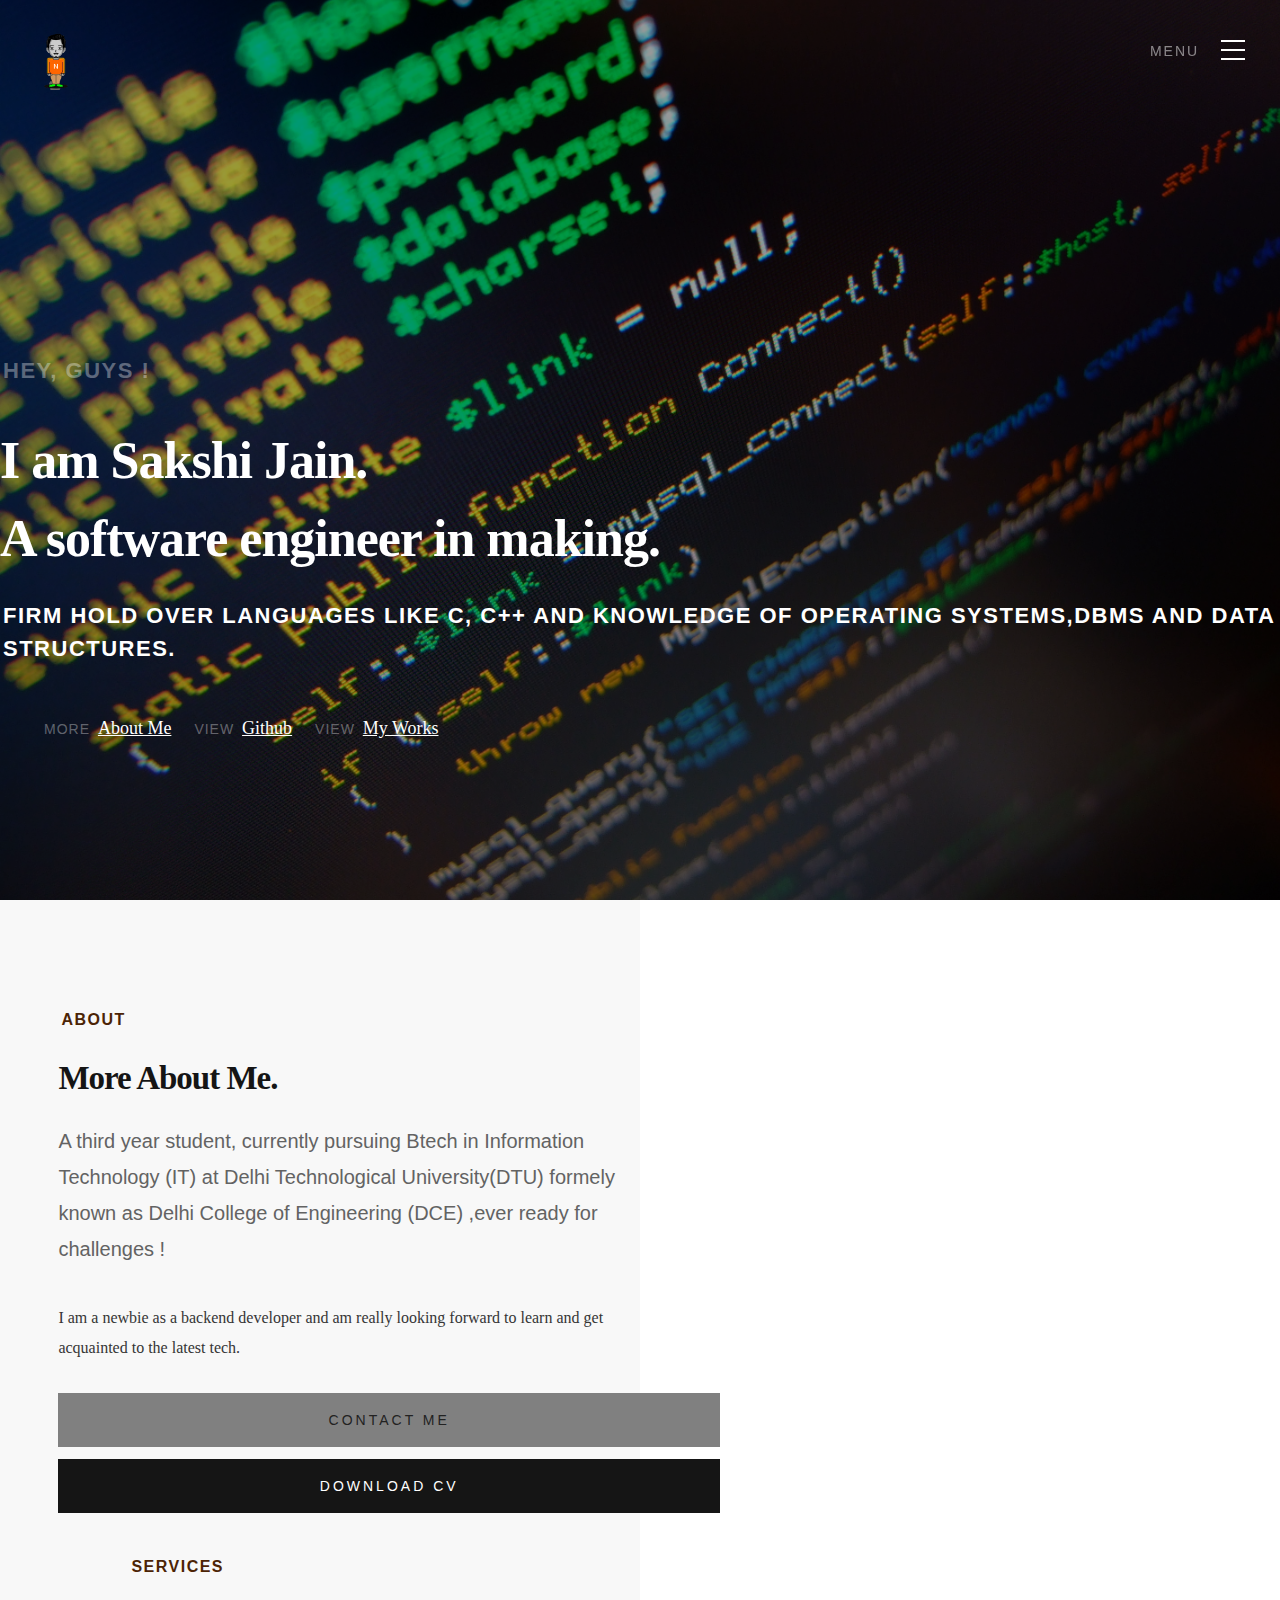
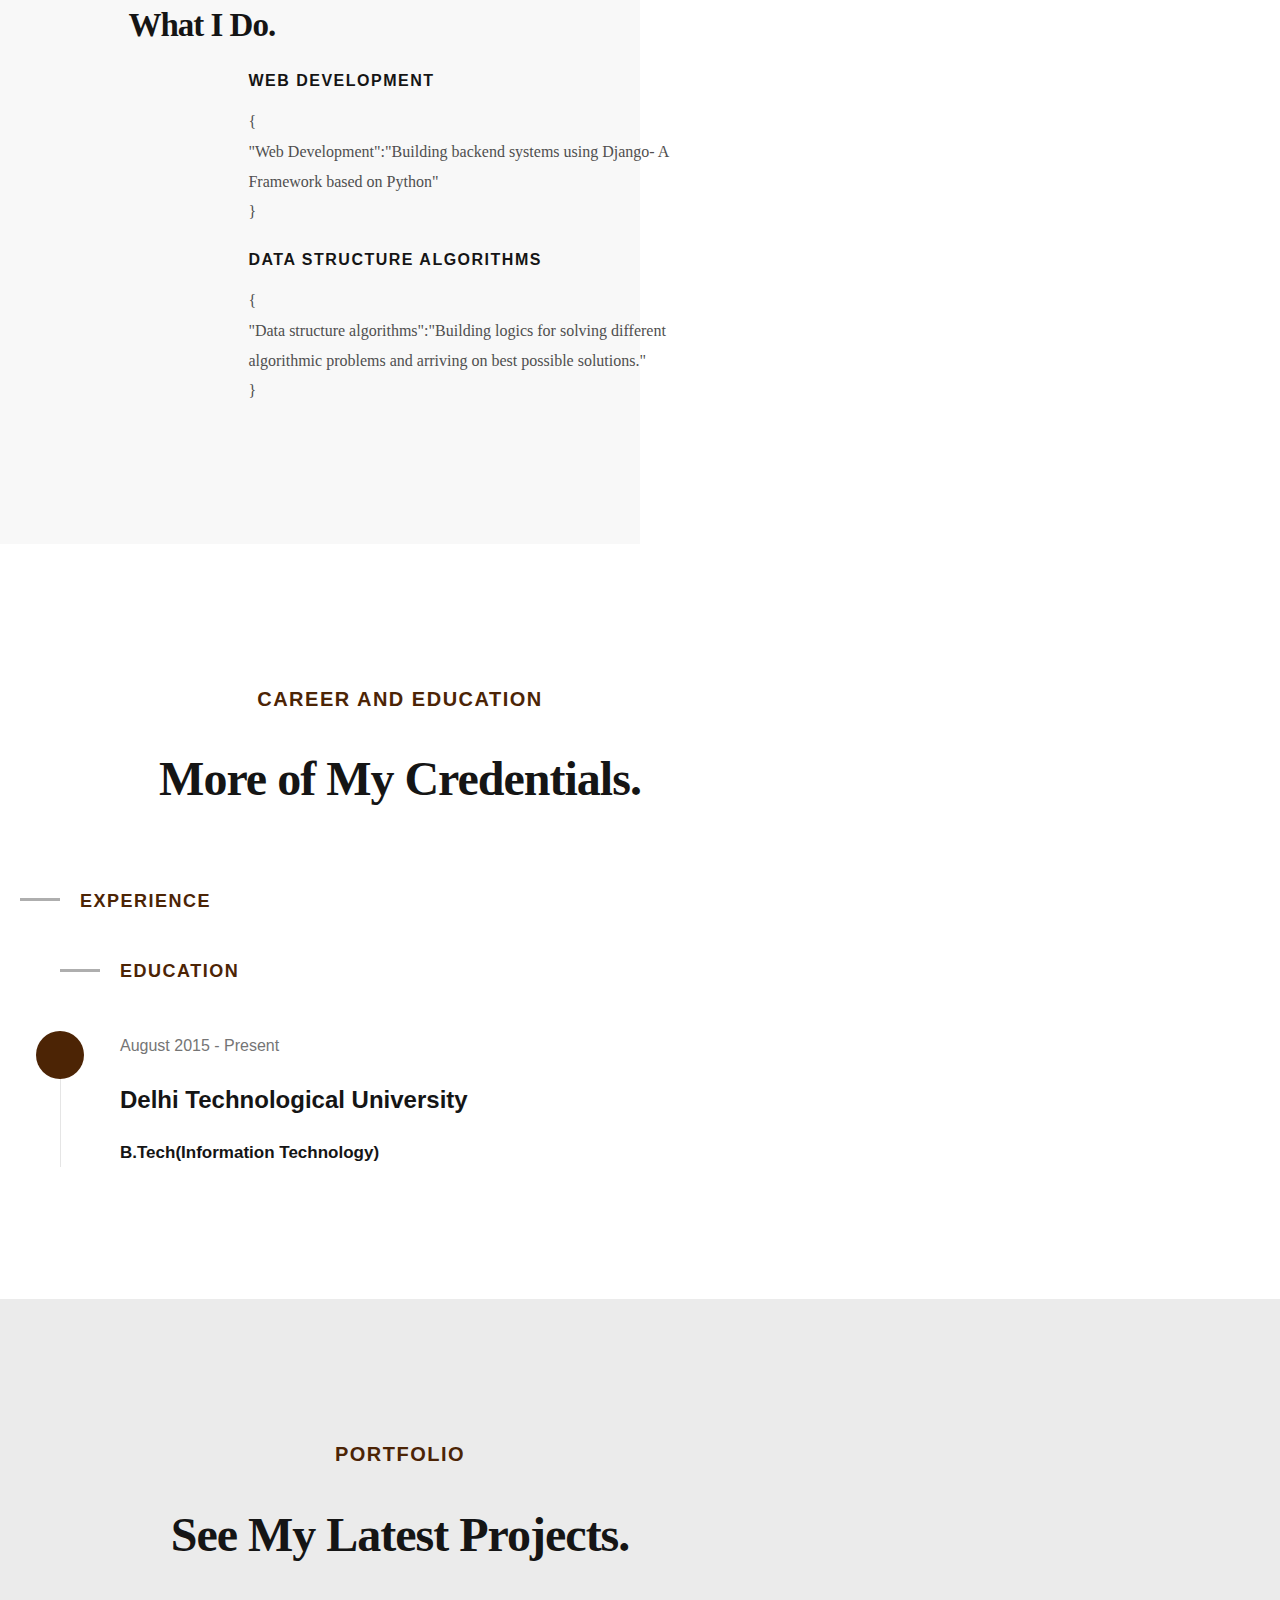
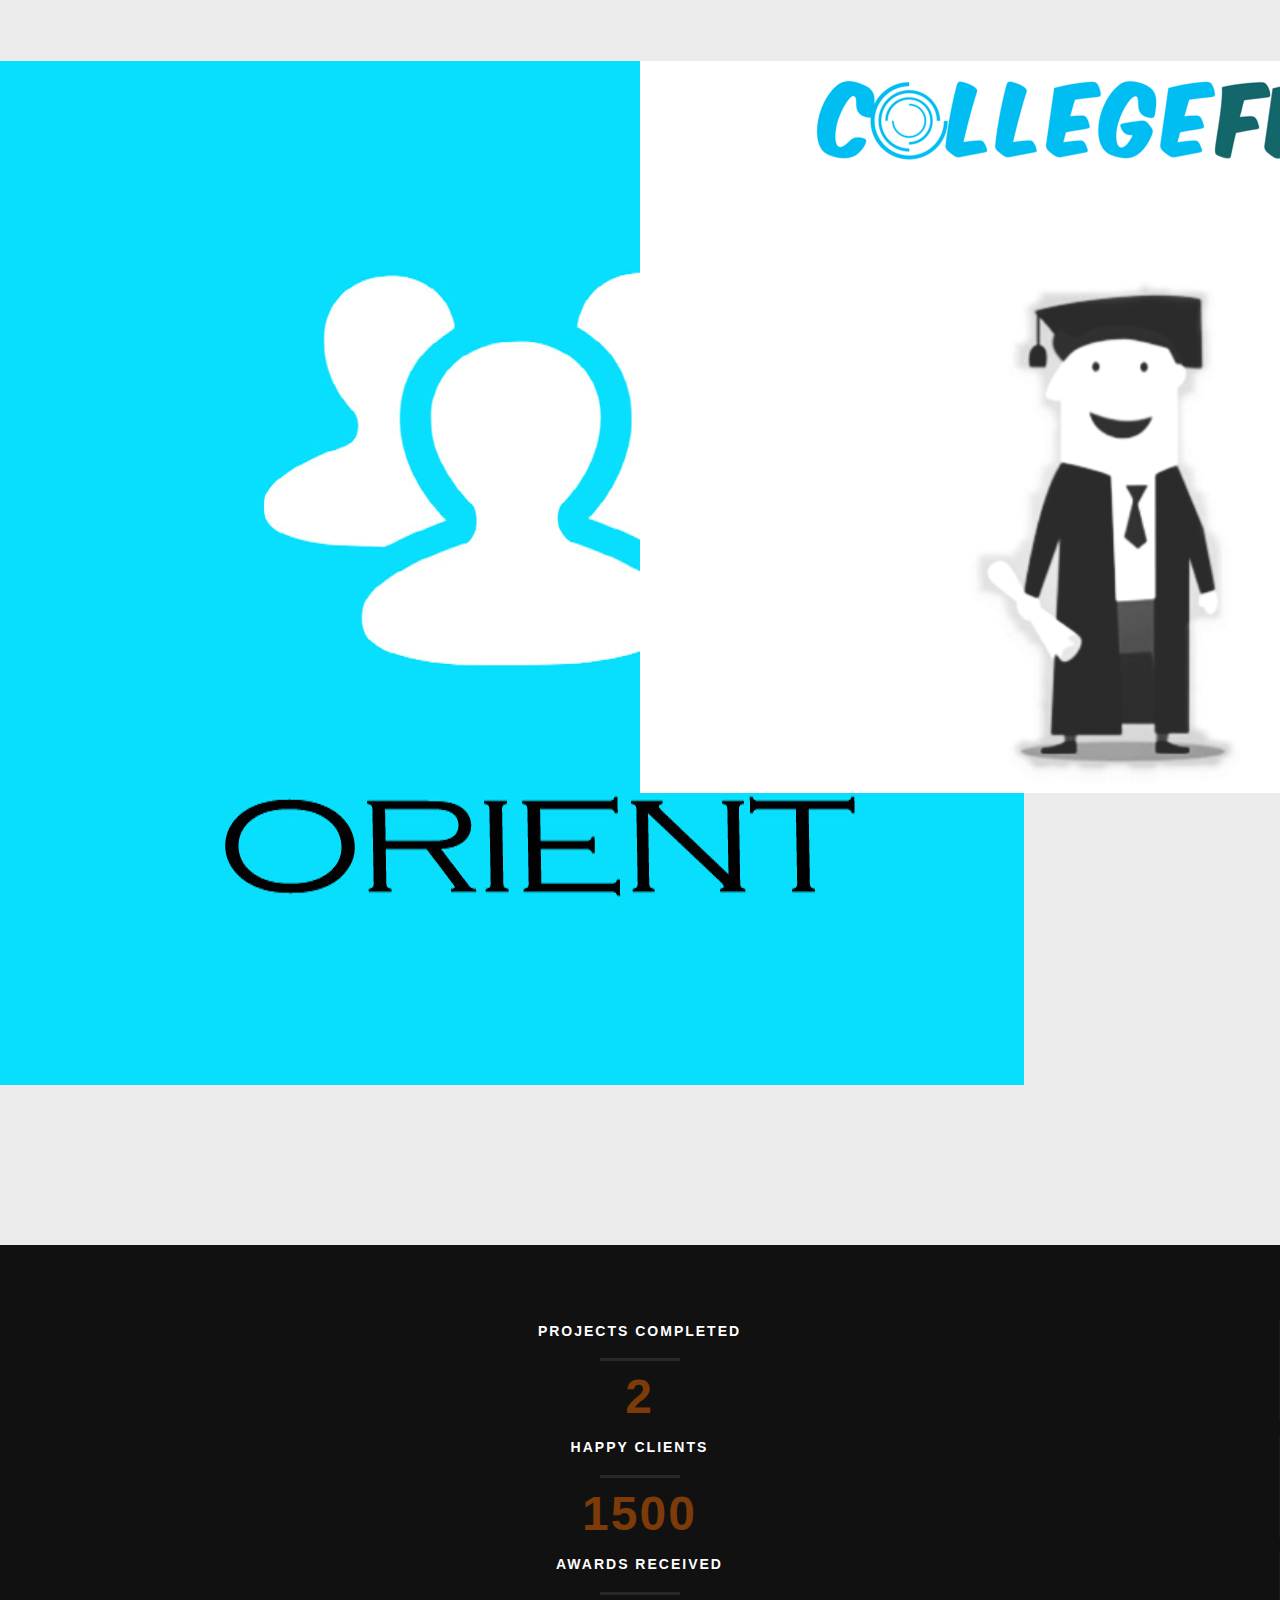
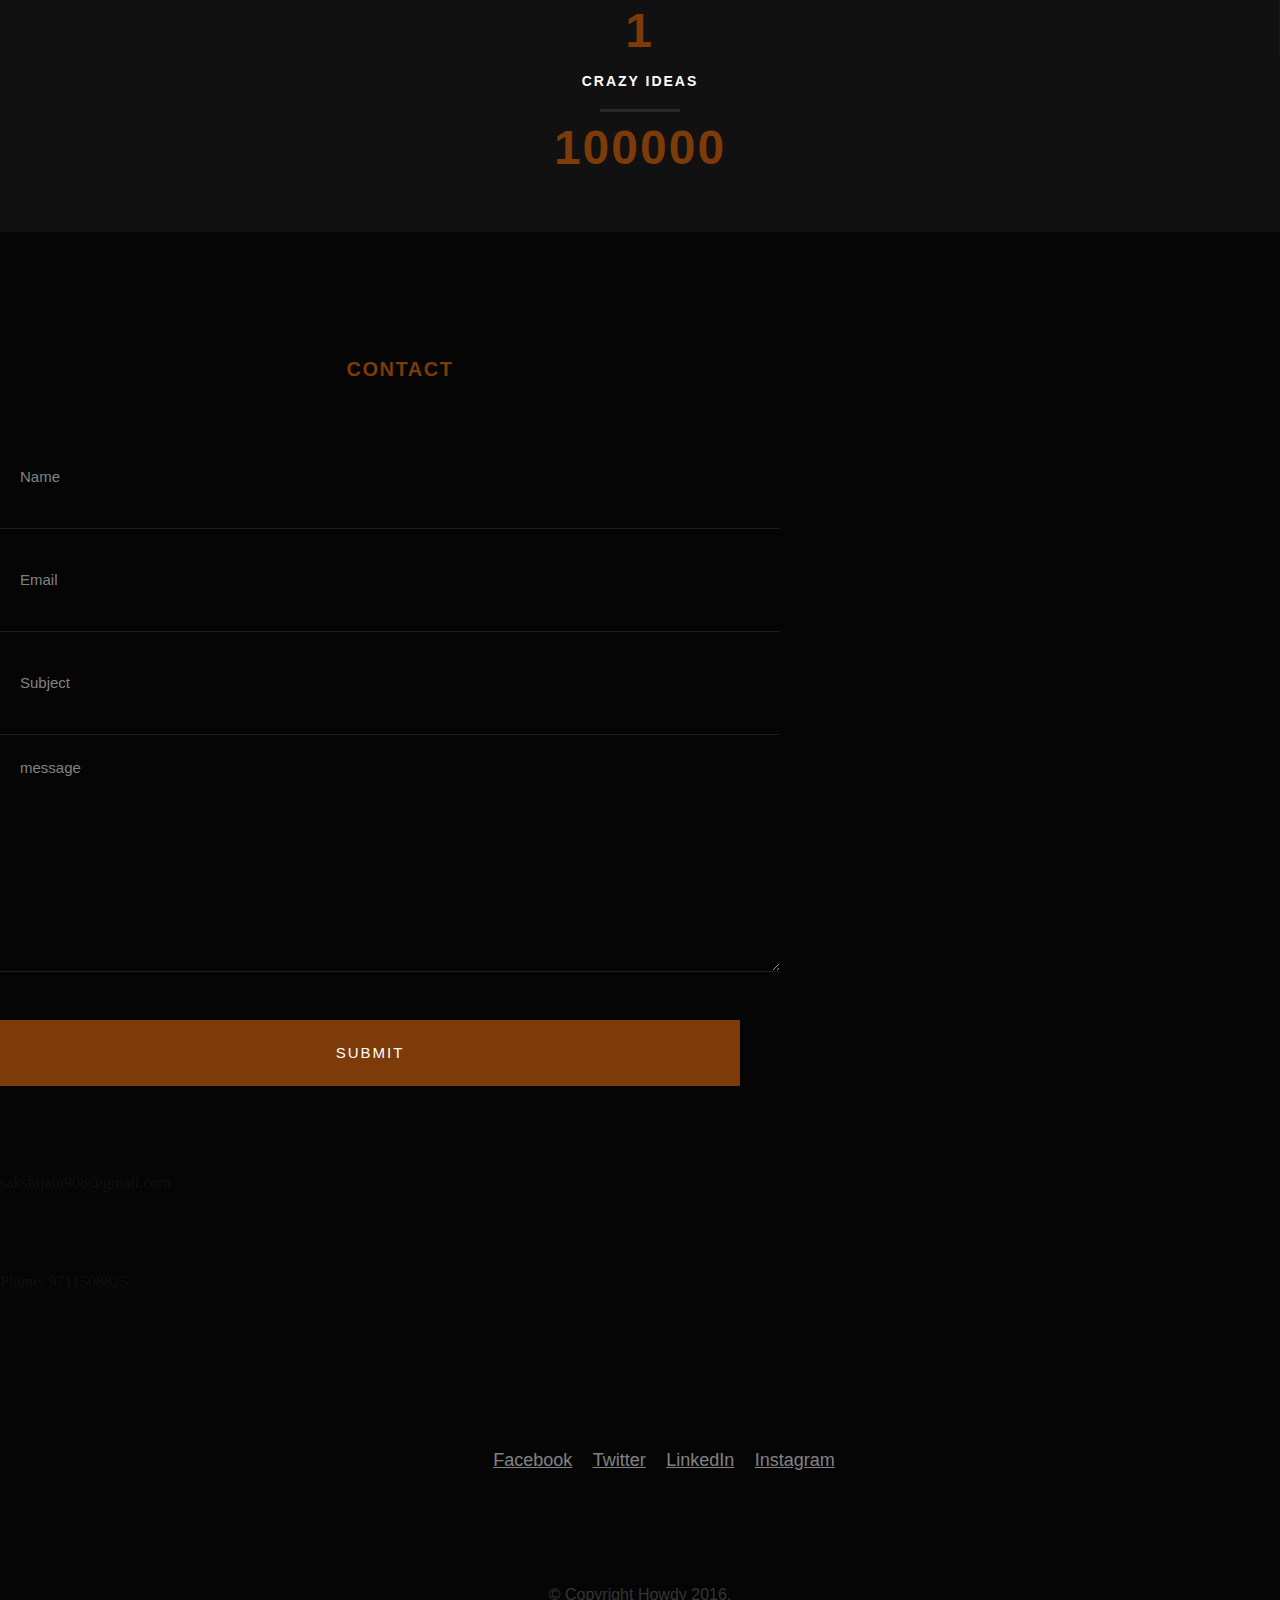
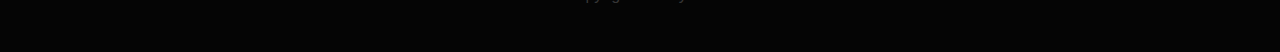
==== index.html @ ee416232 "half blood" ====
<!DOCTYPE html>
<!--[if IE 8 ]><html class="no-js oldie ie8" lang="en"> <![endif]-->
<!--[if IE 9 ]><html class="no-js oldie ie9" lang="en"> <![endif]-->
<!--[if (gte IE 9)|!(IE)]><!--><html class="no-js" lang="en"> <!--<![endif]-->
<head>

   <!--- basic page needs
   ================================================== -->
   <meta charset="utf-8">
	<title>Sakshi Jain</title>
	<meta name="description" content="">  
	<meta name="author" content="">

   <!-- mobile specific metas
   ================================================== -->
	<meta name="viewport" content="width=device-width, initial-scale=1, maximum-scale=1">

 	<!-- CSS
   ================================================== -->
   <link rel="stylesheet" href="css/base.css">
   <link rel="stylesheet" href="css/vendor.css">  
   <link rel="stylesheet" href="css/main.css">  

   <!-- script
   ================================================== -->
	<script src="js/modernizr.js"></script>
	<script src="js/pace.min.js"></script>

   <!-- favicons
	================================================== -->
	<link rel="shortcut icon" href="favicon.ico" type="image/x-icon">
	<link rel="icon" href="favicon.ico" type="image/x-icon">

</head>


<body id="top">

	<!-- header 
   ================================================== -->
   <header> 

   	<div class="header-logo">
	      <a href="index.html">Menu</a>
	   </div> 

		<a id="header-menu-trigger" href="#0">
		 	<span class="header-menu-text">Menu</span>
		  	<span class="header-menu-icon"></span>
		</a> 

		<nav id="menu-nav-wrap">

			<a href="#0" class="close-button" title="close"><span>Close</span></a>	

	   	<h3>Sakshi Jain</h3>  

			<ul class="nav-list">
				<li class="current"><a class="smoothscroll" href="#home" title="">Home</a></li>
				<li><a class="smoothscroll" href="#about" title="">About</a></li>
				<li><a class="smoothscroll" href="#skills" title="">Skills</a></li>
				<li><a class="smoothscroll" href="#credentials" title="">Experience</a></li>
				<li><a class="smoothscroll" href="#portfolio" title="">Works</a></li>
				<li><a class="smoothscroll" href="#stats" title="">Stats</a></li>				
				<li><a class="smoothscroll" href="#contact" title="">Contact</a></li>						
			</ul>	

			<ul class="header-social-list">
	         <li>
	         	<a href="https://www.facebook.com/ShWeEtSaKsHi"><i class="fa fa-facebook-square"></i></a>
	         </li>
	         <li>
	         	<a href="https://twitter.com/saaaaakshi"><i class="fa fa-twitter"></i></a>
	         </li>
   
	         <li>
	         	<a href="https://www.linkedin.com/in/sakshi-jain-4a942b12b/"><i class="fa fa-linkedin"></i></a>
	         </li>
	         <li>
	         	<a href="https://www.instagram.com/sakshi13897/"><i class="fa fa-instagram"></i></a>
	         </li>
	      </ul>		

		</nav>  <!-- end #menu-nav-wrap -->

	</header> <!-- end header -->  


   <!-- home
   ================================================== -->
   <section id="home">

   	<div class="overlay"></div><div class="gradient-overlay"></div>

   	<div class="home-content-table">		   

		   <div class="home-content-tablecell">
		   	<div class="row">
		   		<div class="col-twelve">		   			
			  			<div class="home-bottom-text">
 
			  				<h3 class="animate-intro">Hey, Guys !</h3>
				  			<h1 class="animate-intro">
							I am Sakshi Jain. <br>
							A software engineer in making.<br> 
				  			</h1>	
				  			<h3 class="animate-intro" style="color:#ffffff;">Firm hold over languages like C, C++ and knowledge of operating systems,DBMS and data structures.</h3>

							<ul class="home-section-links">
								<li class="animate-intro">More <a href="#about" class="smoothscroll">About Me</a></li>

								

								<li class="animate-intro">View <a href="http://github.com/sakshi13897">

									Github </a></li>
								<li class="animate-intro">View <a href="#portfolio" class="smoothscroll">My Works</a></li>
								<!-- <li class="animate-intro">Contact <a href="#contact" class="smoothscroll">By Email</a></li>	 -->							
							</ul>

			  			</div> <!-- end home-bottom-text -->
			   	</div> <!-- end col-twelve --> 
		   	</div> <!-- end row --> 
		   </div> <!-- end home-content-tablecell --> 		   
		</div> <!-- end home-content-table -->

		<a href="#about" class="scroll-icon smoothscroll">		
		   <span class="icon-DownArrow"></span>
		</a>	
   
   </section> <!-- end home -->


   <!-- about
   ================================================== -->
   <section id="about">

   	<div class="about-profile-bg"></div>

   	<div class="about-wrap">

   		<div class="about-profile">

   			<div class="about-profile-bg"></div>

				<div class="intro">
					<h3 class="animate-this">About</h3>
	   			<h1 class="animate-this">More About Me.</h1>

	   			<p class="lead animate-this">A third year student, currently pursuing Btech in Information Technology (IT) at Delhi Technological University(DTU) formely known as Delhi College of Engineering (DCE) ,ever ready for challenges !</p>					
				</div>   		

   			<p class="animate-this">
   			
   			</p>

   			<p class="animate-this">I am a newbie as a backend developer and am really looking forward to learn and get acquainted to the latest tech.</p>

   			<p>
   				<a href="#" class="button full-width animate-this">Contact Me</a>
   				<a href="https://drive.google.com/file/d/0B0gJQDEWYSEDSkdRMHAyT0V3T1c3TmU5MGtXV2dHanNWX2N3/view?usp=sharing" class="button button-primary full-width animate-this">Download CV</a>
   			</p>  			

   		</div> <!-- end about-profile  -->

   		<div class="about-services">

				<div class="intro">
	   			<h3 class="animate-this">Services</h3>
	   			<h1 class="animate-this">What I Do.</h1>

	   			
   			</div>

   			<ul class="services">
   				<li class="item-branding animate-this">
   					<div class="icon-wrap">
   						<i class="icon-RegisteredTrademark"></i>
   					</div>
   					<div class="service-item">
   						<h4>Web Development</h4>
   						<p>
   							{ <br>
	   				"Web Development":"Building backend systems using Django- A Framework based on Python"<br>}
   						</p>
   					</div>   					
   				</li>
   				<li class="item-photography animate-this">
   					<div class="icon-wrap">
   						<i class="icon-Picture"></i>
   					</div>
   					<div class="service-item">
   						<h4>Data structure algorithms</h4>
   						<p >
							{ <br>
					"Data structure algorithms":"Building logics for solving different algorithmic problems and arriving on best possible solutions."<br>}
						</p>
   					</div>   					
   				</li>
   				
   			</ul>   			

   		</div> <!-- end about-services  -->   		

   	</div> <!-- end about-wrap  -->

   </section> <!-- end about -->


   <!-- about
   ================================================== -->
   


   <!-- credentials
   ================================================== -->
   <section id="credentials">

   	<div class="row narrow section-intro with-bottom-sep">
   		<div class="col-twelve">
   			<h3 class="animate-this">Career and Education</h3>
	   		<h1 class="animate-this">More of My Credentials.</h1>  			
	   		
	   		   			
   		</div>   		
   	</div> <!-- end section-intro -->

		<div class="row wide credentials-content">

			<div class="col-six tab-full left">

				<h2 class="animate-this">Experience</h2>

	   		<!--<div class="timeline-wrap">

   				
	   			<div class="timeline-block animate-this">
	   				<div class="timeline-ico">
	   					<i class="fa fa-briefcase"></i>
	   				</div>
	   				<div class="timeline-header">
	   					<p class="timeframe">December 2016 - Jan 2017</p>
	   					<h3>Trion Technologies</h3>
	   					<h4>Software Developer Intern</h4>	   					
	   				</div>
	   				<div class="timeline-content">	   					
	   					<p>Developed android application utilising custom natural language processing api made on python on similar lines to IBM's Watson api</p>
	   				</div>
	   			</div> <!-- end timeline-block -->

<!--
   			</div> <!-- end timeline-wrap -->	   		
	<!--   		
	   	</div> <!-- end col-six -->
	   	<div class="col-six tab-full right">

	   		<h2 class="animate-this">Education</h2>

				<div class="timeline-wrap">

   				<div class="timeline-block animate-this">
	   				<div class="timeline-ico">
	   					<i class="fa fa-briefcase"></i>
	   				</div>
	   				<div class="timeline-header">
	   					<p class="timeframe">August 2015 - Present</p>
	   					<h3>Delhi Technological University</h3>
	   					<h4>B.Tech(Information Technology)</h4>	   					
	   				</div>
	   			</div> <!-- end timeline-block -->	

		</div> <!-- end row wide -->    	  	

   </section> <!-- end credentials -->
   

	<!-- portfolio
   ================================================== -->
   <section id="portfolio">

   	<div class="row narrow section-intro with-bottom-sep">
   		<div class="col-twelve">
   			<h3 class="animate-this">Portfolio</h3>
	   		<h1 class="animate-this">See My Latest Projects.</h1>  			
	   		
	   		<p class="lead animate-this"></p>	   			
   		</div>   		
   	</div> <!-- end row section-intro -->

   	<div class="row portfolio-content">
   		<div class="col-twelve">
   			<div id="folio-wrap" class="bricks-wrapper">					

   				<div class="brick folio-item">
	               <div class=" animate-this"  > 	
	                  <a href="https://github.com/Orient-codebit">
	                  	<img src="images/portfolio/orientlogo.jpg" alt="orient">	                     
	                                                             
	                  </a>
	                  
	               </div> <!-- end item-wrap -->
						
	        		</div> <!-- end folio-item -->
	        		<div class="brick folio-item">
	               <div class=" animate-this" > 	
	                  <a href="http://github.com/collegefeeds">
	                  	<img src="images/portfolio/collegefeed.png" alt="collegefeed">	                     
	                                                             
	                  </a>
	                  
	               </div> <!-- end item-wrap -->

	                            
	        		</div> <!-- end folio-item -->

	        		
   			</div> <!-- end folio-wrap -->
   		</div> <!-- end twelve -->
   	</div> <!-- end portfolio-content -->   	

   </section>  <!-- end portfolio -->


	<!-- stats
   ================================================== -->
   <section id="stats">

		<div class="row">
			<div class="col-twelve">
				<div class="block-1-4 block-tab-1-2 block-mob-full stats-list">

					<div class="bgrid stat">
						<div class="icon-part">
							<i class="icon-Briefcase"></i>
						</div>
						<h5 class="stat-title">
							Projects Completed
						</h5>
						<h3 class="stat-count">2</h3>
					</div> <!-- end stat -->					

					<div class="bgrid stat">
						<div class="icon-part">
							<i class="icon-AddressBook"></i>
						</div>
						<h5 class="stat-title">
							Happy Clients
						</h5>
						<h3 class="stat-count">1500</h3>
					</div> <!-- end stat -->

					<div class="bgrid stat">
						<div class="icon-part">
							<i class="icon-Diploma1"></i>
						</div>
						<h5 class="stat-title">
							Awards Received
						</h5>
						<h3 class="stat-count">1</h3>
					</div> <!-- end stat -->									

					<div class="bgrid stat">
						<div class="icon-part">
							<i class="icon-Idea"></i>
						</div>
						<h5 class="stat-title">
							Crazy Ideas
						</h5>
						<h3 class="stat-count">100000</h3>
					</div> <!-- end stat -->
					
				</div> <!-- end stats-list -->
			</div> <!-- end col-twelve -->
		</div> <!-- end row -->

   </section> <!-- end stats -->


	<!-- contact
   ================================================== -->
   <section id="contact">

      <div class="overlay"></div>

		<div class="row narrow section-intro">
   		<div class="col-twelve">
   			<h3 class="animate-this">Contact</h3>

   			<p class="lead animate-this"></p>
   		</div> 
   	</div> <!-- end section-intro -->

   	<div class="row contact-form">
   		<div class="col-twelve">

            <!-- form -->
            <form name="contactForm" id="contactForm" method="post">
      			

                  <div class="form-field animate-this">
 						   <input name="contactName" type="text" id="contactName" placeholder="Name" value="" minlength="2" required="">
                  </div>
                  <div class="form-field animate-this">
	      			   <input name="contactEmail" type="email" id="contactEmail" placeholder="Email" value="" required="">
	               </div>
                  <div class="form-field animate-this">
	     				   <input name="contactSubject" type="text" id="contactSubject" placeholder="Subject" value="">
	               </div>                       
                  <div class="form-field animate-this">
	                 	<textarea name="contactMessage" id="contactMessage" placeholder="message" rows="10" cols="50" required=""></textarea>
	               </div> 

                  <div class="form-field animate-this">
                     <button class="submitform">Submit</button>

                     <div id="submit-loader">
                        <div class="text-loader">Sending...</div>                             
       				      <div class="s-loader">
								  	<div class="bounce1"></div>
								  	<div class="bounce2"></div>
								  	<div class="bounce3"></div>
								</div>
							</div>
                  </div>

      			
      		</form> <!-- Form End -->

            <!-- contact-warning -->
            <div id="message-warning"></div> 

            <!-- contact-success -->
      		<div id="message-success">
               <i class="fa fa-check"></i>Your message was sent, thank you!<br>
      		</div>

         </div> <!-- end col-twelve -->   		
   	</div> <!-- end row contact-form -->

   		<div class="col-four tab-full collapse">
   			<h5 class="animate-this">Email Me At</h5>

   			<p class="animate-this">
			   	sakshijain908@gmail.com		     
			   </p>
   		</div> <!-- end col-four -->

   		<div class="col-four tab-full">
   			<h5 class="animate-this">Call Me At</h5>

   			<p class="animate-this">
   				Phone: 9711508825<br>
			   	
			   </p>
   		</div> <!-- end col-four -->
   		
   	</div> <!-- end row contact-info -->
		
	</section> <!-- end contact -->


	<!-- footer
   ================================================== -->
	<footer>
     	<div class="row">

     		<div class="col-twelve tab-full social">
     			<ul class="footer-social">        
			      <li><a href="https://www.facebook.com/ShWeEtSaKsHi">Facebook</a></li>
			      <li><a href="https://twitter.com/saaaaakshi">Twitter</a></li>
			      <li><a href="https://www.linkedin.com/in/sakshi-jain-4a942b12b/">LinkedIn</a></li>
			      <li><a href="https://www.instagram.com/sakshi13897/">Instagram</a></li>
			   </ul> 	      		
	      </div>

      	<div class="col-twelve tab-full">
	      	<div class="copyright">
		        	<span>© Copyright Howdy 2016.</span> 		        	         	
		      </div>		                  
	      </div>      	

      </div> <!-- end row -->

      <div id="go-top">
		   <a class="smoothscroll" title="Back to Top" href="#top"><i class="icon-UpArrow"></i></a>
		</div>		
   </footer>

   <div id="preloader"> 
    	<div id="loader"></div>
   </div> 

   <!-- Java Script
   ================================================== --> 
   <script src="js/jquery-2.1.3.min.js"></script>
   <script src="js/plugins.js"></script>
   <script src="js/main.js"></script>

</body>

</html>
---- css/main.css ----
/* =================================================================== 
 *
 *  Howdy v1.0 Main Stylesheet
 *  08-13-2016
 *  ------------------------------------------------------------------
 *
 *  TOC:
 *  01. webfonts and iconfonts
 *  02. base style overrides
 *  03. typography & general theme styles
 *  04. forms 
 *  05. buttons
 *  06. other components
 *  07. common and reusable styles
 *  08. header styles
 *  09. home
 *  10. about
 *  11. skills
 *  12. credentials
 *  13. portfolio
 *  14. stats
 *  15. contact
 *  16. footer
 *
 * =================================================================== */


/* ===================================================================
 *  01. webfonts and iconfonts - (_document-setup)
 *
 * ------------------------------------------------------------------- */
@import url("font-awesome/css/font-awesome.min.css");
@import url("windows10/windows10.css");

/* montserrat */
@font-face {
	font-family: "montserrat-regular";
	src: url("../fonts/montserrat/montserrat-regular-webfont.woff2") format("woff2"), 
	     url("../fonts/montserrat/montserrat-regular-webfont.woff") format("woff");
	font-style: normal;
	font-weight: normal;
}
@font-face {
	font-family: "montserrat-bold";
	src: url("../fonts/montserrat/montserrat-bold-webfont.woff2") format("woff2"), 
	     url("../fonts/montserrat/montserrat-bold-webfont.woff") format("woff");
	font-style: normal;
	font-weight: normal;
}

/* libre baskerville */
@font-face {
	font-family: "librebaskerville-regular";
	src: url("../fonts/librebaskerville/librebaskerville-regular-webfont.woff2") format("woff2"), 
	     url("../fonts/librebaskerville/librebaskerville-regular-webfont.woff") format("woff");
	font-style: normal;
	font-weight: normal;
}
@font-face {
	font-family: "librebaskerville-italic";
	src: url("../fonts/librebaskerville/librebaskerville-italic-webfont.woff2") format("woff2"), 
	     url("../fonts/librebaskerville/librebaskerville-italic-webfont.woff") format("woff");
	font-style: normal;
	font-weight: normal;
}
@font-face {
	font-family: "librebaskerville-bold";
	src: url("../fonts/librebaskerville/librebaskerville-bold-webfont.woff2") format("woff2"), 
	     url("../fonts/librebaskerville/librebaskerville-bold-webfont.woff") format("woff");
	font-style: normal;
	font-weight: normal;
}

/* ===================================================================
 *  02. base style overrides - (_document-setup)
 *
 * ------------------------------------------------------------------- */
html {
	font-size: 10px;
}
@media only screen and (max-width:1024px) {
	html {
		font-size: 9.375px;
	}
}
@media only screen and (max-width:768px) {
	html {
		font-size: 10px;
	}
}
@media only screen and (max-width:400px) {
	html {
		font-size: 9.375px;
	}
}

html,
body {
	height: 100%;
}

body {
	background: #050505;
	font-family: "librebaskerville-regular", serif;
	font-size: 1.6rem;
	line-height: 3rem;
	color: #353535;
	margin: 0;
	padding: 0;
}

/* ------------------------------------------------------------------- 
 * links - (_document-setup) 
 * ------------------------------------------------------------------- */
a,
a:visited {
	color: #f0a359;
	-moz-transition: all 0.3s ease-in-out;
	-o-transition: all 0.3s ease-in-out;
	-webkit-transition: all 0.3s ease-in-out;
	-ms-transition: all 0.3s ease-in-out;
	transition: all 0.3s ease-in-out;
}

a:hover,
a:focus {
	color: #000000;
}

/* ===================================================================
 *  03. typography & general theme styles - (_document-setup.scss) 
 *
 * ------------------------------------------------------------------- */
h1, h2, h3, h4, h5, h6, .h01, .h02, .h03, .h04, .h05, .h06 {
	font-family: "montserrat-bold", sans-serif;
	color: #151515;
	font-style: normal;
	text-rendering: optimizeLegibility;
	margin-bottom: 2.1rem;
}

h3, .h03, h4, .h04 {
	margin-bottom: 1.8rem;
}

h5, .h05, h6, .h06 {
	margin-bottom: 1.2rem;
}

h1, .h01 {
	font-size: 3.1rem;
	line-height: 1.35;
	letter-spacing: -.1rem;
}

@media only screen and (max-width:600px) {
	h1, .h01 {
		font-size: 2.6rem;
		letter-spacing: -.07rem;
	}
}

h2, .h02 {
	font-size: 2.4rem;
	line-height: 1.25;
}
h3, .h03 {
	font-size: 2rem;
	line-height: 1.5;
}
h4, .h04 {
	font-size: 1.7rem;
	line-height: 1.76;
}
h5, .h05 {
	font-size: 1.4rem;
	line-height: 1.7;
	text-transform: uppercase;
	letter-spacing: .2rem;
}
h6, .h06 {
	font-size: 1.3rem;
	line-height: 1.85;
	text-transform: uppercase;
	letter-spacing: .2rem;
}

p img {
	margin: 0;
}

p.lead {
	font-family: "montserrat-regular", sans-serif;
	font-size: 2rem;
	line-height: 1.8;
	color: #4f4f4f;
	margin-bottom: 3.6rem;
}

@media only screen and (max-width:768px) {
	p.lead {
		font-size: 1.8rem;
	}

}

em, i, strong, b {
	font-size: 1.6rem;
	line-height: 3rem;
	font-style: normal;
	font-weight: normal;
}
em, i {
	font-family: "librebaskerville-italic", serif;
}
strong, b {
	font-family: "librebaskerville-bold", serif;
}

small {
	font-size: 1.1rem;
	line-height: inherit;
}

blockquote {
	margin: 3rem 0;
	padding-left: 5rem;
	position: relative;
}

blockquote:before {
	content: "\201C";
	font-size: 10rem;
	line-height: 0px;
	margin: 0;
	color: rgba(0, 0, 0, 0.3);
	font-family: arial, sans-serif;
	position: absolute;
	top: 3.6rem;
	left: 0;
}

blockquote p {
	font-family: "librebaskerville-italic", georgia, serif;
	font-style: italic;
	padding: 0;
	font-size: 1.9rem;
	line-height: 1.895;
}

blockquote cite {
	display: block;
	font-size: 1.3rem;
	font-style: normal;
	line-height: 1.615;
}

blockquote cite:before {
	content: "\2014 \0020";
}

blockquote cite a,
blockquote cite a:visited {
	color: #4f4f4f;
	border: none;
}

abbr {
	font-family: "librebaskerville-bold", serif;
	font-variant: small-caps;
	text-transform: lowercase;
	letter-spacing: .05rem;
	color: #4f4f4f;
}

var, kbd, samp, code, pre {
	font-family: Consolas, "Andale Mono", Courier, "Courier New", monospace;
}

pre {
	padding: 2.4rem 3rem 3rem;
	background: #F1F1F1;
}

code {
	font-size: 1.4rem;
	margin: 0 .2rem;
	padding: .3rem .6rem;
	white-space: nowrap;
	background: #F1F1F1;
	border: 1px solid #E1E1E1;
	border-radius: 3px;
}

pre > code {
	display: block;
	white-space: pre;
	line-height: 2;
	padding: 0;
	margin: 0;
}

pre.prettyprint > code {
	border: none;
}

del {
	text-decoration: line-through;
}

abbr[title],
dfn[title] {
	border-bottom: 1px dotted;
	cursor: help;
}

mark {
	background: #FFF49B;
	color: #000;
}

hr {
	border: solid #d2d2d2;
	border-width: 1px 0 0;
	clear: both;
	margin: 2.4rem 0 1.5rem;
	height: 0;
}

/* ------------------------------------------------------------------- 
 * Lists - (_document-setup.scss)  
 * ------------------------------------------------------------------- */
ol {
	list-style: decimal;
}
ul {
	list-style: disc;
}
li {
	display: list-item;
}
ol, ul {
	margin-left: 1.7rem;
}
ul li {
	padding-left: .4rem;
}
ul ul, ul ol, ol ol, ol ul {
	margin: .6rem 0 .6rem 1.7rem;
}

ul.disc li {
	display: list-item;
	list-style: none;
	padding: 0 0 0 .8rem;
	position: relative;
}

ul.disc li::before {
	content: "";
	display: inline-block;
	width: 8px;
	height: 8px;
	border-radius: 50%;
	background: #4C2405;
	position: absolute;
	left: -17px;
	top: 11px;
	vertical-align: middle;
}

dt {
	margin: 0;
	color: #4C2405;
}

dd {
	margin: 0 0 0 2rem;
}

/* ------------------------------------------------------------------- 
 * Spacing - (_document-setup)  
 * ------------------------------------------------------------------- */
button,
.button {
	margin-bottom: 1.2;
}

fieldset {
	margin-bottom: 1.5rem;
}

input,
textarea,
select,
pre,
blockquote,
figure,
table,
p,
ul,
ol,
dl,
form,
.fluid-video-wrapper,
.ss-custom-select {
	margin-bottom: 3rem;
}

/* ------------------------------------------------------------------- 
 * floated image - (_document-setup)  
 * ------------------------------------------------------------------- */
img.pull-right {
	margin: 1.5rem 0 0 3rem;
}

img.pull-left {
	margin: 1.5rem 3rem 0 0;
}

/* ------------------------------------------------------------------- 
 * block grids paddings
 * ------------------------------------------------------------------- */
.bgrid {
	padding: 0 20px;
}

@media only screen and (max-width:1024px) {
	.bgrid {
		padding: 0 18px;
	}
}

@media only screen and (max-width:768px) {
	.bgrid {
		padding: 0 15px;
	}
}

@media only screen and (max-width:600px) {
	.bgrid {
		padding: 0 10px;
	}
}

@media only screen and (max-width:400px) {
	.bgrid {
		padding: 0;
	}
}

/* ------------------------------------------------------------------- 
 * tables - (_document-setup.scss)  
 * ------------------------------------------------------------------- */
table {
	border-width: 0;
	width: 100%;
	max-width: 100%;
	font-family: "librebaskerville-regular", sans-serif;
}

th, td {
	padding: 1.5rem 3rem;
	text-align: left;
	border-bottom: 1px solid #E8E8E8;
}
th {
	color: #151515;
	font-family: "montserrat-bold", sans-serif;
}
td {
	line-height: 1.5;
}
th:first-child, td:first-child {
	padding-left: 0;
}
th:last-child, td:last-child {
	padding-right: 0;
}

.table-responsive {
	overflow-x: auto;
	-webkit-overflow-scrolling: touch;
}

/* ------------------------------------------------------------------- 
 * pace.js styles - minimal  - (_document-setup.scss)
 * ------------------------------------------------------------------- */
.pace {
	-webkit-pointer-events: none;
	pointer-events: none;
	-webkit-user-select: none;
	-moz-user-select: none;
	user-select: none;
}

.pace-inactive {
	display: none;
}

.pace .pace-progress {
	background: #FFFFFF;
	position: fixed;
	z-index: 900;
	top: 0;
	right: 100%;
	width: 100%;
	height: 6px;
}


/* ===================================================================
 *  04. preloader - (_preloader-1.scss)
 *
 * ------------------------------------------------------------------- */
#preloader {
	position: fixed;
	top: 0;
	left: 0;
	right: 0;
	bottom: 0;
	background: #050505;
	z-index: 800;
	height: 100%;
	width: 100%;
}

.no-js #preloader,
.oldie #preloader {
	display: none;
}

#loader {
	position: absolute;
	left: 50%;
	top: 50%;
	width: 60px;
	height: 60px;
	margin: -30px 0 0 -30px;
	padding: 0;
}

#loader:before {
	content: "";
	border-top: 6px solid rgba(255, 255, 255, 0.1);
	border-right: 6px solid rgba(255, 255, 255, 0.1);
	border-bottom: 6px solid rgba(255, 255, 255, 0.1);
	border-left: 6px solid #FFFFFF;
	-webkit-animation: load 1.1s infinite linear;
	animation: load 1.1s infinite linear;
	display: block;
	border-radius: 50%;
	width: 60px;
	height: 60px;
}

@-webkit-keyframes load {
	0% {
		-webkit-transform: rotate(0deg);
		transform: rotate(0deg);
	}

	100% {
		-webkit-transform: rotate(360deg);
		transform: rotate(360deg);
	}

}

@keyframes load {
	0% {
		-webkit-transform: rotate(0deg);
		transform: rotate(0deg);
	}

	100% {
		-webkit-transform: rotate(360deg);
		transform: rotate(360deg);
	}

}


/* ===================================================================
 *  04. forms - (_forms.scss)
 *
 * ------------------------------------------------------------------- */
fieldset {
	border: none;
}

input[type="email"],
input[type="number"],
input[type="search"],
input[type="text"],
input[type="tel"],
input[type="url"],
input[type="password"],
textarea,
select {
	display: block;
	height: 6rem;
	padding: 1.5rem 0;
	border: 0;
	outline: none;
	vertical-align: middle;
	color: #313131;
	font-family: "montserrat-regular", sans-serif;
	font-size: 1.5rem;
	line-height: 3rem;
	max-width: 100%;
	background: transparent;
	border-bottom: 1px solid rgba(0, 0, 0, 0.3);
	-moz-transition: all 0.3s ease-in-out;
	-o-transition: all 0.3s ease-in-out;
	-webkit-transition: all 0.3s ease-in-out;
	-ms-transition: all 0.3s ease-in-out;
	transition: all 0.3s ease-in-out;
}

.ss-custom-select {
	position: relative;
	padding: 0;
}

.ss-custom-select select {
	-webkit-appearance: none;
	-moz-appearance: none;
	-ms-appearance: none;
	-o-appearance: none;
	appearance: none;
	text-indent: 0.01px;
	text-overflow: '';
	margin: 0;
	line-height: 3rem;
	vertical-align: middle;
}

.ss-custom-select select option {
	padding-left: 2rem;
	padding-right: 2rem;
}

.ss-custom-select select::-ms-expand {
	display: none;
}

.ss-custom-select::after {
	content: '\f0d7';
	font-family: 'FontAwesome';
	position: absolute;
	top: 50%;
	right: 1.5rem;
	margin-top: -10px;
	bottom: auto;
	width: 20px;
	height: 20px;
	line-height: 20px;
	font-size: 18px;
	text-align: center;
	pointer-events: none;
	color: #252525;
}

/* IE9 and below */
.oldie .ss-custom-select::after {
	display: none;
}

textarea {
	min-height: 25rem;
}

input[type="email"]:focus,
input[type="number"]:focus,
input[type="search"]:focus,
input[type="text"]:focus,
input[type="tel"]:focus,
input[type="url"]:focus,
input[type="password"]:focus,
textarea:focus,
select:focus {
	color: #1c0d02;
	border-bottom: 1px solid #4C2405;
}

label,
legend {
	font-family: "montserrat-bold", sans-serif;
	font-size: 1.4rem;
	margin-bottom: .6rem;
	color: #020202;
	display: block;
}

input[type="checkbox"],
input[type="radio"] {
	display: inline;
}

label > .label-text {
	display: inline-block;
	margin-left: 1rem;
	font-family: "montserrat-regular", sans-serif;
	line-height: inherit;
}

label > input[type="checkbox"],
label > input[type="radio"] {
	margin: 0;
	position: relative;
	top: .15rem;
}

/* -----------------------------------------------------------
 * Style Placeholder Text  
 * ----------------------------------------------------------- */
::-webkit-input-placeholder {
	color: #828282;
}

:-moz-placeholder {
	color: #828282;  /* Firefox 18- */
}

::-moz-placeholder {
	color: #828282;  /* Firefox 19+ */
}

:-ms-input-placeholder {
	color: #828282;
}

.placeholder {
	color: #828282 !important;
}

/* -----------------------------------------------------------
 * Change Autocomplete styles in Chrome
 * ----------------------------------------------------------- */
input:-webkit-autofill,
input:-webkit-autofill:hover,
input:-webkit-autofill:focus
input:-webkit-autofill,
textarea:-webkit-autofill,
textarea:-webkit-autofill:hover
textarea:-webkit-autofill:focus,
select:-webkit-autofill,
select:-webkit-autofill:hover,
select:-webkit-autofill:focus {
	border: none;
	-webkit-text-fill-color: #7c3b08;
	transition: background-color 5000s ease-in-out 0s;
}


/* ===================================================================
 *  05.  buttons - (_button-essentials.scss)
 *
 * ------------------------------------------------------------------- */
.button,
a.button,
button,
input[type="submit"],
input[type="reset"],
input[type="button"] {
	display: inline-block;
	font-family: "montserrat-bold", sans-serif;
	font-size: 1.4rem;
	text-transform: uppercase;
	letter-spacing: .3rem;
	height: 5.4rem;
	line-height: 5.4rem;
	padding: 0 3rem;
	margin: 0 .3rem 1.2rem 0;
	background: #808080;
	color: #222222;
	text-decoration: none;
	cursor: pointer;
	text-align: center;
	white-space: nowrap;
	border: none;
	-moz-transition: all 0.3s ease-in-out;
	-o-transition: all 0.3s ease-in-out;
	-webkit-transition: all 0.3s ease-in-out;
	-ms-transition: all 0.3s ease-in-out;
	transition: all 0.3s ease-in-out;
}

.button:hover,
a.button:hover,
button:hover,
input[type="submit"]:hover,
input[type="reset"]:hover,
input[type="button"]:hover,
.button:focus,
button:focus,
input[type="submit"]:focus,
input[type="reset"]:focus,
input[type="button"]:focus {
	background: #737373;
	color: #000000;
	outline: 0;
}

.button.button-primary,
a.button.button-primary,
button.button-primary,
input[type="submit"].button-primary,
input[type="reset"].button-primary,
input[type="button"].button-primary {
	background: #151515;
	color: #FFFFFF;
}

.button.button-primary:hover,
a.button.button-primary:hover,
button.button-primary:hover,
input[type="submit"].button-primary:hover,
input[type="reset"].button-primary:hover,
input[type="button"].button-primary:hover,
.button.button-primary:focus,
button.button-primary:focus,
input[type="submit"].button-primary:focus,
input[type="reset"].button-primary:focus,
input[type="button"].button-primary:focus {
	background: #030303;
}

button.full-width,
.button.full-width {
	width: 100%;
	margin-right: 0;
}

button.medium,
.button.medium {
	height: 5.7rem !important;
	line-height: 5.7rem !important;
	padding: 0 1.8rem !important;
}

button.large,
.button.large {
	height: 6rem !important;
	line-height: 6rem !important;
	padding: 0rem 3rem !important;
}

button.stroke,
.button.stroke {
	background: transparent !important;
	border: 3px solid #313131;
	line-height: 4.8rem;
}

button.stroke.medium,
.button.stroke.medium {
	line-height: 5.1rem !important;
}

button.stroke.large,
.button.stroke.large {
	line-height: 5.4rem !important;
}

button.stroke:hover,
.button.stroke:hover {
	border: 3px solid #4C2405;
	color: #4C2405;
}

button::-moz-focus-inner,
input::-moz-focus-inner {
	border: 0;
	padding: 0;
}


/* ===================================================================
 *  06. other components - (_others.scss)
 *
 * ------------------------------------------------------------------- */ 

/* -------------------------------------------------------------------
 * alert box - (_alert-box.scss)
 * ------------------------------------------------------------------- */
.alert-box {
	padding: 2.1rem 4rem 2.1rem 3rem;
	position: relative;
	margin-bottom: 3rem;
	border-radius: 3px;
	font-family: "montserrat-regular", sans-serif;
	font-size: 1.5rem;
}

.alert-box .close {
	position: absolute;
	right: 1.8rem;
	top: 1.8rem;
	cursor: pointer;
}

.ss-error {
	background-color: #ffd1d2;
	color: #e65153;
}

.ss-success {
	background-color: #c8e675;
	color: #758c36;
}

.ss-info {
	background-color: #d7ecfb;
	color: #4a95cc;
}

.ss-notice {
	background-color: #fff099;
	color: #bba31b;
}

/* ------------------------------------------------------------------- 
 * additional typo styles - (_additional-typo.scss)
 * ------------------------------------------------------------------- */

/* drop cap 
 * ----------------------------------------------- */
.drop-cap:first-letter {
	float: left;
	margin: 0;
	padding: 1.5rem .6rem 0 0;
	font-size: 8.4rem;
	font-family: "montserrat-bold", sans-serif;
	line-height: 6rem;
	text-indent: 0;
	background: transparent;
	color: #151515;
}

/* line definition style 
 * ----------------------------------------------- */
.lining dt,
.lining dd {
	display: inline;
	margin: 0;
}

.lining dt + dt:before,
.lining dd + dt:before {
	content: "\A";
	white-space: pre;
}

.lining dd + dd:before {
	content: ", ";
}

.lining dd + dd:before {
	content: ", ";
}

.lining dd:before {
	content: ": ";
	margin-left: -0.2em;
}

/* dictionary definition style 
 * ----------------------------------------------- */
.dictionary-style dt {
	display: inline;
	counter-reset: definitions;
}

.dictionary-style dt + dt:before {
	content: ", ";
	margin-left: -0.2em;
}

.dictionary-style dd {
	display: block;
	counter-increment: definitions;
}

.dictionary-style dd:before {
	content: counter(definitions, decimal) ". ";
}

/** 
 * Pull Quotes
 * -----------
 * markup:
 *
 * <aside class="pull-quote">
 *		<blockquote>
 *			<p></p>
 *		</blockquote>
 *	</aside>
 *
 * --------------------------------------------------------------------- */
.pull-quote {
	position: relative;
	padding: 2.1rem 3rem 2.1rem 0px;
}

.pull-quote:before,
.pull-quote:after {
	height: 1em;
	position: absolute;
	font-size: 10rem;
	font-family: Arial, Sans-Serif;
	color: rgba(0, 0, 0, 0.3);
}

.pull-quote:before {
	content: "\201C";
	top: 33px;
	left: 0;
}

.pull-quote:after {
	content: '\201D';
	bottom: -33px;
	right: 0;
}

.pull-quote blockquote {
	margin: 0;
}

.pull-quote blockquote:before {
	content: none;
}

/** 
 * Stats Tab
 * ---------
 * markup:
 *
 * <ul class="stats-tabs">
 *		<li><a href="#">[value]<em>[name]</em></a></li>
 *	</ul>
 *
 * Extend this object into your markup.
 *
 * --------------------------------------------------------------------- */
.stats-tabs {
	padding: 0;
	margin: 3rem 0;
}

.stats-tabs li {
	display: inline-block;
	margin: 0 1.5rem 3rem 0;
	padding: 0 1.5rem 0 0;
	border-right: 1px solid #ccc;
}

.stats-tabs li:last-child {
	margin: 0;
	padding: 0;
	border: none;
}

.stats-tabs li a {
	display: inline-block;
	font-size: 2.5rem;
	font-family: "montserrat-bold", sans-serif;
	border: none;
	color: #252525;
}

.stats-tabs li a:hover {
	color: #4C2405;
}

.stats-tabs li a em {
	display: block;
	margin: .6rem 0 0 0;
	font-size: 1.4rem;
	font-family: "montserrat-regular", sans-serif;
	color: #4f4f4f;
}

/**
 * skillbars - (_skillbars.scss)
 * -------------------------------------------------------------------
 */
.skill-bars {
	list-style: none;
	margin: 6rem 0 3rem;
}

.skill-bars li {
	height: .6rem;
	background: #a1a1a1;
	width: 100%;
	margin-bottom: 6rem;
	padding: 0;
	position: relative;
}

.skill-bars li strong {
	position: absolute;
	left: 0;
	top: -3rem;
	font-family: "montserrat-bold", sans-serif;
	color: #313131;
	text-transform: uppercase;
	letter-spacing: .2rem;
	font-size: 1.5rem;
	line-height: 2.4rem;
}

.skill-bars li .progress {
	background: #313131;
	position: relative;
	height: 100%;
}

.skill-bars li .progress span {
	position: absolute;
	right: 0;
	top: -3.6rem;
	display: block;
	font-family: "montserrat-regular", sans-serif;
	color: white;
	font-size: 1.1rem;
	line-height: 1;
	background: #313131;
	padding: .6rem .6rem;
	border-radius: 3px;
}

.skill-bars li .progress span::after {
	position: absolute;
	left: 50%;
	bottom: -5px;
	margin-left: -5px;
	border-right: 5px solid transparent;
	border-left: 5px solid transparent;
	border-top: 5px solid #313131;
	content: "";
}

.skill-bars li .percent5 {
	width: 5%;
}

.skill-bars li .percent10 {
	width: 10%;
}

.skill-bars li .percent15 {
	width: 15%;
}

.skill-bars li .percent20 {
	width: 20%;
}

.skill-bars li .percent25 {
	width: 25%;
}

.skill-bars li .percent30 {
	width: 30%;
}

.skill-bars li .percent35 {
	width: 35%;
}

.skill-bars li .percent40 {
	width: 40%;
}

.skill-bars li .percent45 {
	width: 45%;
}

.skill-bars li .percent50 {
	width: 50%;
}

.skill-bars li .percent55 {
	width: 55%;
}

.skill-bars li .percent60 {
	width: 60%;
}

.skill-bars li .percent65 {
	width: 65%;
}

.skill-bars li .percent70 {
	width: 70%;
}

.skill-bars li .percent75 {
	width: 75%;
}

.skill-bars li .percent80 {
	width: 80%;
}

.skill-bars li .percent85 {
	width: 85%;
}

.skill-bars li .percent90 {
	width: 90%;
}

.skill-bars li .percent95 {
	width: 95%;
}

.skill-bars li .percent100 {
	width: 100%;
}

/* ===================================================================
 *  07. common and reusable styles 
 *
 * ------------------------------------------------------------------- */
.section-intro {
	text-align: center;
	position: relative;
	margin-bottom: 1.5rem;
}

.section-intro h1 {
	font-family: "librebaskerville-bold", serif;
	font-size: 4.8rem;
	line-height: 1.375;
	color: #151515;
}

.section-intro h3 {
	font-family: "montserrat-bold", sans-serif;
	font-size: 2rem;
	color: #4C2405;
	text-transform: uppercase;
	letter-spacing: .15rem;
	margin-bottom: 0;
}

.section-intro.with-bottom-sep {
	padding-bottom: 4.2rem;
	position: relative;
}

.section-intro.with-bottom-sep::after {
	display: inline-block;
	height: 1px;
	width: 240px;
	background-color: #dedede;
	text-align: center;
}

/* ------------------------------------------------------------------- 
 * responsive:
 * section-intro
 * ------------------------------------------------------------------- */
@media only screen and (max-width:768px) {
	.section-intro h1 {
		font-size: 4.2rem;
	}

	.section-intro h3 {
		font-size: 1.8rem;
	}

}

@media only screen and (max-width:600px) {
	.section-intro h1 {
		font-size: 3.6rem;
	}

	.section-intro h3 {
		font-size: 1.7rem;
	}

}

@media only screen and (max-width:400px) {
	.section-intro h1 {
		font-size: 3.3rem;
	}

	.section-intro h3 {
		font-size: 1.6rem;
	}

}

.wide {
	max-width: 1300px;
}

.narrow {
	max-width: 800px;
}

.js .animate-this,
.js .animate-intro {
	opacity: 0;
}

.oldie .animate-this,
.oldie .animate-intro
.no-cssanimations .animate-this,
.no-cssanimations .animate-intro {
	opacity: 1;
}


/* ===================================================================
 *  08. header styles - (_layout.scss)
 *
 * ------------------------------------------------------------------- */
header {
	width: 100%;
	height: auto;
	position: absolute;
	left: 0;
	top: 0;
	z-index: 700;
}

header .row {
	height: auto;
	max-width: 1300px;
	position: relative;
}

/* ------------------------------------------------------------------- 
 * header logo - (_layout.css) 
 * ------------------------------------------------------------------- */
header .header-logo {
	position: absolute;
	left: 26px;
	top: 30px;
	-moz-transition: all 1s ease-in-out;
	-o-transition: all 1s ease-in-out;
	-webkit-transition: all 1s ease-in-out;
	-ms-transition: all 1s ease-in-out;
	transition: all 1s ease-in-out;
}

header .header-logo a {
	display: block;
	margin: 0;
	padding: 0;
	outline: 0;
	border: none;
	width: 60px;
	height: 60px;
	background: url("../images/avatar.png") no-repeat center;
	background-size: 60px 60px;
	font: 0/0 a;
	text-shadow: none;
	color: transparent;
	-moz-transition: all 0.5s ease-in-out;
	-o-transition: all 0.5s ease-in-out;
	-webkit-transition: all 0.5s ease-in-out;
	-ms-transition: all 0.5s ease-in-out;
	transition: all 0.5s ease-in-out;
}

/* ------------------------------------------------------------------- 
 * menu trigger - (_layout.css) 
 * ------------------------------------------------------------------- */
#header-menu-trigger {
	display: block;
	position: fixed;
	right: 26px;
	top: 30px;
	height: 42px;
	width: 42px;
	line-height: 42px;
	font-family: "montserrat-regular", sans-serif;
	font-size: 1.4rem;
	text-transform: uppercase;
	letter-spacing: .2rem;
	color: rgba(255, 255, 255, 0.5);
	-moz-transition: all 0.3s ease-in-out;
	-o-transition: all 0.3s ease-in-out;
	-webkit-transition: all 0.3s ease-in-out;
	-ms-transition: all 0.3s ease-in-out;
	transition: all 0.3s ease-in-out;
}

#header-menu-trigger.opaque {
	background-color: #000000;
}

#header-menu-trigger.opaque .header-menu-text {
	background-color: #000000;
}

#header-menu-trigger:hover,
#header-menu-trigger:focus {
	color: #FFFFFF;
}

#header-menu-trigger .header-menu-text {
	display: block;
	position: absolute;
	top: 0;
	left: -75px;
	width: 75px;
	text-align: center;
	background-color: transparent;
	-moz-transition: all 0.3s ease-in-out;
	-o-transition: all 0.3s ease-in-out;
	-webkit-transition: all 0.3s ease-in-out;
	-ms-transition: all 0.3s ease-in-out;
	transition: all 0.3s ease-in-out;
}

#header-menu-trigger .header-menu-icon {
	display: block;
	height: 2px;
	width: 24px;
	background-color: #FFFFFF;
	position: absolute;
	top: 50%;
	right: 9px;
	margin-top: -2px;
}

#header-menu-trigger .header-menu-icon::before,
#header-menu-trigger .header-menu-icon::after {
	content: '';
	width: 100%;
	height: 100%;
	background-color: inherit;
	position: absolute;
	left: 0;
}

#header-menu-trigger .header-menu-icon::before {
	top: -9px;
}

#header-menu-trigger .header-menu-icon::after {
	bottom: -9px;
}

/* ------------------------------------------------------------------- 
 * off-canvas menu - (_layout.scss) 
 * ------------------------------------------------------------------- */
#menu-nav-wrap {
	background: #111111;
	color: rgba(255, 255, 255, 0.25);
	font-family: "montserrat-regular", sans-serif;
	font-size: 1.5rem;
	line-height: 1.6;
	padding: 3.6rem 3rem;
	height: 100%;
	width: 240px;
	position: fixed;
	right: 0;
	top: 0;
	visibility: hidden;
	z-index: 800;
	overflow-y: auto;
	-webkit-transform: translateZ(0);
	-webkit-backface-visibility: hidden;
	-webkit-transform: translateX(100%);
	-ms-transform: translateX(100%);
	transform: translateX(100%);
	-moz-transition: all 0.4s ease-in-out;
	-o-transition: all 0.4s ease-in-out;
	-webkit-transition: all 0.4s ease-in-out;
	-ms-transition: all 0.4s ease-in-out;
	transition: all 0.4s ease-in-out;
}

#menu-nav-wrap a,
#menu-nav-wrap a:visited {
	color: rgba(255, 255, 255, 0.5);
}

#menu-nav-wrap a:hover,
#menu-nav-wrap a:focus,
#menu-nav-wrap a:active {
	color: white;
}

#menu-nav-wrap h3 {
	color: white;
	font-family: "montserrat-regular", sans-serif;
	font-size: 2rem;
	line-height: 1.5;
	margin-bottom: 1.5rem;
}

#menu-nav-wrap .nav-list {
	margin: 3.6rem 0 1.5rem 0;
	padding: 0 0 1.8rem 0;
	list-style: none;
	line-height: 3.6rem;
}

#menu-nav-wrap .nav-list li {
	padding-left: 0;
	border-bottom: 1px dotted rgba(255, 255, 255, 0.03);
	line-height: 4.2rem;
}

#menu-nav-wrap .nav-list li:first-child {
	border-top: 1px dotted rgba(255, 255, 255, 0.03);
}

#menu-nav-wrap .nav-list li a {
	color: rgba(255, 255, 255, 0.25);
	display: block;
}

#menu-nav-wrap .nav-list li a:hover,
#menu-nav-wrap .nav-list li a:focus {
	color: white;
}

#menu-nav-wrap .header-social-list {
	list-style: none;
	display: inline-block;
	margin: 0;
	font-size: 2.1rem;
}

#menu-nav-wrap .header-social-list li {
	margin-right: 12px;
	padding-left: 0;
	display: inline-block;
}

#menu-nav-wrap .header-social-list li a {
	color: rgba(255, 255, 255, 0.15);
}

#menu-nav-wrap .header-social-list li a:hover,
#menu-nav-wrap .header-social-list li a:focus {
	color: white;
}

#menu-nav-wrap .header-social-list li:last-child {
	margin: 0;
}

#menu-nav-wrap .close-button {
	display: block;
	height: 30px;
	width: 30px;
	border-radius: 3px;
	background-color: rgba(0, 0, 0, 0.3);
	position: absolute;
	top: 36px;
	right: 30px;
	font: 0/0 a;
	text-shadow: none;
	color: transparent;
}

#menu-nav-wrap .close-button span::before,
#menu-nav-wrap .close-button span::after {
	content: "";
	display: block;
	height: 2px;
	width: 12px;
	background-color: #fff;
	position: absolute;
	top: 50%;
	left: 9px;
	margin-top: -1px;
}

#menu-nav-wrap .close-button span::before {
	-webkit-transform: rotate(-45deg);
	-ms-transform: rotate(-45deg);
	transform: rotate(-45deg);
}

#menu-nav-wrap .close-button span::after {
	-webkit-transform: rotate(45deg);
	-ms-transform: rotate(45deg);
	transform: rotate(45deg);
}

/* menu is open */
.menu-is-open #menu-nav-wrap {
	-webkit-transform: translateX(0);
	-ms-transform: translateX(0);
	transform: translateX(0);
	visibility: visible;
	-webkit-overflow-scrolling: touch;
}

/* ------------------------------------------------------------------- 
 * responsive:
 * header section 
 * ------------------------------------------------------------------- */
@media only screen and (max-width:768px) {
	header .header-logo {
		top: 27px;
	}

	header .header-logo a {
		width: 54px;
		height: 54px;
		background-size: 54px 54px;
	}

}

@media only screen and (max-width:400px) {
	#header-menu-trigger .header-menu-text {
		display: none;
	}

}

/* ===================================================================
 *  09. home - (_layout.scss)
 *
 * ------------------------------------------------------------------- */
#home {
	background: #151515;
	width: 100%;
	height: 100%;
	background-image: url(../images/intro-bg.jpg);
	background-repeat: no-repeat;
	background-position: center;
	-webkit-background-size: cover;
	-moz-background-size: cover;
	background-size: cover;
	min-height: 804px;
	position: relative;
}

#home .gradient-overlay {
	position: absolute;
	top: 0;
	left: 0;
	width: 100%;
	height: 100%;
	opacity: 0;
	background: -moz-linear-gradient(left, black 0%, black 20%, transparent 100%);  /* FF3.6-15 */
	background: -webkit-linear-gradient(left, black 0%, black 20%, transparent 100%);  /* Chrome10-25,Safari5.1-6 */
	background: linear-gradient(to right, black 0%, black 20%, transparent 100%);  /* W3C, IE10+, FF16+, Chrome26+, Opera12+, Safari7+ */
	filter: progid:DXImageTransform.Microsoft.gradient(startColorstr='#000000', endColorstr='#00000000', GradientType=1);  /* IE6-9 */
}

#home .overlay {
	position: absolute;
	top: 0;
	left: 0;
	width: 100%;
	height: 100%;
	opacity: .4;
	background-color: #000000;
}

.home-content-table {
	width: 100%;
	height: 100%;
	display: table;
	position: relative;
}

.home-content-tablecell {
	display: table-cell;
	vertical-align: bottom;
	z-index: 500;
}

.home-content-tablecell .row {
	position: relative;
	padding-top: 4.2rem;
	padding-bottom: 15rem;
}

.home-content-tablecell h3 {
	font-family: "montserrat-bold", sans-serif;
	font-size: 2.2rem;
	color: rgba(255, 255, 255, 0.35);
	text-transform: uppercase;
	letter-spacing: .15rem;
	margin: 0 0 0 .3rem;
}

.home-content-tablecell h1 {
	font-family: "librebaskerville-bold", serif;
	font-size: 5.2rem;
	line-height: 1.5;
	color: #FFFFFF;
}

.home-content-tablecell .home-section-links {
	display: inline-block;
	list-style: none;
	margin: 4.8rem 0 0 0;
}

.home-content-tablecell .home-section-links li {
	display: inline-block;
	font-family: "montserrat-bold", sans-serif;
	font-size: 1.4rem;
	text-transform: uppercase;
	letter-spacing: .1rem;
	color: rgba(255, 255, 255, 0.35);
	margin-right: 1.5rem;
	margin-bottom: .6rem;
}

.home-content-tablecell .home-section-links li:last-child {
	margin-right: 0;
}

.home-content-tablecell .home-section-links a {
	font-family: "librebaskerville-regular", serif;
	font-size: 1.8rem;
	text-transform: none;
	letter-spacing: 0;
	color: #FFFFFF;
	margin-left: .3rem;
}

.scroll-icon {
	position: absolute;
	width: 60px;
	height: 48px;
	font-size: 3.3rem;
	bottom: 30px;
	right: 20px;
	color: #FFFFFF !important;
	-webkit-animation: vertical 3s ease infinite;
	animation: vertical 3s ease infinite;
}

/* vertical animation */
@-webkit-keyframes vertical {
	0%,
	60%,
	80%,
	100% {
		-webkit-transform: translateY(0);
	}

	20% {
		-webkit-transform: translateY(-5px);
	}

	40% {
		-webkit-transform: translateY(20px);
	}

}

@keyframes vertical {
	0%,
	60%,
	80%,
	100% {
		-webkit-transform: translateY(0);
	}

	20% {
		-webkit-transform: translateY(-5px);
	}

	40% {
		-webkit-transform: translateY(20px);
	}

}

/* ------------------------------------------------------------------- 
 * responsive:
 * home section 
 * ------------------------------------------------------------------- */
@media only screen and (max-width:1200px) {
	.home-content-tablecell h3 {
		font-size: 2.1rem;
	}

	.home-content-tablecell h1 {
		font-size: 5rem;
	}

}

@media only screen and (max-width:1024px) {
	.home-content-tablecell h3 {
		font-size: 2rem;
	}

	.home-content-tablecell h1 {
		font-size: 4.8rem;
	}

}

@media only screen and (max-width:768px) {
	.home-content-tablecell .row {
		padding-bottom: 11.4rem;
	}

	.home-content-tablecell .home-bottom-text {
		padding-right: 15%;
	}

	.home-content-tablecell h3 {
		font-size: 1.8rem;
	}

	.home-content-tablecell h1 {
		font-size: 4rem;
	}

	.home-content-tablecell h1 br {
		display: none;
	}

	.home-content-tablecell .home-section-links {
		margin: 4.2rem 0 0 0;
	}

	.home-content-tablecell .home-section-links li {
		font-size: 1.3rem;
	}

	.home-content-tablecell .home-section-links a {
		font-size: 1.6rem;
	}

	.scroll-icon {
		right: 15px;
	}

}

@media only screen and (max-width:600px) {
	#home {
		min-height: 702px;
	}

	.home-content-tablecell {
		vertical-align: middle;
	}

	.home-content-tablecell .row {
		padding-top: 9rem;
		padding-bottom: 3rem;
	}

	.home-content-tablecell .home-bottom-text {
		padding-right: 10%;
	}

	.home-content-tablecell h3 {
		font-size: 1.7rem;
	}

	.home-content-tablecell h1 {
		font-size: 3.8rem;
	}

	.scroll-icon {
		right: 10px;
	}

}

@media only screen and (max-width:500px) {
	.home-content-tablecell .home-bottom-text {
		padding-right: 5%;
	}

	.home-content-tablecell h3 {
		font-size: 1.5rem;
	}

	.home-content-tablecell h1 {
		font-size: 3.4rem;
	}

}

@media only screen and (max-width:400px) {
	#home {
		min-height: 654px;
	}

	.home-content-tablecell .home-bottom-text {
		padding-right: 0;
	}

	.home-content-tablecell h3 {
		font-size: 1.4rem;
	}

	.home-content-tablecell h1 {
		font-size: 3.2rem;
	}

	.home-content-tablecell .home-section-links {
		margin: 1.5rem 0 0 0;
	}

}

/* ===================================================================
 *  10. about - (_layout.scss)
 *
 * ------------------------------------------------------------------- */
#about {
	position: relative;
	padding: 10.8rem 0 10.8rem;
	background-color: #FFFFFF;
	min-height: 700px;
}

#about h3 {
	font-family: "montserrat-bold", sans-serif;
	font-size: 1.6rem;
	color: #4C2405;
	text-transform: uppercase;
	letter-spacing: .15rem;
	margin: 0 0 0 .3rem;
}

#about h1 {
	font-family: "librebaskerville-bold", serif;
	font-size: 3.3rem;
	line-height: 1.455;
}

.about-profile-bg {
	position: absolute;
	top: 0;
	left: 0;
	width: 100%;
	height: 100%;
	background: #EBEBEB;
	width: 50%;
	background-image: url(../images/profile-bg.jpg);
	background-repeat: no-repeat;
	background-position: center;
	-webkit-background-size: cover;
	-moz-background-size: cover;
	background-size: cover;
	opacity: .35;
}

.about-wrap {
	width: 94%;
	max-width: 1300px;
	margin: 0 auto;
}

.about-wrap:before,
.about-wrap:after {
	content: "";
	display: table;
}

.about-wrap:after {
	clear: both;
}

.about-profile,
.about-services {
	float: left;
	width: 50%;
	padding-left: 20px;
	padding-right: 20px;
}

.about-profile {
	padding-right: 9rem;
	position: relative;
	z-index: 2;
}

.about-profile p.lead {
	color: #636363;
}

.about-profile .about-profile-bg {
	display: none;
}

.about-services {
	padding-left: 9rem;
	position: relative;
}

.about-services p.lead {
	color: #757575;
}

.about-services ul.services {
	list-style: none;
	margin-left: 0;
}

.about-services ul.services li {
	padding-left: 0;
	margin-bottom: .6rem;
	position: relative;
}

.about-services ul.services li h4 {
	font-size: 1.6rem;
	text-transform: uppercase;
	letter-spacing: .15rem;
	line-height: 1.313;
	margin-bottom: .6rem;
}

.about-services ul.services li p {
	margin-bottom: 1.5rem;
	color: #4f4f4f;
}

.about-services ul.services .icon-wrap {
	position: absolute;
	top: 0;
	left: 0;
	color: rgba(46, 22, 3, 0.4);
	color: #4C2405;
}

.about-services ul.services .icon-wrap i {
	font-size: 5rem;
}

.about-services ul.services .item-photography .icon-wrap {
	top: -.3rem;
}

.about-services ul.services .item-webdesign .icon-wrap {
	top: -.7rem;
}

.about-services ul.services .item-uiux .icon-wrap {
	top: -.1rem;
}

.about-services ul.services .service-item {
	padding-left: 8rem;
}

/* ------------------------------------------------------------------- 
 * responsive:
 * about 
 * ------------------------------------------------------------------- */
@media only screen and (max-width:1024px) {
	.about-profile {
		padding-right: 5rem;
	}

	.about-services {
		padding-left: 5rem;
	}

}

@media only screen and (max-width:900px) {
	.about-profile {
		padding-right: 4rem;
	}

	.about-services {
		padding-left: 4rem;
	}

}

@media only screen and (max-width:768px) {
	#about {
		padding-top: 0;
	}

	.about-wrap {
		padding: 0;
		width: 100%;
	}

	.about-profile-bg {
		display: none;
	}

	.about-profile,
	.about-services {
		float: none;
		width: 100%;
		padding-top: 10.8rem;
		padding-left: 45px;
		padding-right: 45px;
	}

	.about-profile .intro,
	.about-services .intro {
		text-align: center;
	}

	.about-profile {
		padding-bottom: 9rem;
	}

	.about-profile .about-profile-bg {
		display: block;
		width: 100%;
	}

}

@media only screen and (max-width:600px) {
	.about-profile,
	.about-services {
		padding-left: 35px;
		padding-right: 35px;
	}

}

@media only screen and (max-width:400px) {
	.about-profile,
	.about-services {
		padding-left: 25px;
		padding-right: 25px;
	}

	.about-services {
		text-align: center;
	}

	.about-services ul.services .icon-wrap {
		position: static;
		margin-bottom: .6rem;
	}

	.about-services ul.services .icon-wrap i {
		font-size: 6rem;
	}

	.about-services ul.services .service-item {
		padding-left: 0;
		margin-bottom: 3rem;
	}

	.about-services ul.services .service-item h4 {
		margin-bottom: 1.5rem;
	}

}

/* ===================================================================
 *  11. skills - (_layout.scss)
 *
 * ------------------------------------------------------------------- */
#skills {
	background-color: #1f0e01;
	background-image: url(../images/skills-bg.jpg);
	background-repeat: no-repeat;
	background-position: center;
	-webkit-background-size: cover;
	-moz-background-size: cover;
	background-size: cover;
	min-height: 800px;
	position: relative;
	padding: 12rem 0 9.6rem;
	color: rgba(255, 255, 255, 0.3);
}

#skills .overlay {
	position: absolute;
	top: 0;
	left: 0;
	width: 100%;
	height: 100%;
	opacity: .7;
	background-color: #000000;
}

#skills .gradient-overlay {
	position: absolute;
	top: 0;
	left: 0;
	width: 100%;
	height: 100%;
	opacity: .2;
	background: -moz-linear-gradient(left, black 0%, black 20%, transparent 100%);  /* FF3.6-15 */
	background: -webkit-linear-gradient(left, black 0%, black 20%, transparent 100%);  /* Chrome10-25,Safari5.1-6 */
	background: linear-gradient(to right, black 0%, black 20%, transparent 100%);  /* W3C, IE10+, FF16+, Chrome26+, Opera12+, Safari7+ */
	filter: progid:DXImageTransform.Microsoft.gradient(startColorstr='#000000', endColorstr='#00000000', GradientType=1);  /* IE6-9 */
}

#skills .row {
	position: relative;
}

#skills [class="col-skills"] {
	width: 50%;
	padding-right: 0;
}

#skills .section-intro {
	text-align: left;
}

#skills .section-intro h3 {
	color: rgba(255, 255, 255, 0.35);
	color: #7c3b08;
}

#skills .section-intro h1 {
	color: #FFFFFF;
}

#skills .skill-bars {
	margin-top: 8.4rem;
}

#skills .skill-bars li {
	background: #7c3b08;
	margin-bottom: 7.2rem;
}

#skills .skill-bars li strong {
	color: #FFFFFF;
}

#skills .skill-bars li .progress {
	background: #FFFFFF;
}

/* ------------------------------------------------------------------- 
 * responsive:
 * skills
 * ------------------------------------------------------------------- */
@media only screen and (max-width:1024px) {
	#skills [class="col-skills"] {
		width: 75%;
	}

}

@media only screen and (max-width:768px) {
	#skills .section-intro {
		text-align: center;
	}

	#skills [class="col-skills"] {
		width: 100%;
		padding-right: 15px;
	}

}

@media only screen and (max-width:600px) {
	#skills [class="col-skills"] {
		padding-right: 10px;
	}

}

@media only screen and (max-width:400px) {
	#skills [class="col-skills"] {
		padding-right: 0;
	}

}

/* ===================================================================
 *  12. credentials - (_layout.scss)
 *
 * ------------------------------------------------------------------- */
#credentials {
	background: #FFFFFF;
	position: relative;
	padding: 12rem 0 9rem;
}

#credentials .credentials-content h2 {
	margin-bottom: 4.8rem;
	color: #4C2405;
	padding-left: 8rem;
	font-size: 1.8rem;
	text-transform: uppercase;
	letter-spacing: .15rem;
	position: relative;
}

#credentials .credentials-content h2::before {
	display: block;
	content: "";
	height: 3px;
	width: 4rem;
	background-color: #aeaeae;
	position: absolute;
	top: 50%;
	left: 2rem;
	margin-top: -3px;
}

#credentials .left {
	padding-right: 40px;
}

#credentials .right {
	padding-left: 40px;
}

#credentials .timeline-wrap {
	position: relative;
	text-align: left;
}

#credentials .timeline-wrap::before {
	content: "";
	display: block;
	width: 1px;
	height: 100%;
	background-color: rgba(0, 0, 0, 0.1);
	position: absolute;
	left: 2rem;
	top: 0;
}

#credentials .timeline-block {
	position: relative;
	padding-left: 8rem;
	margin-bottom: 4.2rem;
}

#credentials .timeline-ico {
	height: 4.8rem;
	width: 4.8rem;
	line-height: 4.8rem;
	background: #4C2405;
	border-radius: 50%;
	text-align: center;
	color: #FFFFFF;
	position: absolute;
	left: 2rem;
	top: 0;
	margin-left: -2.4rem;
}

#credentials .timeline-header .timeframe {
	font-family: "montserrat-regular", sans-serif;
	font-size: 1.6rem;
	color: #757575;
	margin-bottom: 0;
}

#credentials .timeline-header h3 {
	font-size: 2.4rem;
	line-height: 1.25;
	margin-bottom: 0;
}

/* ------------------------------------------------------------------- 
 * responsive:
 * credentials
 * ------------------------------------------------------------------- */
@media only screen and (max-width:1024px) {
	#credentials .left {
		padding-right: 20px;
	}

	#credentials .right {
		padding-left: 20px;
	}

}

@media only screen and (max-width:768px) {
	#credentials .credentials-content h2 {
		padding: 0;
		text-align: center;
	}

	#credentials .credentials-content h2::before {
		display: none;
	}

	#credentials .left {
		padding-right: 10px;
	}

	#credentials .right {
		padding-left: 10px;
	}

}

@media only screen and (max-width:600px) {
	#credentials .timeline-block {
		padding-left: 7rem;
	}

}

@media only screen and (max-width:400px) {
	#credentials .timeline-header .timeframe {
		font-size: 1.5rem;
	}

	#credentials .timeline-header h3 {
		font-size: 2.2rem;
	}

	#credentials .timeline-block {
		padding-left: 6rem;
	}

}

/* ===================================================================
 *  13. portfolio - (_layout.scss)
 *
 * ------------------------------------------------------------------- */
#portfolio {
	background: #EBEBEB;
	min-height: 800px;
	position: relative;
	padding: 12rem 0 15rem;
}

#portfolio .bricks-wrapper:before,
#portfolio .bricks-wrapper:after {
	content: "";
	display: table;
}

#portfolio .bricks-wrapper:after {
	clear: both;
}

#portfolio .bricks-wrapper .brick {
	float: left;
	width: 50%;
	padding: 0;
	margin: 0;
}

#portfolio .bricks-wrapper .brick:nth-child(2n+1) {
	clear: both;
}

/* ------------------------------------------------------------------- 
 * masonry entries - (_layout.css) 
 * ------------------------------------------------------------------- */
.bricks-wrapper .item-wrap {
	position: relative;
	overflow: hidden;
}

.bricks-wrapper .item-wrap .overlay {
	cursor: zoom-in;
}

.bricks-wrapper .item-wrap .overlay img {
	vertical-align: bottom;
	-moz-transition: all 0.3s ease-in-out;
	-o-transition: all 0.3s ease-in-out;
	-webkit-transition: all 0.3s ease-in-out;
	-ms-transition: all 0.3s ease-in-out;
	transition: all 0.3s ease-in-out;
}

.bricks-wrapper .item-wrap .overlay::before {
	content: "";
	display: block;
	background: rgba(0, 0, 0, 0.8);
	opacity: 0;
	visibility: hidden;
	position: absolute;
	top: 0;
	left: 0;
	width: 100%;
	height: 100%;
	-moz-transition: all 0.5s ease-in-out;
	-o-transition: all 0.5s ease-in-out;
	-webkit-transition: all 0.5s ease-in-out;
	-ms-transition: all 0.5s ease-in-out;
	transition: all 0.5s ease-in-out;
	z-index: 1;
}

.bricks-wrapper .item-wrap .overlay::after {
	content: "+";
	font-family: sans-serif;
	font-size: 2.4rem;
	z-index: 1;
	display: block;
	height: 30px;
	width: 30px;
	line-height: 30px;
	margin-left: -15px;
	margin-top: -15px;
	position: absolute;
	left: 50%;
	top: 50%;
	text-align: center;
	color: #FFFFFF;
	opacity: 0;
	visibility: hidden;
	-moz-transition: all 0.3s ease-in-out;
	-o-transition: all 0.3s ease-in-out;
	-webkit-transition: all 0.3s ease-in-out;
	-ms-transition: all 0.3s ease-in-out;
	transition: all 0.3s ease-in-out;
	-webkit-transform: scale(0.5);
	-ms-transform: scale(0.5);
	transform: scale(0.5);
}

.bricks-wrapper .item-wrap .item-text {
	position: absolute;
	top: 0;
	left: 0;
	padding: 3rem 0 0 3rem;
	margin-right: 5rem;
	z-index: 3;
}

.bricks-wrapper .item-wrap .item-text .folio-title {
	color: #FFFFFF;
	font-size: 2.2rem;
	line-height: 1.364;
}

.bricks-wrapper .item-wrap .item-text .folio-types {
	font-family: "montserrat-regular", sans-serif;
	font-size: 1.2rem;
	text-transform: uppercase;
	letter-spacing: .1rem;
	color: rgba(255, 255, 255, 0.7);
}

.bricks-wrapper .item-wrap .details-link {
	display: block;
	background-color: #FFFFFF;
	height: 4.6rem;
	width: 4.6rem;
	line-height: 4.6rem;
	color: #000000;
	text-align: center;
	z-index: 2;
	position: absolute;
	top: 3.6rem;
	right: 0;
}

.bricks-wrapper .item-wrap .details-link i {
	font-size: 2rem;
	line-height: 4.6rem;
}

.bricks-wrapper .item-wrap .details-link:hover,
.bricks-wrapper .item-wrap .details-link:focus {
	background-color: #000000;
	color: #FFFFFF;
}

.bricks-wrapper .item-wrap .item-text,
.bricks-wrapper .item-wrap .details-link {
	opacity: 0;
	visibility: hidden;
	-webkit-transform: translateY(100%);
	-ms-transform: translateY(100%);
	transform: translateY(100%);
	-moz-transition: all 0.3s ease-in-out;
	-o-transition: all 0.3s ease-in-out;
	-webkit-transition: all 0.3s ease-in-out;
	-ms-transition: all 0.3s ease-in-out;
	transition: all 0.3s ease-in-out;
}

.bricks-wrapper .item-wrap:hover .overlay::before {
	opacity: 1;
	visibility: visible;
}

.bricks-wrapper .item-wrap:hover .overlay::after {
	opacity: 1;
	visibility: visible;
	-webkit-transform: scale(1);
	-ms-transform: scale(1);
	transform: scale(1);
}

.bricks-wrapper .item-wrap:hover .overlay img {
	-webkit-transform: scale(1.05);
	-ms-transform: scale(1.05);
	transform: scale(1.05);
}

.bricks-wrapper .item-wrap:hover .item-text,
.bricks-wrapper .item-wrap:hover .details-link {
	opacity: 1;
	visibility: visible;
	-webkit-transform: translateX(0);
	-ms-transform: translateX(0);
	transform: translateX(0);
}

/* ------------------------------------------------------------------- 
 * Light Gallery Overrides - (_layout.css) 
 * ------------------------------------------------------------------- */
.lg-sub-html {
	padding: 12px 20% 15px;
}

.lg-sub-html a:hover,
.lg-sub-html a:focus {
	color: #FFFFFF;
}

@media only screen and (max-width:1024px) {
	.lg-sub-html {
		padding: 12px 15% 15px;
	}

}

@media only screen and (max-width:768px) {
	.lg-sub-html {
		padding: 12px 40px 15px;
	}

}

.lg-sub-html h4 {
	color: #FFFFFF;
	font-family: "montserrat-regular", sans-serif;
	font-size: 1.8rem;
	line-height: 1.333;
}

.lg-sub-html p {
	font-family: "montserrat-regular", sans-serif;
	font-size: 1.3rem;
	line-height: 2.4rem;
	margin: .6rem 0 0;
	color: rgba(255, 255, 255, 0.6);
}

.lg-outer .lg-thumb-item.active,
.lg-outer .lg-thumb-item:hover {
	border-color: #7c3b08;
}

.lg-progress-bar .lg-progress {
	background-color: #FFFFFF;
}

#lg-counter {
	font-family: "montserrat-regular", sans-serif;
}

/* ------------------------------------------------------------------- 
 * responsive:
 * portfolio
 * ------------------------------------------------------------------- */
@media only screen and (max-width:600px) {
	#portfolio .bricks-wrapper .brick {
		float: none;
		width: 100%;
	}

}


/* ===================================================================
 *  14. stats - (_layout.scss)
 *
 * ------------------------------------------------------------------- */
#stats {
	background-color: #111111;
	position: relative;
	padding: 6rem 0 6rem;
}

#stats .stat {
	text-align: center;
	border-right: 1px solid rgba(255, 255, 255, 0.04);
}

#stats .stat:last-child {
	border: none;
}

#stats .stat .icon-part {
	color: #333;
}

#stats .stat .icon-part i {
	font-size: 6rem;
}

#stats .stat h5 {
	color: #FFFFFF;
	margin-top: 1.5rem;
	font-size: 1.4rem;
}

#stats .stat h3 {
	color: #7c3b08;
	font-size: 4.8rem;
	text-transform: uppercase;
	letter-spacing: .2rem;
	margin: 1.5rem 0 0 0;
	padding-top: 1.5rem;
	line-height: 1;
	font-family: "montserrat-bold", sans-serif;
	position: relative;
	text-align: center;
}

#stats .stat h3::before {
	content: "";
	display: inline-block;
	width: 80px;
	height: 3px;
	background-color: rgba(5, 100, 139, 0.1);
	background-color: rgba(255, 255, 255, 0.1);
	text-align: center;
	position: absolute;
	top: 0;
	left: 50%;
	margin-left: -40px;
}

/* ------------------------------------------------------------------- 
 * responsive:
 * stats
 * ------------------------------------------------------------------- */
@media only screen and (max-width:768px) {
	#stats .stat:nth-child(n) {
		border: none;
		padding-bottom: 2.4rem;
	}

}


/* ===================================================================
 *  15. contact - (_layout.scss)
 *
 * ------------------------------------------------------------------- */
#contact {
	background-color: #111111;
	background-image: url(../images/profile-bg.jpg);
	background-repeat: no-repeat;
	background-position: center;
	-webkit-background-size: cover;
	-moz-background-size: cover;
	background-size: cover;
	padding-top: 10.2rem;
	padding-bottom: 6rem;
	position: relative;
}

#contact .overlay {
	position: absolute;
	top: 0;
	left: 0;
	width: 100%;
	height: 100%;
	opacity: .7;
	background-color: #000000;
}

#contact .section-intro h1 {
	color: white;
}

#contact .section-intro h3 {
	color: #7c3b08;
}

#contact .section-intro p.lead {
	color: rgba(255, 255, 255, 0.3);
}

/* contact form */
.contact-form {
	max-width: 740px;
	margin-top: 4.2rem;
	position: relative;
}

.contact-form::-webkit-input-placeholder {
	color: rgba(255, 255, 255, 0.7);
}

.contact-form:-moz-placeholder {
	color: rgba(255, 255, 255, 0.7);  /* Firefox 18- */
}

.contact-form::-moz-placeholder {
	color: rgba(255, 255, 255, 0.7);  /* Firefox 19+ */
}

.contact-form:-ms-input-placeholder {
	color: rgba(255, 255, 255, 0.7);
}

.contact-form .placeholder {
	color: rgba(255, 255, 255, 0.7) !important;
}

#contact form {
	margin-top: 0;
	margin-bottom: 3rem;
}

#contact form .form-field {
	position: relative;
}

#contact form .form-field:before,
#contact form .form-field:after {
	content: "";
	display: table;
}

#contact form .form-field:after {
	clear: both;
}

#contact form .form-field label {
	font-family: "montserrat-bold", sans-serif;
	font-size: 1.1rem;
	line-height: 2.4rem;
	position: absolute;
	bottom: -1.2rem;
	right: .6rem;
	text-transform: uppercase;
	letter-spacing: .1rem;
	padding: 0 2rem;
	margin: 0;
	color: #FFFFFF;
	background: #4C2405;
}

#contact form .form-field label::after {
	position: absolute;
	left: -5px;
	top: 50%;
	margin-top: -6px;
	border-top: 5px solid transparent;
	border-bottom: 5px solid transparent;
	border-right: 5px solid #4C2405;
	content: "";
}

#contact input[type="text"],
#contact input[type="password"],
#contact input[type="email"],
#contact textarea {
	width: 100%;
	color: rgba(255, 255, 255, 0.7);
	margin-bottom: 0;
	border: none;
	border-bottom: 1px solid rgba(255, 255, 255, 0.1);
}

#contact input[type="text"],
#contact input[type="password"],
#contact input[type="email"] {
	height: 6.6rem;
	padding: 1.8rem 2rem;
}

#contact input[type="text"]:focus,
#contact input[type="password"]:focus,
#contact input[type="email"]:focus {
	border-color: #4C2405;
	color: #FFFFFF;
}

#contact textarea {
	min-height: 20rem;
	padding: 1.8rem 2rem;
}

#contact textarea:focus {
	border-color: #4C2405;
	color: #FFFFFF;
}

#contact button.submitform {
	font-size: 1.5rem;
	display: block;
	letter-spacing: .2rem;
	height: 6.6rem;
	line-height: 6.6rem;
	padding: 0 3rem;
	margin-top: 4.8rem;
	width: 100%;
	background: #7c3b08;
	color: #FFFFFF;
}

#contact button.submitform:hover,
#contact button.submitform:focus {
	background: #4C2405;
}

#message-warning,
#message-success {
	display: none;
	background: black;
	padding: 3rem;
	margin-bottom: 3.6rem;
	width: 100%;
}

#message-warning {
	color: #D32B2E;
}

#message-success {
	color: #7c3b08;
}

#message-warning i,
#message-success i {
	margin-right: 10px;
}

/* form loader */
#submit-loader {
	display: none;
	position: relative;
	left: 0;
	top: 1.8rem;
	width: 100%;
	text-align: center;
	margin-bottom: 4.2rem;
}

#submit-loader .text-loader {
	display: none;
	font-family: "montserrat-bold", sans-serif;
	color: #FFFFFF;
	letter-spacing: .2rem;
	text-transform: uppercase;
}

.oldie #submit-loader .s-loader {
	display: none;
}

.oldie #submit-loader .text-loader {
	display: block;
}

.contact-info {
	margin: 4.8rem auto 0;
	font-family: "montserrat-regular", sans-serif;
	font-size: 1.6rem;
	text-align: center;
	position: relative;
}

.contact-info p {
	color: #555;
}

.contact-info .collapse {
	padding: 0;
}

.contact-info .icon {
	margin-bottom: 2.1rem;
}

.contact-info .icon i {
	font-size: 4.2rem;
	color: #FFFFFF;
}

.contact-info h5 {
	color: #FFFFFF;
}

/* --------------------------------------------------------------- 
 * loader animation - (_layout.scss)
 * --------------------------------------------------------------- */
.s-loader {
	margin: 1.2rem auto 3rem;
	width: 70px;
	text-align: center;
	-webkit-transform: translateX(0.45rem);
	-ms-transform: translateX(0.45rem);
	transform: translateX(0.45rem);
}

.s-loader > div {
	width: .6rem;
	height: .6rem;
	background-color: #FFFFFF;
	border-radius: 100%;
	display: inline-block;
	margin-right: .9rem;
	-webkit-animation: sk-bouncedelay 1.4s infinite ease-in-out both;
	animation: sk-bouncedelay 1.4s infinite ease-in-out both;
}

.s-loader .bounce1 {
	-webkit-animation-delay: -0.32s;
	animation-delay: -0.32s;
}

.s-loader .bounce2 {
	-webkit-animation-delay: -0.16s;
	animation-delay: -0.16s;
}

@-webkit-keyframes sk-bouncedelay {
	0%,
	80%,
	100% {
		-webkit-transform: scale(0);
		-ms-transform: scale(0);
		transform: scale(0);
	}

	40% {
		-webkit-transform: scale(1);
		-ms-transform: scale(1);
		transform: scale(1);
	}

}

@keyframes sk-bouncedelay {
	0%,
	80%,
	100% {
		-webkit-transform: scale(0);
		-ms-transform: scale(0);
		transform: scale(0);
	}

	40% {
		-webkit-transform: scale(1);
		-ms-transform: scale(1);
		transform: scale(1);
	}

}

/* ===================================================================
 *  16. footer - (_layout.scss)
 *
 * ------------------------------------------------------------------- */
footer {
	padding-top: 4.2rem;
	padding-bottom: 4.2rem;
	text-align: center;
	font-family: "montserrat-regular", sans-serif;
	font-size: 1.6rem;
	position: relative;
}

footer .footer-social {
	list-style: none;
	display: inline-block;
	margin-left: 0;
	margin-bottom: 9rem;
}

footer .footer-social li {
	display: inline-block;
	padding-left: 0;
	margin: 0 8px 1.5rem 8px;
	font-family: "montserrat-bold", sans-serif;
	font-size: 1.8rem;
}

footer .footer-social li a,
footer .footer-social li a:visited {
	color: rgba(255, 255, 255, 0.5);
}

footer .footer-social li a:hover,
footer .footer-social li a:focus {
	color: #FFFFFF;
}

footer .footer-social li:last-child {
	margin-right: 0;
}

#go-top {
	position: fixed;
	bottom: 42px;
	right: 30px;
	z-index: 700;
	display: none;
}

#go-top a {
	text-decoration: none;
	border: 0 none;
	display: block;
	height: 63px;
	width: 60px;
	line-height: 63px;
	text-align: center;
	background-color: #000000;
	color: #888;
	text-align: center;
	text-transform: uppercase;
	-moz-transition: all 0.3s ease-in-out;
	-o-transition: all 0.3s ease-in-out;
	-webkit-transition: all 0.3s ease-in-out;
	-ms-transition: all 0.3s ease-in-out;
	transition: all 0.3s ease-in-out;
}

#go-top a i {
	font-size: 21px;
	line-height: inherit;
}

#go-top a:visited {
	background: #000000;
	color: #888;
}

#go-top a:hover,
#go-top a:focus {
	background: #000000;
	color: #FFFFFF;
}

/* ------------------------------------------------------------------- 
 * responsive:
 * footer
 * ------------------------------------------------------------------- */
@media only screen and (max-width:768px) {
	#go-top {
		bottom: 0;
		right: 0;
	}

}
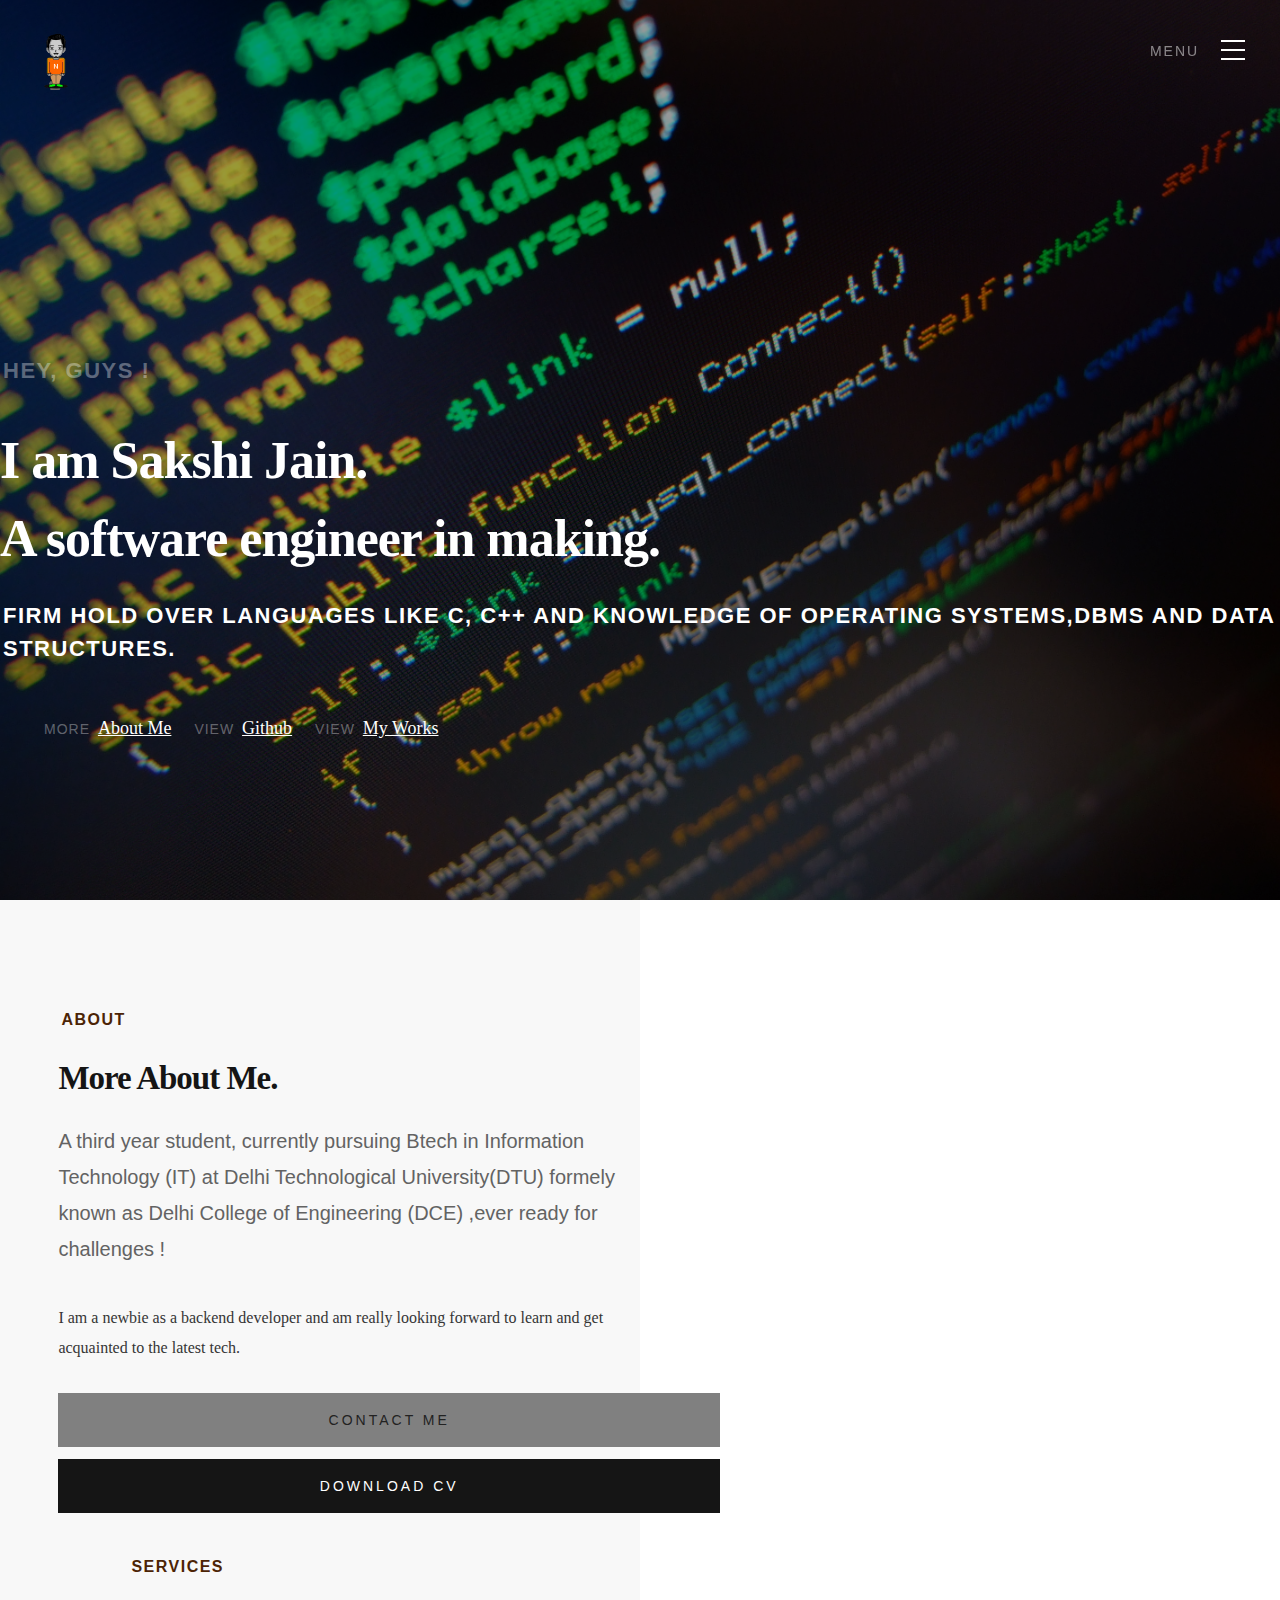
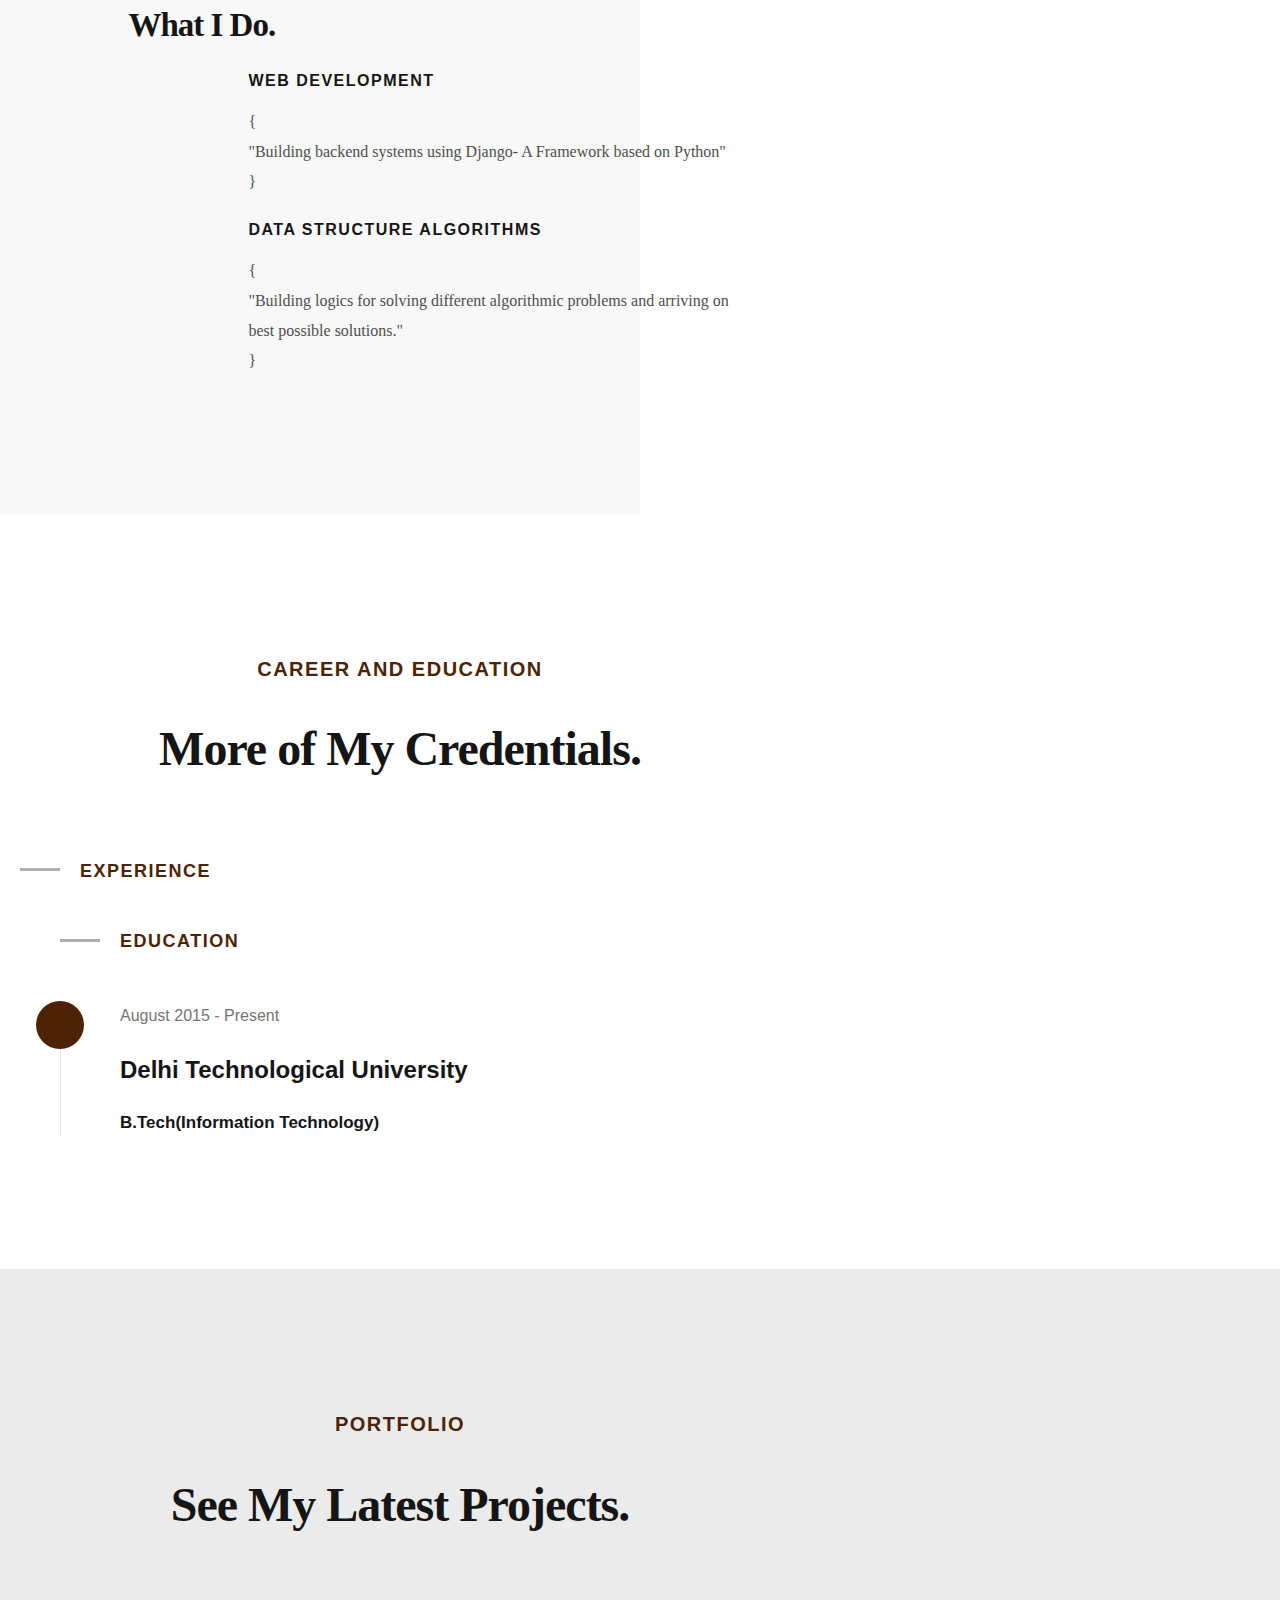
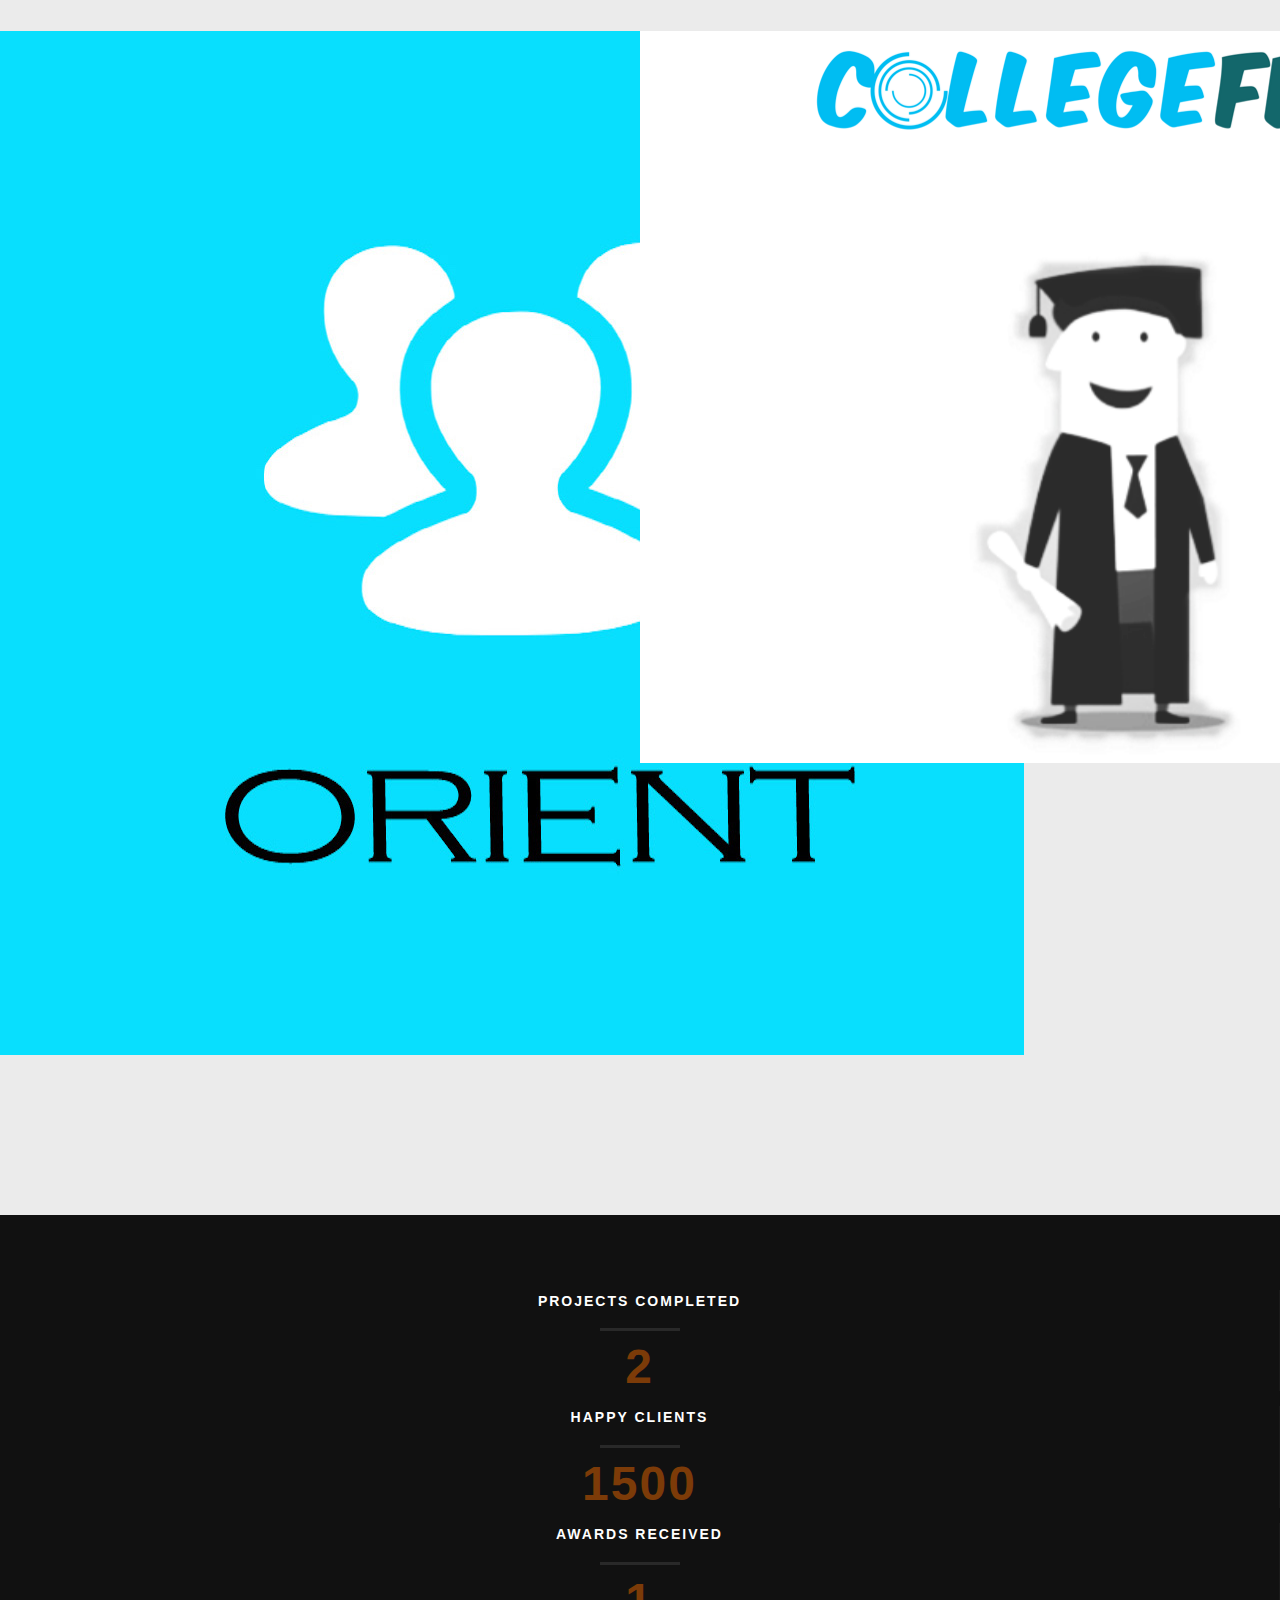
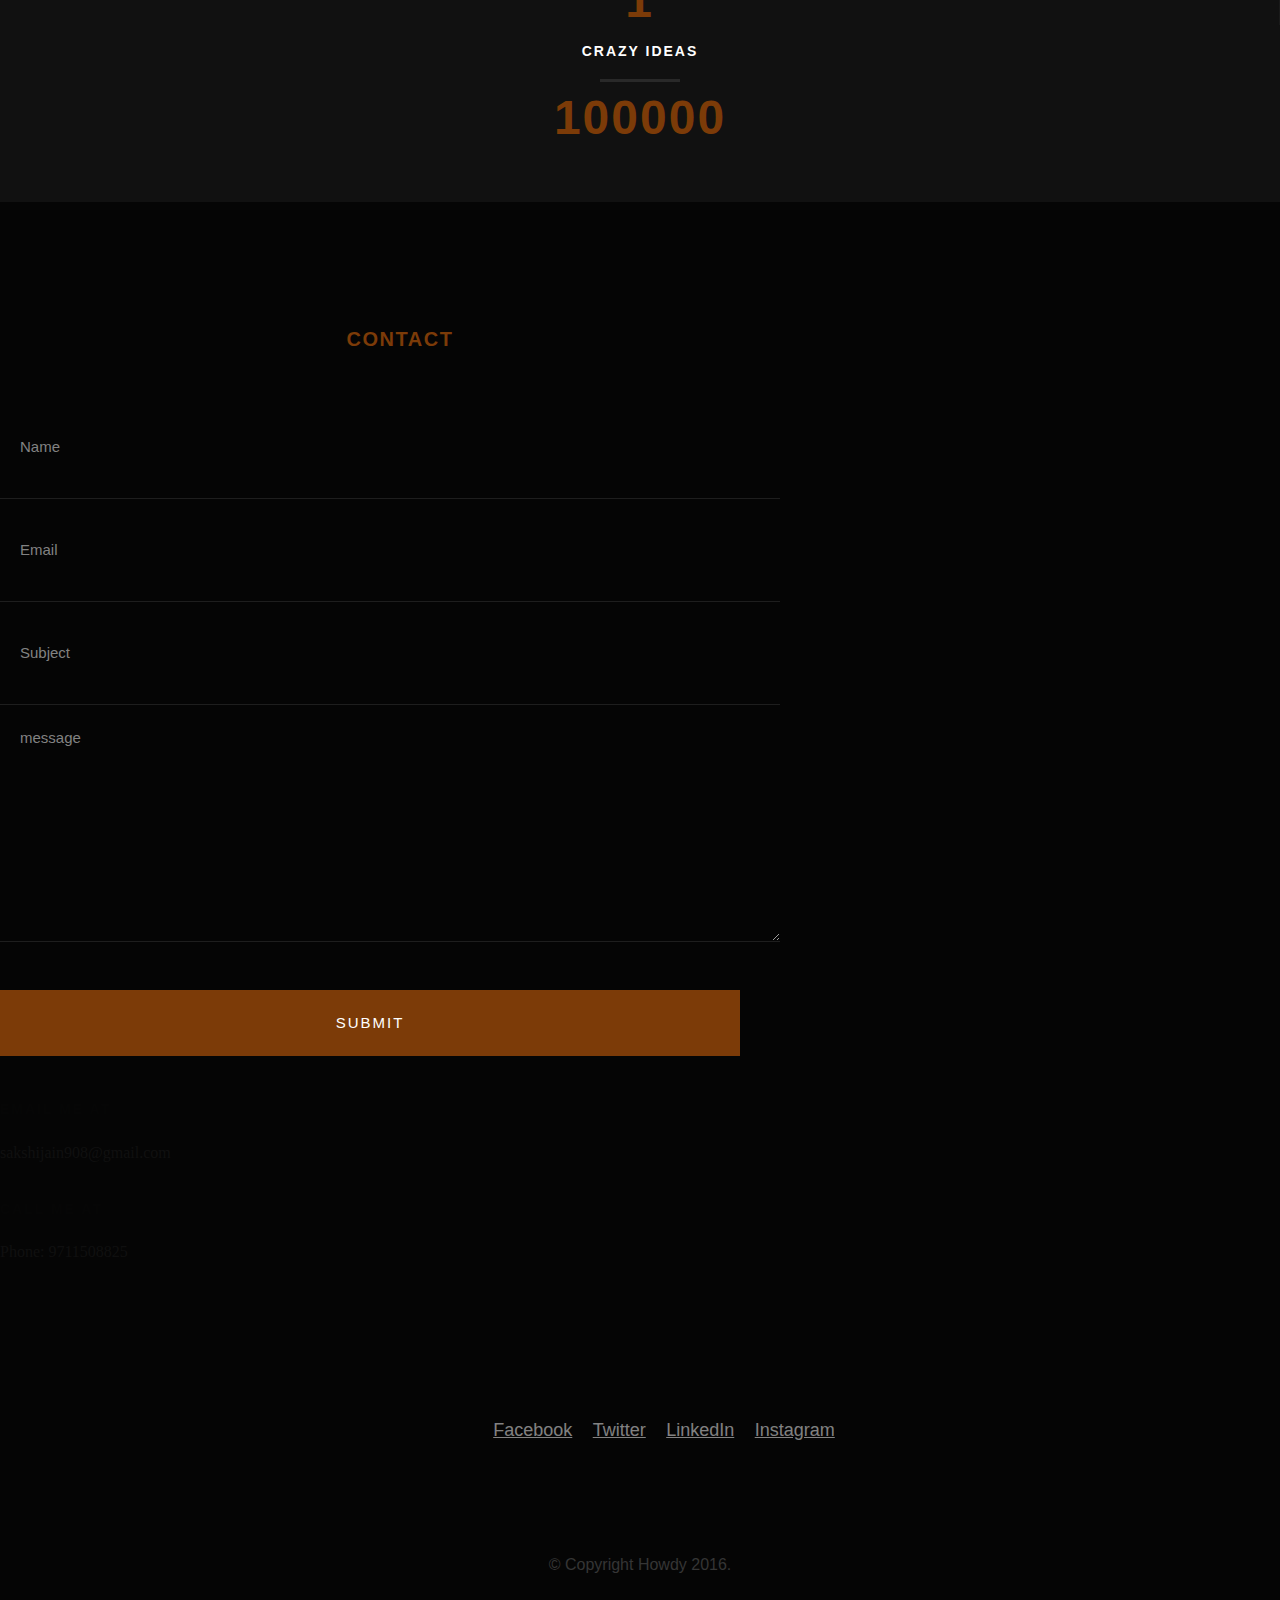
==== commit d2173cb6: "half blood" ====
--- a/index.html
+++ b/index.html
@@ -67,7 +67,7 @@
 
 			<ul class="header-social-list">
 	         <li>
-	         	<a href="https://www.facebook.com/ShWeEtSaKsHi"><i class="fa fa-facebook-square"></i></a>
+	         	<a href="https://www.facebook.com/ShWeEtSaKsHi?ref=br_rs"><i class="fa fa-facebook-square"></i></a>
 	         </li>
 	         <li>
 	         	<a href="https://twitter.com/saaaaakshi"><i class="fa fa-twitter"></i></a>
@@ -181,7 +181,7 @@
    						<h4>Web Development</h4>
    						<p>
    							{ <br>
-	   				"Web Development":"Building backend systems using Django- A Framework based on Python"<br>}
+	   				"Building backend systems using Django- A Framework based on Python"<br>}
    						</p>
    					</div>   					
    				</li>
@@ -193,7 +193,7 @@
    						<h4>Data structure algorithms</h4>
    						<p >
 							{ <br>
-					"Data structure algorithms":"Building logics for solving different algorithmic problems and arriving on best possible solutions."<br>}
+					"Building logics for solving different algorithmic problems and arriving on best possible solutions."<br>}
 						</p>
    					</div>   					
    				</li>
@@ -466,7 +466,7 @@
 
      		<div class="col-twelve tab-full social">
      			<ul class="footer-social">        
-			      <li><a href="https://www.facebook.com/ShWeEtSaKsHi">Facebook</a></li>
+			      <li><a href="https://www.facebook.com/ShWeEtSaKsHi?ref=br_rs">Facebook</a></li>
 			      <li><a href="https://twitter.com/saaaaakshi">Twitter</a></li>
 			      <li><a href="https://www.linkedin.com/in/sakshi-jain-4a942b12b/">LinkedIn</a></li>
 			      <li><a href="https://www.instagram.com/sakshi13897/">Instagram</a></li>
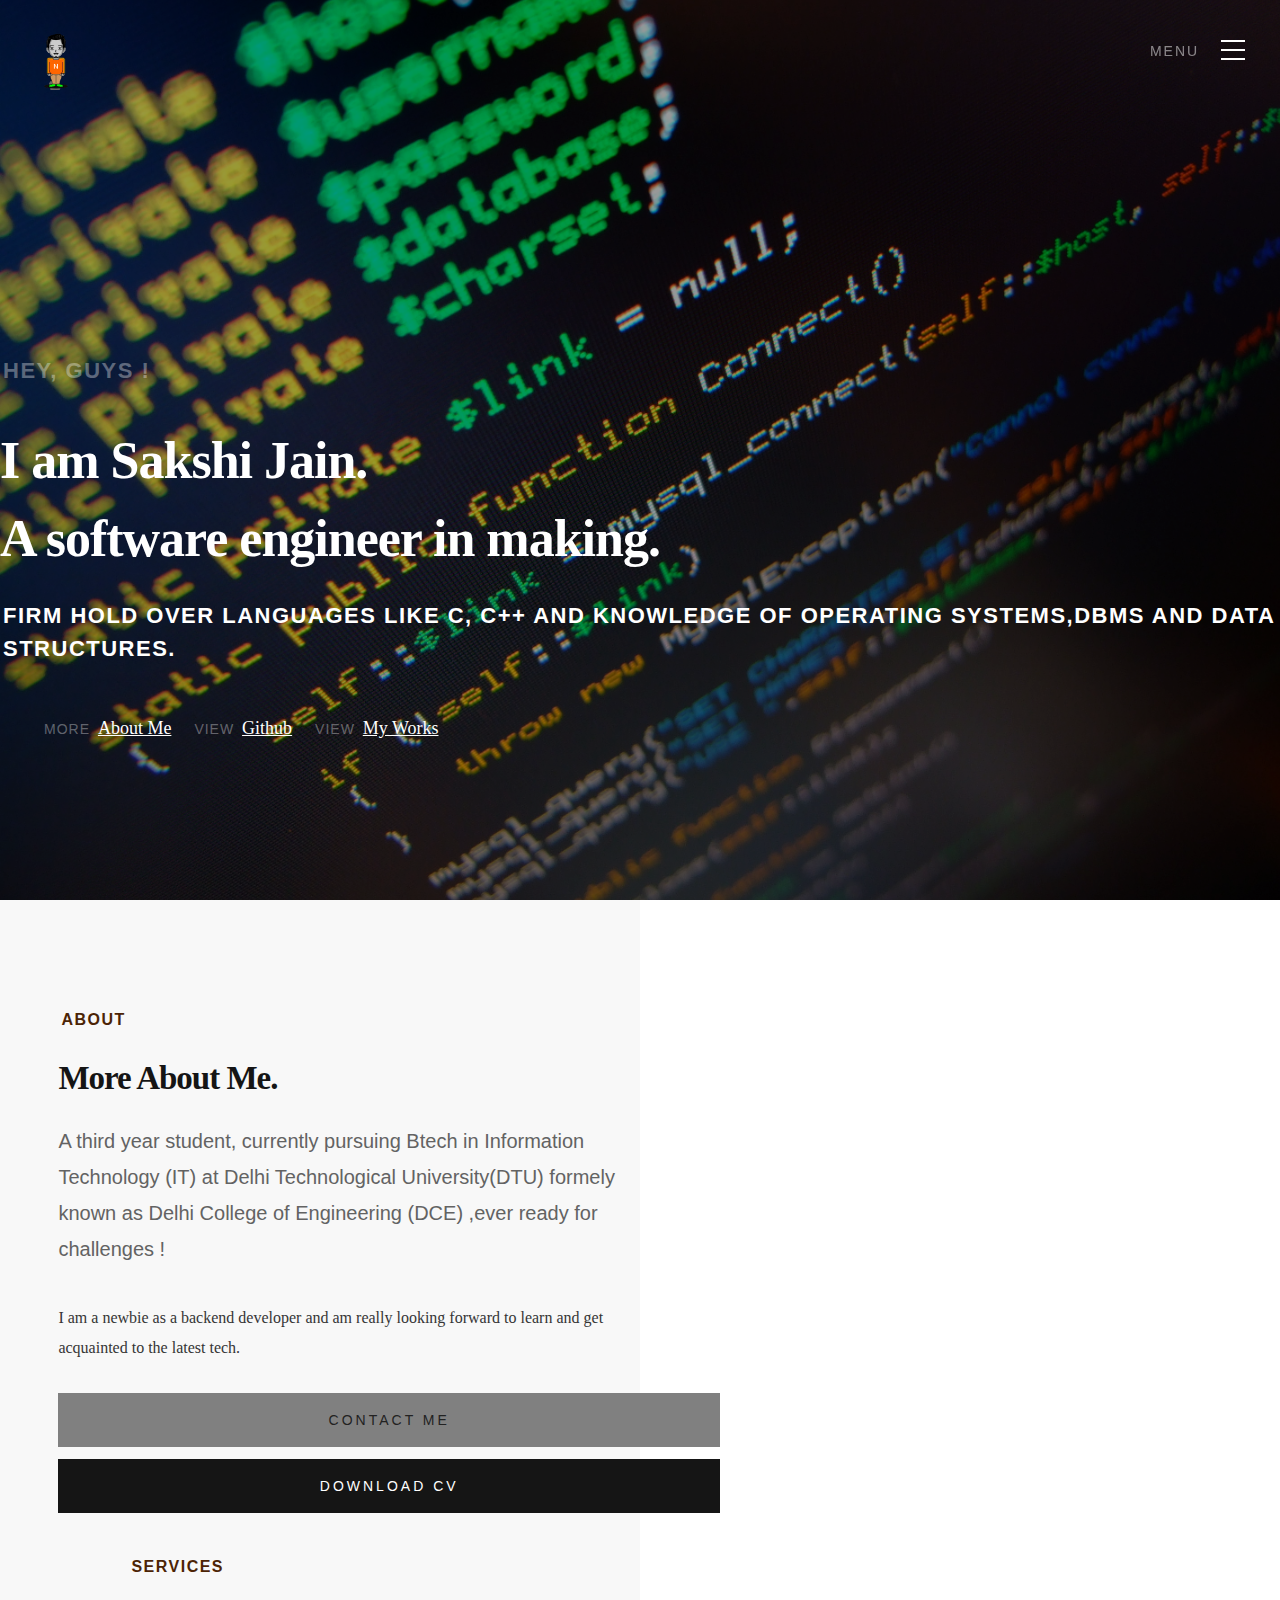
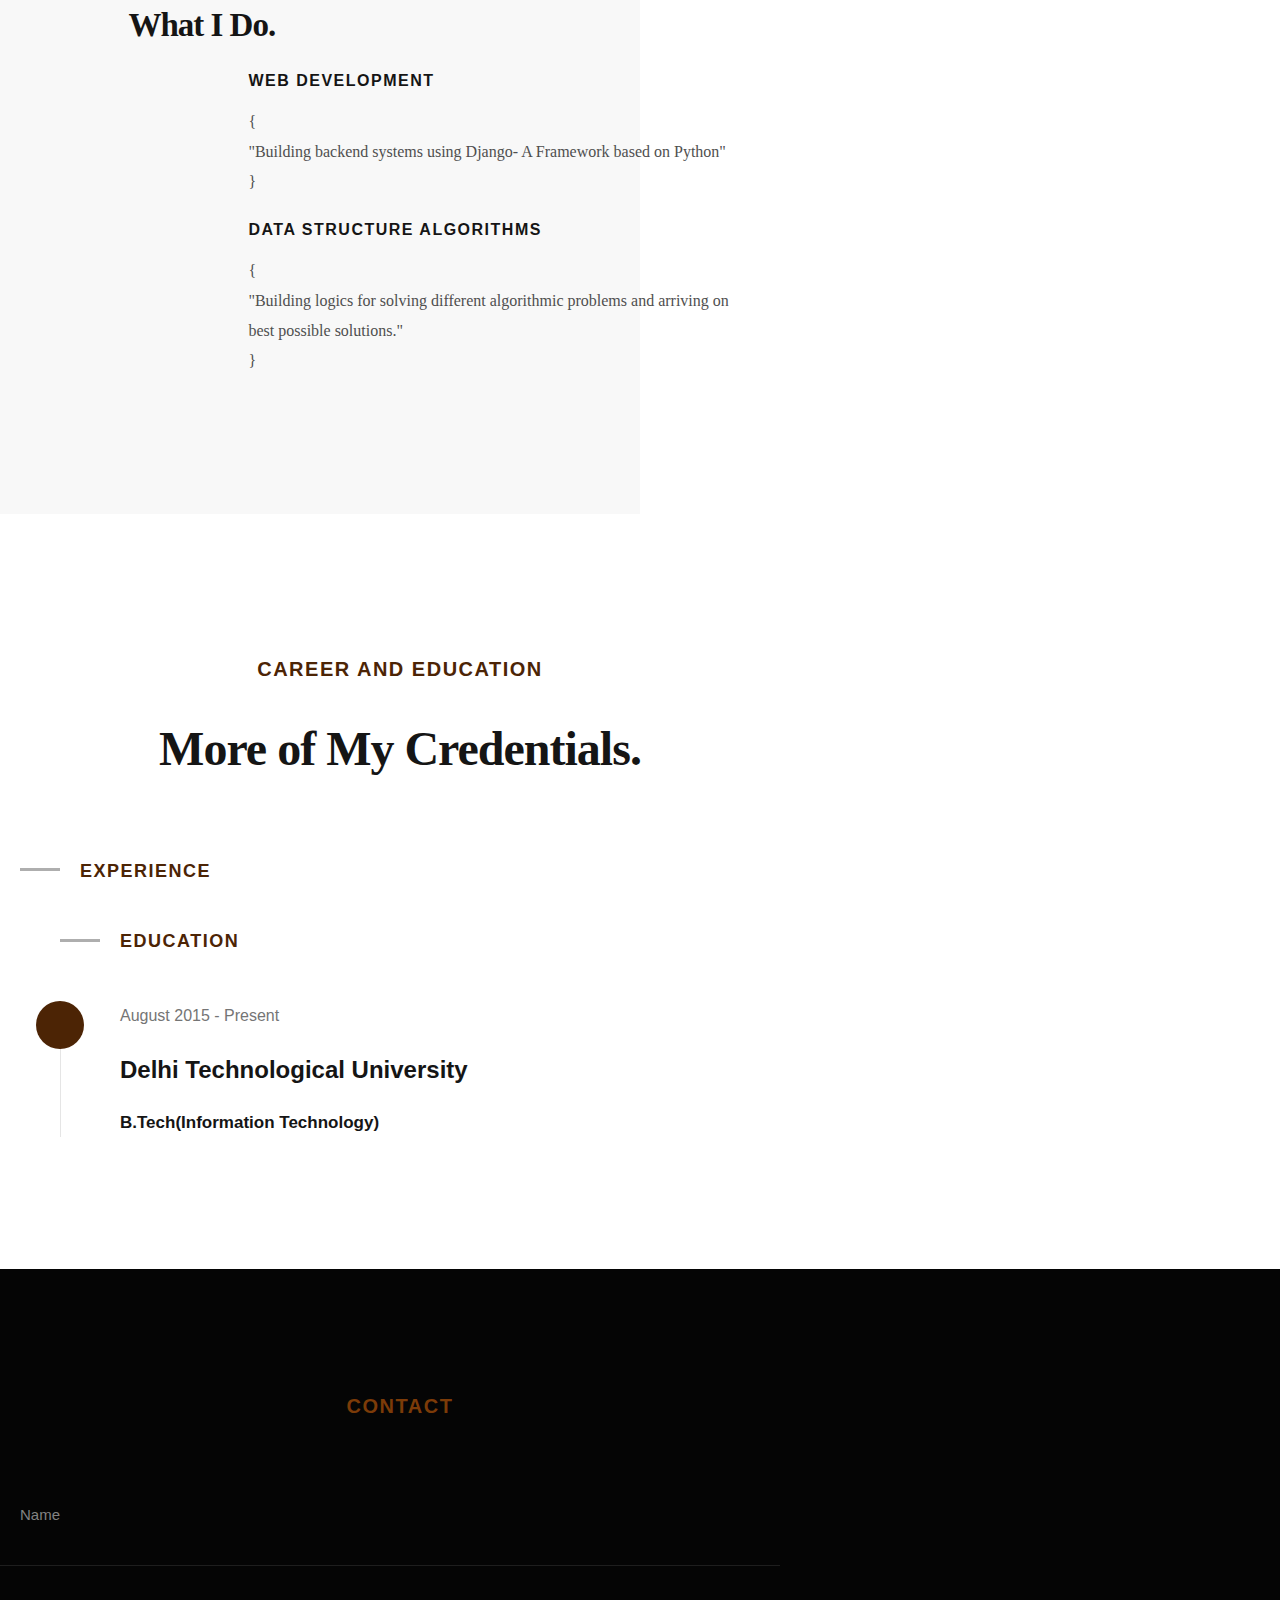
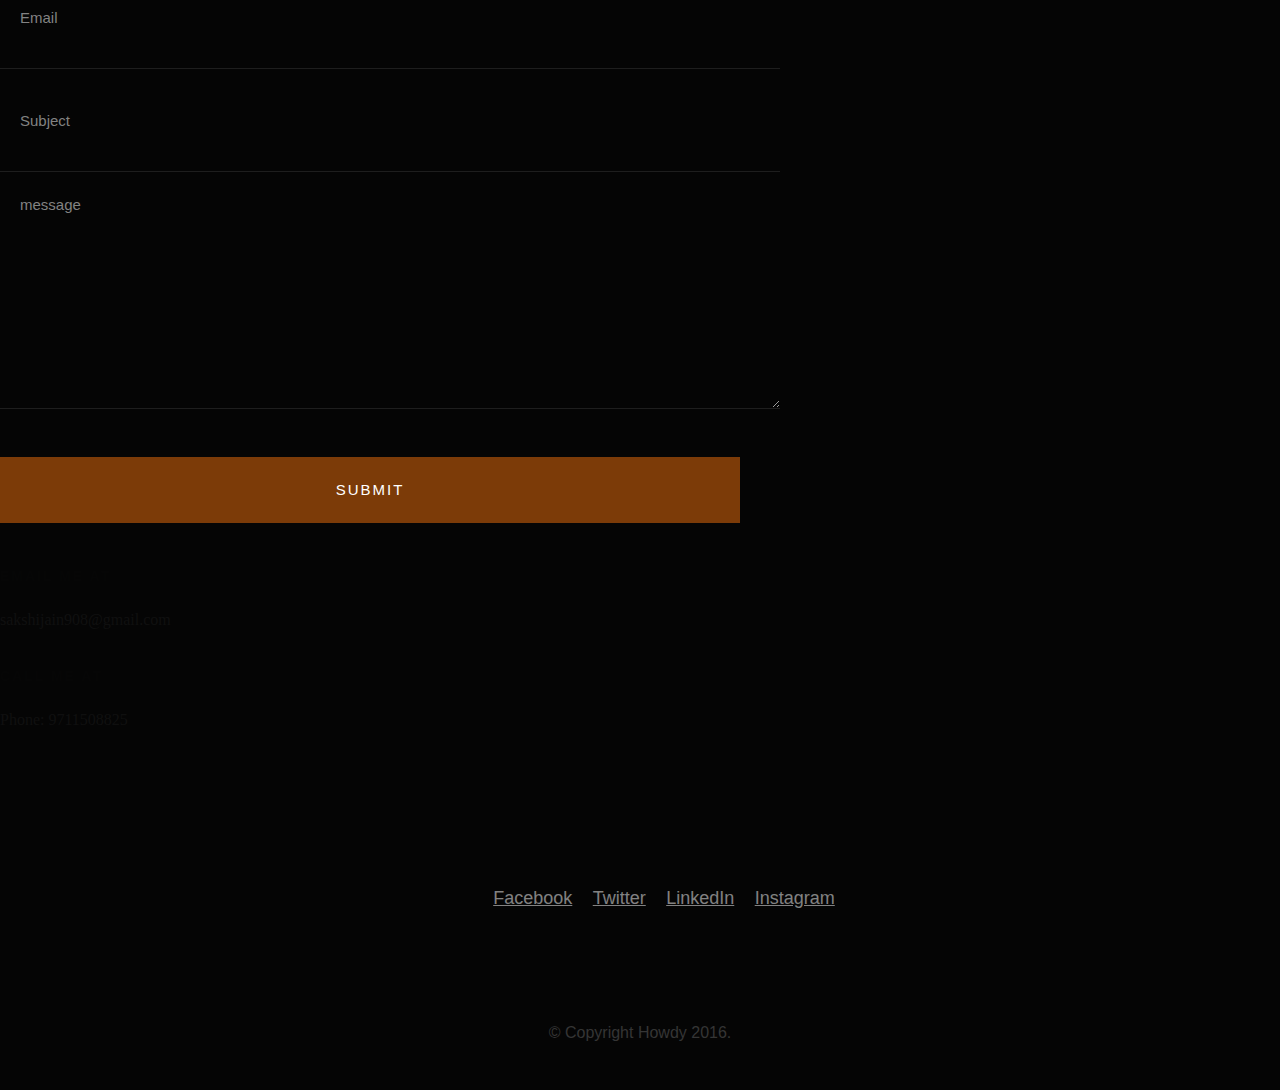
==== commit a98193b7: "half blood" ====
--- a/index.html
+++ b/index.html
@@ -275,7 +275,7 @@
    
 
 	<!-- portfolio
-   ================================================== -->
+   ================================================== 
    <section id="portfolio">
 
    	<div class="row narrow section-intro with-bottom-sep">
@@ -287,7 +287,7 @@
    		</div>   		
    	</div> <!-- end row section-intro -->
 
-   	<div class="row portfolio-content">
+   <!--	<div class="row portfolio-content">
    		<div class="col-twelve">
    			<div id="folio-wrap" class="bricks-wrapper">					
 
@@ -300,8 +300,8 @@
 	                  
 	               </div> <!-- end item-wrap -->
 						
-	        		</div> <!-- end folio-item -->
-	        		<div class="brick folio-item">
+	      <!--  		</div> <!-- end folio-item -->
+	<!--        		<div class="brick folio-item">
 	               <div class=" animate-this" > 	
 	                  <a href="http://github.com/collegefeeds">
 	                  	<img src="images/portfolio/collegefeed.png" alt="collegefeed">	                     
@@ -310,20 +310,22 @@
 	                  
 	               </div> <!-- end item-wrap -->
 
-	                            
+	<!--                            
 	        		</div> <!-- end folio-item -->
 
-	        		
+	<!--    		
    			</div> <!-- end folio-wrap -->
-   		</div> <!-- end twelve -->
-   	</div> <!-- end portfolio-content -->   	
-
+   	<!--	</div> <!-- end twelve -->
+   	
+<!--
+	</div> <!-- end portfolio-content -->   	
+<!--
    </section>  <!-- end portfolio -->
 
 
 	<!-- stats
    ================================================== -->
-   <section id="stats">
+<!--   <section id="stats">
 
 		<div class="row">
 			<div class="col-twelve">
@@ -339,7 +341,7 @@
 						<h3 class="stat-count">2</h3>
 					</div> <!-- end stat -->					
 
-					<div class="bgrid stat">
+	<!--				<div class="bgrid stat">
 						<div class="icon-part">
 							<i class="icon-AddressBook"></i>
 						</div>
@@ -349,7 +351,7 @@
 						<h3 class="stat-count">1500</h3>
 					</div> <!-- end stat -->
 
-					<div class="bgrid stat">
+	<!--				<div class="bgrid stat">
 						<div class="icon-part">
 							<i class="icon-Diploma1"></i>
 						</div>
@@ -359,7 +361,7 @@
 						<h3 class="stat-count">1</h3>
 					</div> <!-- end stat -->									
 
-					<div class="bgrid stat">
+	<!--				<div class="bgrid stat">
 						<div class="icon-part">
 							<i class="icon-Idea"></i>
 						</div>
@@ -368,11 +370,13 @@
 						</h5>
 						<h3 class="stat-count">100000</h3>
 					</div> <!-- end stat -->
-					
-				</div> <!-- end stats-list -->
-			</div> <!-- end col-twelve -->
-		</div> <!-- end row -->
-
+	<!--				
+		
+			</div> <!-- end stats-list -->
+	<!--			</div> <!-- end col-twelve -->
+		
+	<!--		</div> <!-- end row -->
+<!--
    </section> <!-- end stats -->
 
 
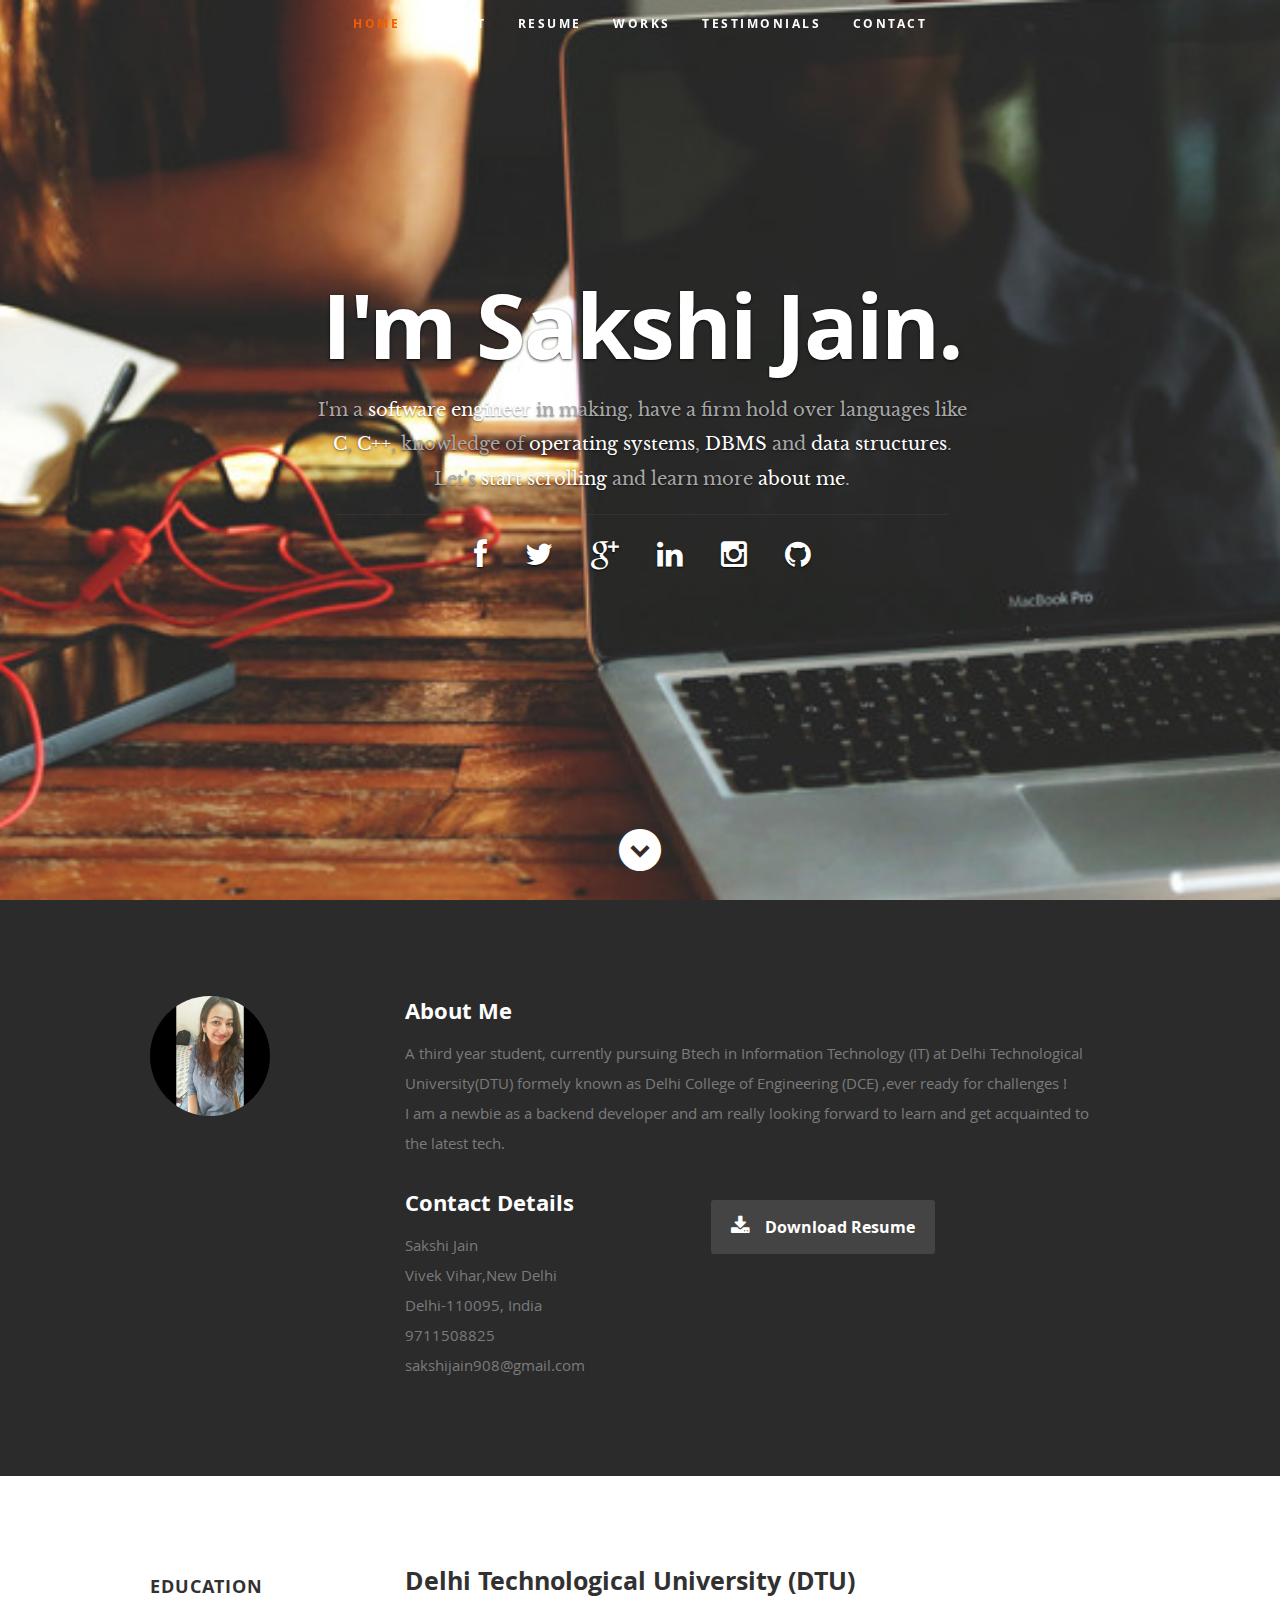
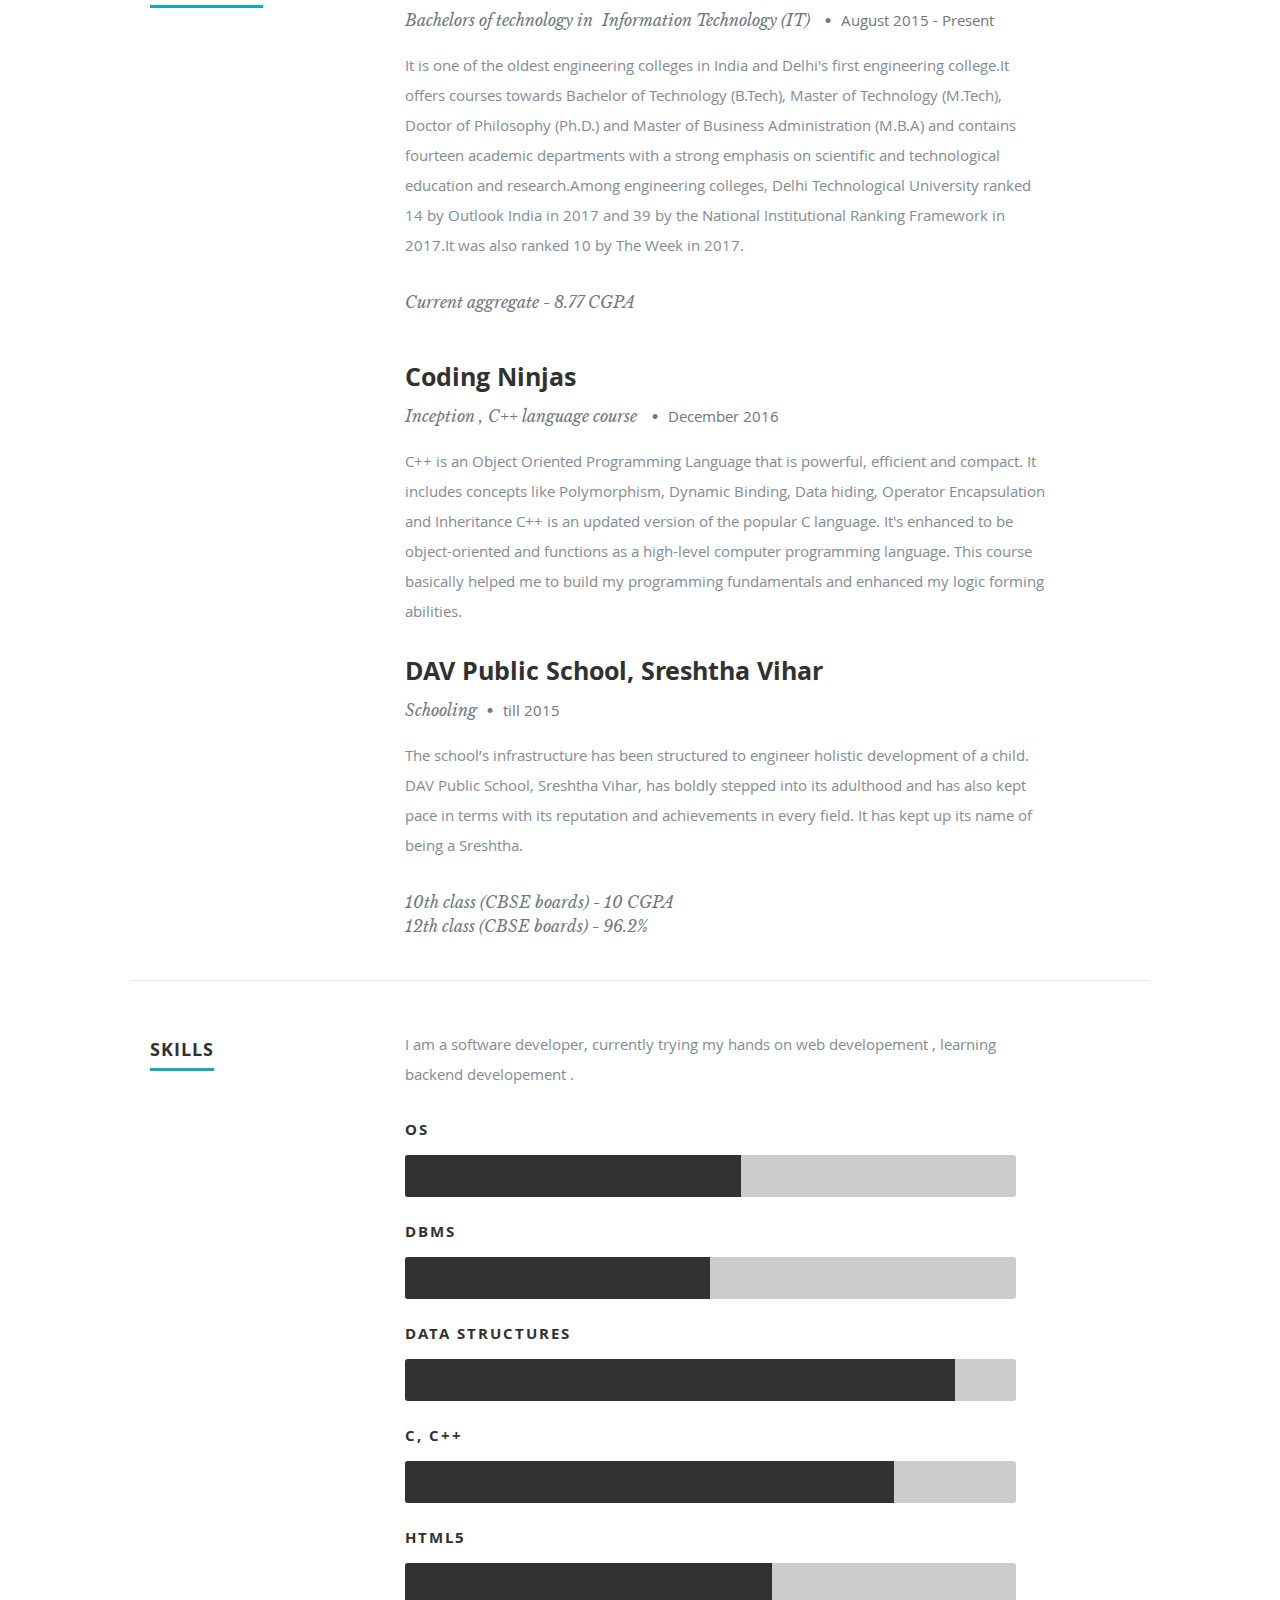
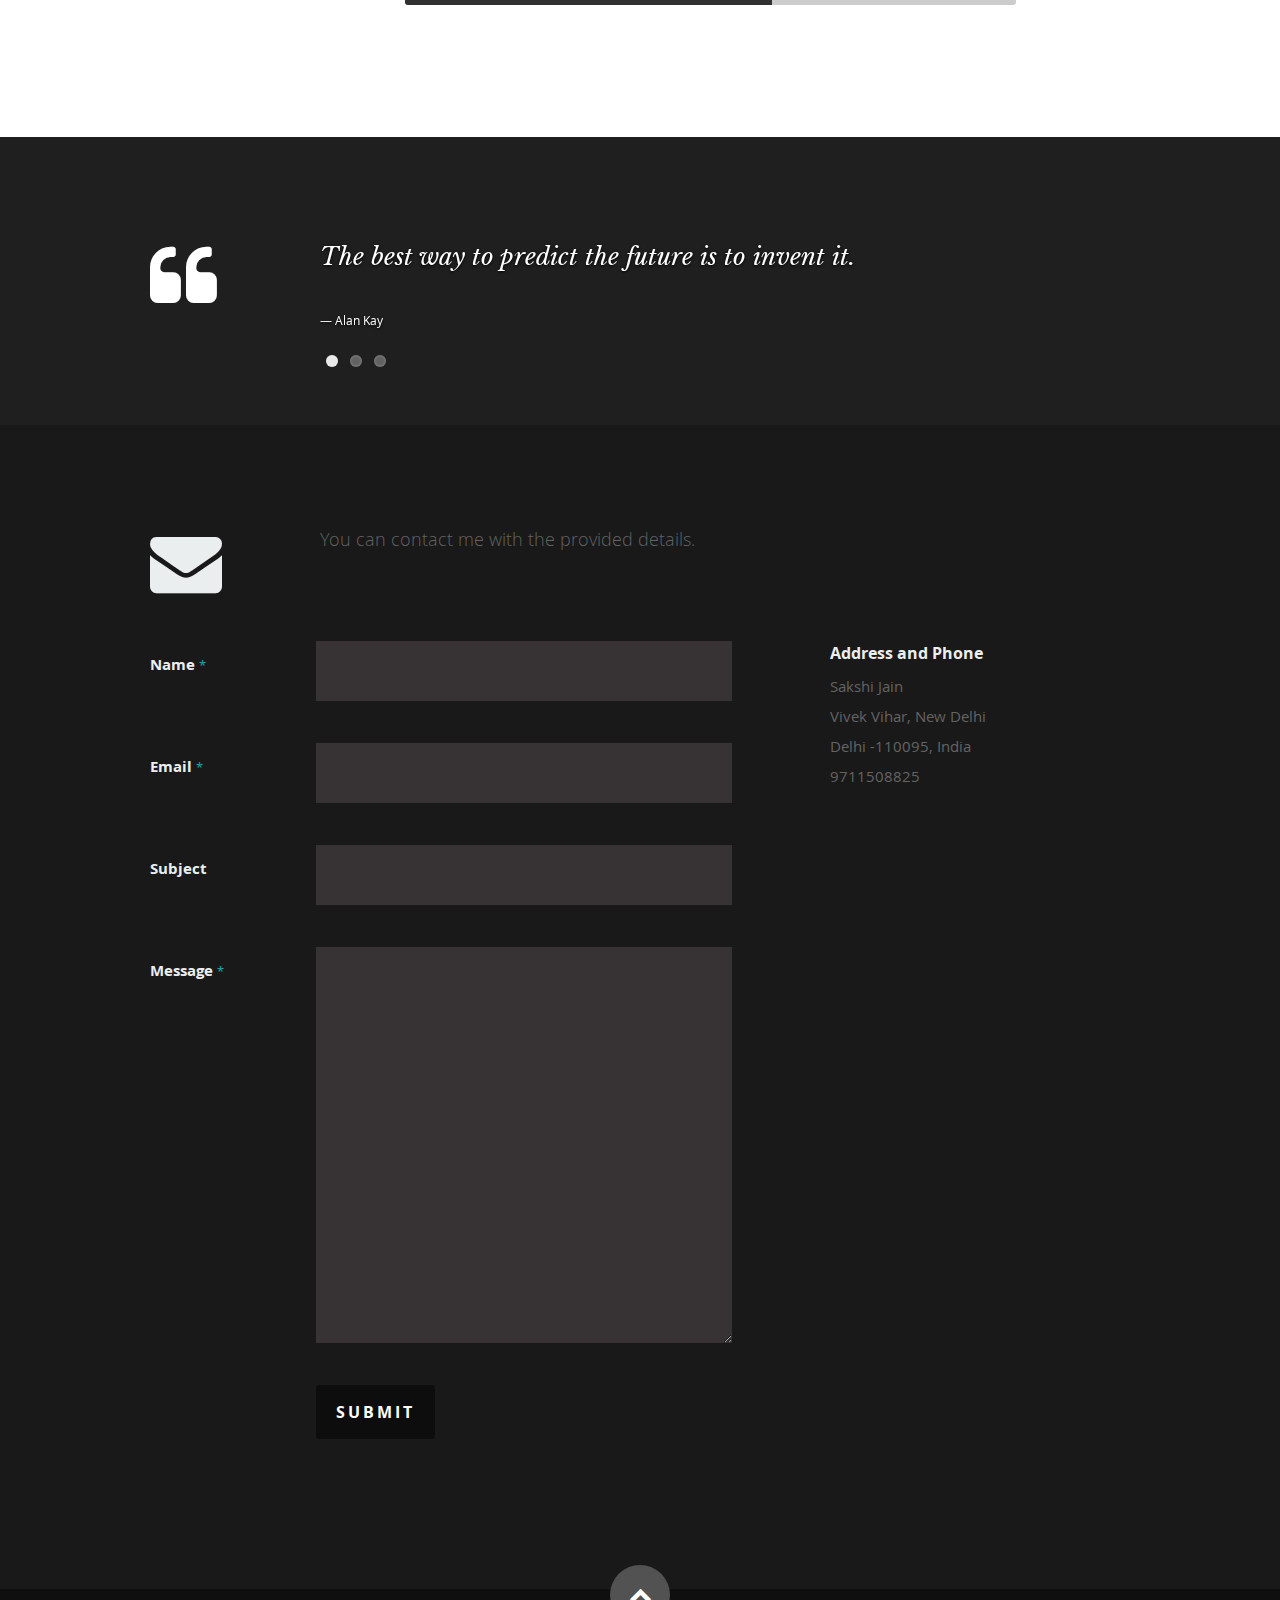
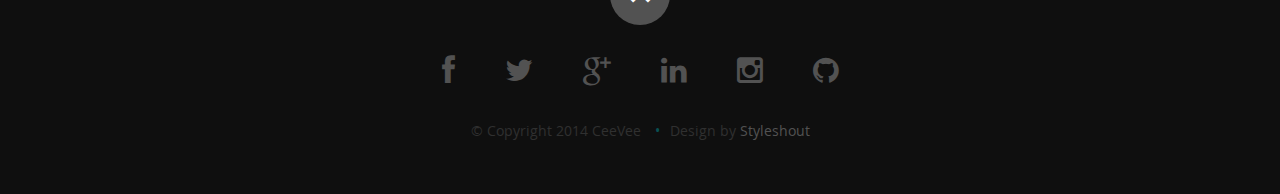
==== commit 919f3094: "half blood" ====
--- a/index.html
+++ b/index.html
@@ -1,505 +1,458 @@
-<!DOCTYPE html>
-<!--[if IE 8 ]><html class="no-js oldie ie8" lang="en"> <![endif]-->
-<!--[if IE 9 ]><html class="no-js oldie ie9" lang="en"> <![endif]-->
-<!--[if (gte IE 9)|!(IE)]><!--><html class="no-js" lang="en"> <!--<![endif]-->
-<head>
-
-   <!--- basic page needs
-   ================================================== -->
-   <meta charset="utf-8">
-	<title>Sakshi Jain</title>
-	<meta name="description" content="">  
-	<meta name="author" content="">
-
-   <!-- mobile specific metas
-   ================================================== -->
-	<meta name="viewport" content="width=device-width, initial-scale=1, maximum-scale=1">
-
- 	<!-- CSS
-   ================================================== -->
-   <link rel="stylesheet" href="css/base.css">
-   <link rel="stylesheet" href="css/vendor.css">  
-   <link rel="stylesheet" href="css/main.css">  
-
-   <!-- script
-   ================================================== -->
-	<script src="js/modernizr.js"></script>
-	<script src="js/pace.min.js"></script>
-
-   <!-- favicons
-	================================================== -->
-	<link rel="shortcut icon" href="favicon.ico" type="image/x-icon">
-	<link rel="icon" href="favicon.ico" type="image/x-icon">
-
-</head>
-
-
-<body id="top">
-
-	<!-- header 
-   ================================================== -->
-   <header> 
-
-   	<div class="header-logo">
-	      <a href="index.html">Menu</a>
-	   </div> 
-
-		<a id="header-menu-trigger" href="#0">
-		 	<span class="header-menu-text">Menu</span>
-		  	<span class="header-menu-icon"></span>
-		</a> 
-
-		<nav id="menu-nav-wrap">
-
-			<a href="#0" class="close-button" title="close"><span>Close</span></a>	
-
-	   	<h3>Sakshi Jain</h3>  
-
-			<ul class="nav-list">
-				<li class="current"><a class="smoothscroll" href="#home" title="">Home</a></li>
-				<li><a class="smoothscroll" href="#about" title="">About</a></li>
-				<li><a class="smoothscroll" href="#skills" title="">Skills</a></li>
-				<li><a class="smoothscroll" href="#credentials" title="">Experience</a></li>
-				<li><a class="smoothscroll" href="#portfolio" title="">Works</a></li>
-				<li><a class="smoothscroll" href="#stats" title="">Stats</a></li>				
-				<li><a class="smoothscroll" href="#contact" title="">Contact</a></li>						
-			</ul>	
-
-			<ul class="header-social-list">
-	         <li>
-	         	<a href="https://www.facebook.com/ShWeEtSaKsHi?ref=br_rs"><i class="fa fa-facebook-square"></i></a>
-	         </li>
-	         <li>
-	         	<a href="https://twitter.com/saaaaakshi"><i class="fa fa-twitter"></i></a>
-	         </li>
-   
-	         <li>
-	         	<a href="https://www.linkedin.com/in/sakshi-jain-4a942b12b/"><i class="fa fa-linkedin"></i></a>
-	         </li>
-	         <li>
-	         	<a href="https://www.instagram.com/sakshi13897/"><i class="fa fa-instagram"></i></a>
-	         </li>
-	      </ul>		
-
-		</nav>  <!-- end #menu-nav-wrap -->
-
-	</header> <!-- end header -->  
-
-
-   <!-- home
-   ================================================== -->
-   <section id="home">
-
-   	<div class="overlay"></div><div class="gradient-overlay"></div>
-
-   	<div class="home-content-table">		   
-
-		   <div class="home-content-tablecell">
-		   	<div class="row">
-		   		<div class="col-twelve">		   			
-			  			<div class="home-bottom-text">
- 
-			  				<h3 class="animate-intro">Hey, Guys !</h3>
-				  			<h1 class="animate-intro">
-							I am Sakshi Jain. <br>
-							A software engineer in making.<br> 
-				  			</h1>	
-				  			<h3 class="animate-intro" style="color:#ffffff;">Firm hold over languages like C, C++ and knowledge of operating systems,DBMS and data structures.</h3>
-
-							<ul class="home-section-links">
-								<li class="animate-intro">More <a href="#about" class="smoothscroll">About Me</a></li>
-
-								
-
-								<li class="animate-intro">View <a href="http://github.com/sakshi13897">
-
-									Github </a></li>
-								<li class="animate-intro">View <a href="#portfolio" class="smoothscroll">My Works</a></li>
-								<!-- <li class="animate-intro">Contact <a href="#contact" class="smoothscroll">By Email</a></li>	 -->							
-							</ul>
-
-			  			</div> <!-- end home-bottom-text -->
-			   	</div> <!-- end col-twelve --> 
-		   	</div> <!-- end row --> 
-		   </div> <!-- end home-content-tablecell --> 		   
-		</div> <!-- end home-content-table -->
-
-		<a href="#about" class="scroll-icon smoothscroll">		
-		   <span class="icon-DownArrow"></span>
-		</a>	
-   
-   </section> <!-- end home -->
-
-
-   <!-- about
-   ================================================== -->
-   <section id="about">
-
-   	<div class="about-profile-bg"></div>
-
-   	<div class="about-wrap">
-
-   		<div class="about-profile">
-
-   			<div class="about-profile-bg"></div>
-
-				<div class="intro">
-					<h3 class="animate-this">About</h3>
-	   			<h1 class="animate-this">More About Me.</h1>
-
-	   			<p class="lead animate-this">A third year student, currently pursuing Btech in Information Technology (IT) at Delhi Technological University(DTU) formely known as Delhi College of Engineering (DCE) ,ever ready for challenges !</p>					
-				</div>   		
-
-   			<p class="animate-this">
-   			
-   			</p>
-
-   			<p class="animate-this">I am a newbie as a backend developer and am really looking forward to learn and get acquainted to the latest tech.</p>
-
-   			<p>
-   				<a href="#" class="button full-width animate-this">Contact Me</a>
-   				<a href="https://drive.google.com/file/d/0B0gJQDEWYSEDSkdRMHAyT0V3T1c3TmU5MGtXV2dHanNWX2N3/view?usp=sharing" class="button button-primary full-width animate-this">Download CV</a>
-   			</p>  			
-
-   		</div> <!-- end about-profile  -->
-
-   		<div class="about-services">
-
-				<div class="intro">
-	   			<h3 class="animate-this">Services</h3>
-	   			<h1 class="animate-this">What I Do.</h1>
-
-	   			
-   			</div>
-
-   			<ul class="services">
-   				<li class="item-branding animate-this">
-   					<div class="icon-wrap">
-   						<i class="icon-RegisteredTrademark"></i>
-   					</div>
-   					<div class="service-item">
-   						<h4>Web Development</h4>
-   						<p>
-   							{ <br>
-	   				"Building backend systems using Django- A Framework based on Python"<br>}
-   						</p>
-   					</div>   					
-   				</li>
-   				<li class="item-photography animate-this">
-   					<div class="icon-wrap">
-   						<i class="icon-Picture"></i>
-   					</div>
-   					<div class="service-item">
-   						<h4>Data structure algorithms</h4>
-   						<p >
-							{ <br>
-					"Building logics for solving different algorithmic problems and arriving on best possible solutions."<br>}
-						</p>
-   					</div>   					
-   				</li>
-   				
-   			</ul>   			
-
-   		</div> <!-- end about-services  -->   		
-
-   	</div> <!-- end about-wrap  -->
-
-   </section> <!-- end about -->
-
-
-   <!-- about
-   ================================================== -->
-   
-
-
-   <!-- credentials
-   ================================================== -->
-   <section id="credentials">
-
-   	<div class="row narrow section-intro with-bottom-sep">
-   		<div class="col-twelve">
-   			<h3 class="animate-this">Career and Education</h3>
-	   		<h1 class="animate-this">More of My Credentials.</h1>  			
-	   		
-	   		   			
-   		</div>   		
-   	</div> <!-- end section-intro -->
-
-		<div class="row wide credentials-content">
-
-			<div class="col-six tab-full left">
-
-				<h2 class="animate-this">Experience</h2>
-
-	   		<!--<div class="timeline-wrap">
-
-   				
-	   			<div class="timeline-block animate-this">
-	   				<div class="timeline-ico">
-	   					<i class="fa fa-briefcase"></i>
-	   				</div>
-	   				<div class="timeline-header">
-	   					<p class="timeframe">December 2016 - Jan 2017</p>
-	   					<h3>Trion Technologies</h3>
-	   					<h4>Software Developer Intern</h4>	   					
-	   				</div>
-	   				<div class="timeline-content">	   					
-	   					<p>Developed android application utilising custom natural language processing api made on python on similar lines to IBM's Watson api</p>
-	   				</div>
-	   			</div> <!-- end timeline-block -->
-
-<!--
-   			</div> <!-- end timeline-wrap -->	   		
-	<!--   		
-	   	</div> <!-- end col-six -->
-	   	<div class="col-six tab-full right">
-
-	   		<h2 class="animate-this">Education</h2>
-
-				<div class="timeline-wrap">
-
-   				<div class="timeline-block animate-this">
-	   				<div class="timeline-ico">
-	   					<i class="fa fa-briefcase"></i>
-	   				</div>
-	   				<div class="timeline-header">
-	   					<p class="timeframe">August 2015 - Present</p>
-	   					<h3>Delhi Technological University</h3>
-	   					<h4>B.Tech(Information Technology)</h4>	   					
-	   				</div>
-	   			</div> <!-- end timeline-block -->	
-
-		</div> <!-- end row wide -->    	  	
-
-   </section> <!-- end credentials -->
-   
-
-	<!-- portfolio
-   ================================================== 
-   <section id="portfolio">
-
-   	<div class="row narrow section-intro with-bottom-sep">
-   		<div class="col-twelve">
-   			<h3 class="animate-this">Portfolio</h3>
-	   		<h1 class="animate-this">See My Latest Projects.</h1>  			
-	   		
-	   		<p class="lead animate-this"></p>	   			
-   		</div>   		
-   	</div> <!-- end row section-intro -->
-
-   <!--	<div class="row portfolio-content">
-   		<div class="col-twelve">
-   			<div id="folio-wrap" class="bricks-wrapper">					
-
-   				<div class="brick folio-item">
-	               <div class=" animate-this"  > 	
-	                  <a href="https://github.com/Orient-codebit">
-	                  	<img src="images/portfolio/orientlogo.jpg" alt="orient">	                     
-	                                                             
-	                  </a>
-	                  
-	               </div> <!-- end item-wrap -->
-						
-	      <!--  		</div> <!-- end folio-item -->
-	<!--        		<div class="brick folio-item">
-	               <div class=" animate-this" > 	
-	                  <a href="http://github.com/collegefeeds">
-	                  	<img src="images/portfolio/collegefeed.png" alt="collegefeed">	                     
-	                                                             
-	                  </a>
-	                  
-	               </div> <!-- end item-wrap -->
-
-	<!--                            
-	        		</div> <!-- end folio-item -->
-
-	<!--    		
-   			</div> <!-- end folio-wrap -->
-   	<!--	</div> <!-- end twelve -->
-   	
-<!--
-	</div> <!-- end portfolio-content -->   	
-<!--
-   </section>  <!-- end portfolio -->
-
-
-	<!-- stats
-   ================================================== -->
-<!--   <section id="stats">
-
-		<div class="row">
-			<div class="col-twelve">
-				<div class="block-1-4 block-tab-1-2 block-mob-full stats-list">
-
-					<div class="bgrid stat">
-						<div class="icon-part">
-							<i class="icon-Briefcase"></i>
-						</div>
-						<h5 class="stat-title">
-							Projects Completed
-						</h5>
-						<h3 class="stat-count">2</h3>
-					</div> <!-- end stat -->					
-
-	<!--				<div class="bgrid stat">
-						<div class="icon-part">
-							<i class="icon-AddressBook"></i>
-						</div>
-						<h5 class="stat-title">
-							Happy Clients
-						</h5>
-						<h3 class="stat-count">1500</h3>
-					</div> <!-- end stat -->
-
-	<!--				<div class="bgrid stat">
-						<div class="icon-part">
-							<i class="icon-Diploma1"></i>
-						</div>
-						<h5 class="stat-title">
-							Awards Received
-						</h5>
-						<h3 class="stat-count">1</h3>
-					</div> <!-- end stat -->									
-
-	<!--				<div class="bgrid stat">
-						<div class="icon-part">
-							<i class="icon-Idea"></i>
-						</div>
-						<h5 class="stat-title">
-							Crazy Ideas
-						</h5>
-						<h3 class="stat-count">100000</h3>
-					</div> <!-- end stat -->
-	<!--				
-		
-			</div> <!-- end stats-list -->
-	<!--			</div> <!-- end col-twelve -->
-		
-	<!--		</div> <!-- end row -->
-<!--
-   </section> <!-- end stats -->
-
-
-	<!-- contact
-   ================================================== -->
-   <section id="contact">
-
-      <div class="overlay"></div>
-
-		<div class="row narrow section-intro">
-   		<div class="col-twelve">
-   			<h3 class="animate-this">Contact</h3>
-
-   			<p class="lead animate-this"></p>
-   		</div> 
-   	</div> <!-- end section-intro -->
-
-   	<div class="row contact-form">
-   		<div class="col-twelve">
-
-            <!-- form -->
-            <form name="contactForm" id="contactForm" method="post">
-      			
-
-                  <div class="form-field animate-this">
- 						   <input name="contactName" type="text" id="contactName" placeholder="Name" value="" minlength="2" required="">
-                  </div>
-                  <div class="form-field animate-this">
-	      			   <input name="contactEmail" type="email" id="contactEmail" placeholder="Email" value="" required="">
-	               </div>
-                  <div class="form-field animate-this">
-	     				   <input name="contactSubject" type="text" id="contactSubject" placeholder="Subject" value="">
-	               </div>                       
-                  <div class="form-field animate-this">
-	                 	<textarea name="contactMessage" id="contactMessage" placeholder="message" rows="10" cols="50" required=""></textarea>
-	               </div> 
-
-                  <div class="form-field animate-this">
-                     <button class="submitform">Submit</button>
-
-                     <div id="submit-loader">
-                        <div class="text-loader">Sending...</div>                             
-       				      <div class="s-loader">
-								  	<div class="bounce1"></div>
-								  	<div class="bounce2"></div>
-								  	<div class="bounce3"></div>
-								</div>
-							</div>
-                  </div>
-
-      			
-      		</form> <!-- Form End -->
-
-            <!-- contact-warning -->
-            <div id="message-warning"></div> 
-
-            <!-- contact-success -->
-      		<div id="message-success">
-               <i class="fa fa-check"></i>Your message was sent, thank you!<br>
-      		</div>
-
-         </div> <!-- end col-twelve -->   		
-   	</div> <!-- end row contact-form -->
-
-   		<div class="col-four tab-full collapse">
-   			<h5 class="animate-this">Email Me At</h5>
-
-   			<p class="animate-this">
-			   	sakshijain908@gmail.com		     
-			   </p>
-   		</div> <!-- end col-four -->
-
-   		<div class="col-four tab-full">
-   			<h5 class="animate-this">Call Me At</h5>
-
-   			<p class="animate-this">
-   				Phone: 9711508825<br>
-			   	
-			   </p>
-   		</div> <!-- end col-four -->
-   		
-   	</div> <!-- end row contact-info -->
-		
-	</section> <!-- end contact -->
-
-
-	<!-- footer
-   ================================================== -->
-	<footer>
-     	<div class="row">
-
-     		<div class="col-twelve tab-full social">
-     			<ul class="footer-social">        
-			      <li><a href="https://www.facebook.com/ShWeEtSaKsHi?ref=br_rs">Facebook</a></li>
-			      <li><a href="https://twitter.com/saaaaakshi">Twitter</a></li>
-			      <li><a href="https://www.linkedin.com/in/sakshi-jain-4a942b12b/">LinkedIn</a></li>
-			      <li><a href="https://www.instagram.com/sakshi13897/">Instagram</a></li>
-			   </ul> 	      		
-	      </div>
-
-      	<div class="col-twelve tab-full">
-	      	<div class="copyright">
-		        	<span>© Copyright Howdy 2016.</span> 		        	         	
-		      </div>		                  
-	      </div>      	
-
-      </div> <!-- end row -->
-
-      <div id="go-top">
-		   <a class="smoothscroll" title="Back to Top" href="#top"><i class="icon-UpArrow"></i></a>
-		</div>		
-   </footer>
-
-   <div id="preloader"> 
-    	<div id="loader"></div>
-   </div> 
-
-   <!-- Java Script
-   ================================================== --> 
-   <script src="js/jquery-2.1.3.min.js"></script>
-   <script src="js/plugins.js"></script>
-   <script src="js/main.js"></script>
-
-</body>
-
-</html>
+<!DOCTYPE html>
+<!--[if lt IE 8 ]><html class="no-js ie ie7" lang="en"> <![endif]-->
+<!--[if IE 8 ]><html class="no-js ie ie8" lang="en"> <![endif]-->
+<!--[if (gte IE 8)|!(IE)]><!--><html class="no-js" lang="en"> <!--<![endif]-->
+<head>
+
+   <!--- Basic Page Needs
+   ================================================== -->
+   <meta charset="utf-8">
+	<title>Sakshi Jain</title>
+	<meta name="description" content="">
+	<meta name="author" content="">
+
+   <!-- Mobile Specific Metas
+   ================================================== -->
+	<meta name="viewport" content="width=device-width, initial-scale=1, maximum-scale=1">
+
+	<!-- CSS
+    ================================================== -->
+   <link rel="stylesheet" href="css/default.css">
+	<link rel="stylesheet" href="css/layout.css">
+   <link rel="stylesheet" href="css/media-queries.css">
+   <link rel="stylesheet" href="css/magnific-popup.css">
+
+   <!-- Script
+   ================================================== -->
+	<script src="js/modernizr.js"></script>
+
+   <!-- Favicons
+	================================================== -->
+	<link rel="shortcut icon" href="favicon.png" >
+
+</head>
+
+<body>
+
+   <!-- Header
+   ================================================== -->
+   <header id="home">
+
+      <nav id="nav-wrap">
+
+         <a class="mobile-btn" href="#nav-wrap" title="Show navigation">Show navigation</a>
+	      <a class="mobile-btn" href="#" title="Hide navigation">Hide navigation</a>
+
+         <ul id="nav" class="nav">
+            <li class="current"><a class="smoothscroll" href="#home">Home</a></li>
+            <li><a class="smoothscroll" href="#about">About</a></li>
+	         <li><a class="smoothscroll" href="#resume">Resume</a></li>
+            <li><a class="smoothscroll" href="#portfolio">Works</a></li>
+            <li><a class="smoothscroll" href="#testimonials">Testimonials</a></li>
+            <li><a class="smoothscroll" href="#contact">Contact</a></li>
+         </ul> <!-- end #nav -->
+
+      </nav> <!-- end #nav-wrap -->
+
+      <div class="row banner">
+         <div class="banner-text">
+            <h1 class="responsive-headline">I'm Sakshi Jain.</h1>
+		<h3>I'm a <span>software engineer</span> in making, have a firm hold over languages like <br><span>C</span>, <span>C++</span>, 			knowledge of <span>operating systems</span>, <span>DBMS</span> and <span>data structures</span>.</h3> 
+	    	<h3>Let's <a class="smoothscroll" href="#about">start scrolling</a>
+            	and learn more <a class="smoothscroll" href="#about">about me</a>.</h3>
+            <hr />
+            <ul class="social">
+               <li><a href="https://www.facebook.com/ShWeEtSaKsHi?ref=br_rs"><i class="fa fa-facebook"></i></a></li>
+               <li><a href="https://twitter.com/saaaaakshi"><i class="fa fa-twitter"></i></a></li>
+               <li><a href="https://plus.google.com/u/0/105948662408477774898"><i class="fa fa-google-plus"></i></a></li>
+               <li><a href="https://www.linkedin.com/in/sakshi-jain-4a942b12b/"><i class="fa fa-linkedin"></i></a></li>
+               <li><a href="https://www.instagram.com/sakshi13897/"><i class="fa fa-instagram"></i></a></li>
+	       <li><a href="http://github.com/sakshi13897"><i class="fa fa-github"></i></a></li>
+         </div>
+      </div>
+
+      <p class="scrolldown">
+         <a class="smoothscroll" href="#about"><i class="icon-down-circle"></i></a>
+      </p>
+
+   </header> <!-- Header End -->
+
+
+   <!-- About Section
+   ================================================== -->
+   <section id="about">
+
+      <div class="row">
+
+         <div class="three columns">
+
+            <img class="profile-pic"  src="images/pro.jpg" alt="" />
+
+         </div>
+
+         <div class="nine columns main-col">
+
+            <h2>About Me</h2>
+
+            <p>A third year student, currently pursuing Btech in Information Technology (IT) at Delhi Technological University(DTU) formely 			known as Delhi College of Engineering (DCE) ,ever ready for challenges !<br>I am a newbie as a backend developer and am really 			looking forward to learn and get acquainted to the latest tech.         </p>
+
+            <div class="row">
+
+               <div class="columns contact-details">
+
+                  <h2>Contact Details</h2>
+                  <p class="address">
+						   <span>Sakshi Jain</span><br>
+						   <span>Vivek Vihar,New Delhi<br>
+						         Delhi-110095, India
+                     </span><br>
+						   <span>9711508825</span><br>
+                     <span>sakshijain908@gmail.com</span>
+					   </p>
+
+               </div>
+
+               <div class="columns download">
+                  <p>
+                     <a href="https://drive.google.com/file/d/0B0gJQDEWYSEDSkdRMHAyT0V3T1c3TmU5MGtXV2dHanNWX2N3/view?usp=sharing" class="button"><i class="fa fa-download"></i>Download Resume</a>
+                  </p>
+               </div>
+
+            </div> <!-- end row -->
+
+         </div> <!-- end .main-col -->
+
+      </div>
+
+   </section> <!-- About Section End-->
+
+
+   <!-- Resume Section
+   ================================================== -->
+   <section id="resume">
+
+      <!-- Education
+      ----------------------------------------------- -->
+      <div class="row education">
+
+         <div class="three columns header-col">
+            <h1><span>Education</span></h1>
+         </div>
+
+         <div class="nine columns main-col">
+
+            <div class="row item">
+
+               <div class="twelve columns">
+
+                  <h3>Delhi Technological University (DTU)</h3>
+                  <p class="info">Bachelors of technology in <span>Information Technology (IT)</span> <span>&bull;</span> <em class="date">August 2015 - Present</em></p>
+
+                  <p>
+		  It is one of the oldest engineering colleges in India and Delhi's first engineering college.It offers courses towards 		  Bachelor of Technology (B.Tech), Master of Technology (M.Tech), Doctor of Philosophy (Ph.D.) and Master of Business 			  Administration (M.B.A) and contains fourteen academic departments with a strong emphasis on scientific and technological 			  education and research.Among engineering colleges, Delhi Technological University ranked 14 by Outlook India in 2017 and 39 			  by the National Institutional Ranking Framework in 2017.It was also ranked 10 by The Week in 2017.<br>
+		  </p>
+		  <p class="info">Current aggregate - 8.77 CGPA 
+		  </p>
+		<br>
+
+               </div>
+
+            </div> <!-- item end -->
+
+            <div class="row item">
+
+               <div class="twelve columns">
+
+                  <h3>Coding Ninjas</h3>
+                  <p class="info">Inception ,<span>C++ language course</span> <span>&bull;</span> <em class="date">December 2016</em></p>
+
+                  <p>
+                  C++ is an Object Oriented Programming Language that is powerful, efficient and compact. It includes concepts like 			  Polymorphism, Dynamic Binding, Data hiding, Operator Encapsulation and Inheritance C++ is an updated version of the popular C 		  language. It's enhanced to be object-oriented and functions as a high-level computer programming language. This course 			  basically helped me to build my programming fundamentals and enhanced my logic forming abilities.  
+
+               </div>
+
+            </div> <!-- item end -->
+	    
+            <div class="row item">
+
+               <div class="twelve columns">
+
+                  <h3>DAV Public School, Sreshtha Vihar</h3>
+                  <p class="info">Schooling <span>&bull;</span> <em class="date">till 2015</em></p>
+
+                  <p>
+		  The school’s infrastructure has been structured to engineer holistic development of a child. DAV Public School, Sreshtha 			  Vihar, has boldly stepped into its adulthood and has also kept pace in terms with its reputation and achievements in every 			  field. It has kept up its name of being a Sreshtha. 
+                  </p>
+		  <p class="info">10th class (CBSE boards) - 10 CGPA<br>12th class (CBSE boards) - 96.2%</span>
+		  </p>
+
+               </div>
+
+            </div> <!-- item end -->
+
+
+         </div> <!-- main-col end -->
+
+      </div> <!-- End Education -->
+
+
+      
+      <!-- Skills
+      ----------------------------------------------- -->
+      <div class="row skill">
+
+         <div class="three columns header-col">
+            <h1><span>Skills</span></h1>
+         </div>
+
+         <div class="nine columns main-col">
+
+            <p>I am a software developer, currently trying my hands on web developement , learning backend developement .
+            </p>
+
+				<div class="bars">
+
+				   <ul class="skills">
+					   	
+                  				<li><span class="bar-expand illustrator"></span><em>OS</em></li>
+						<li><span class="bar-expand wordpress"></span><em>DBMS</em></li>
+						<li><span class="bar-expand css"></span><em>Data structures</em></li>
+						<li><span class="bar-expand html5"></span><em>C, C++</em></li>
+        				        <li><span class="bar-expand photoshop"></span><em>HTML5</em></li>
+					</ul>
+
+				</div><!-- end skill-bars -->
+
+			</div> <!-- main-col end -->
+
+      </div> <!-- End skills -->
+
+   </section> <!-- Resume Section End-->
+
+
+   
+   <!-- Call-To-Action Section
+   ================================================== -->
+<!--   
+	<section id="call-to-action">
+
+      <div class="row">
+
+         <div class="two columns header-col">
+
+            <h1><span>Get Hosting.</span></h1>
+
+         </div>
+
+         <div class="seven columns">
+
+            <h2><span class="lead">Strengths </h2>
+            <p><span class="lead">&bull;Determined and hard working.<br>&bull;Punctual and strong time management skills.<br>&bull;Critical thinking. </span></p>
+
+         </div>
+
+         <div class="three columns action">
+
+
+
+         </div>
+
+      </div>
+
+   </section> <!-- Call-To-Action Section End-->
+
+
+   <!-- Testimonials Section
+   ================================================== -->
+   <section id="testimonials">
+
+      <div class="text-container">
+
+         <div class="row">
+
+            <div class="two columns header-col">
+
+               <h1><span>Client Testimonials</span></h1>
+
+            </div>
+
+            <div class="ten columns flex-container">
+
+               <div class="flexslider">
+
+                  <ul class="slides">
+
+                     <li>
+                        <blockquote>
+                           <p>The best way to predict the future is to invent it. 
+                           </p>
+                           <cite>Alan Kay</cite>
+                        </blockquote>
+                     </li> <!-- slide ends -->
+
+                     <li>
+                        <blockquote>
+                           <p>Once a new technology rolls over you, if you're not part of the streamroller, you are part of the road.
+                           </p>
+                           <cite>Stewart Brand</cite>
+                        </blockquote>
+                     </li> <!-- slide ends -->
+
+		
+                     <li>
+                        <blockquote>
+                           <p>Design is not just what it looks like or feels like. Design is how it works.
+                           </p>
+                           <cite>Steve Jobs</cite>
+                        </blockquote>
+                     </li> <!-- slide ends -->
+                  </ul>
+
+               </div> <!-- div.flexslider ends -->
+
+            </div> <!-- div.flex-container ends -->
+
+         </div> <!-- row ends -->
+
+       </div>  <!-- text-container ends -->
+
+   </section> <!-- Testimonials Section End-->
+
+
+   <!-- Contact Section
+   ================================================== -->
+   <section id="contact">
+
+         <div class="row section-head">
+
+            <div class="two columns header-col">
+
+               <h1><span>Get In Touch.</span></h1>
+
+            </div>
+
+            <div class="ten columns">
+
+                  <p class="lead">You can contact me with the provided details.
+                  </p>
+
+            </div>
+
+         </div>
+
+         <div class="row">
+
+            <div class="eight columns">
+
+               <!-- form -->
+               <form action="" method="post" id="contactForm" name="contactForm">
+					<fieldset>
+
+                  <div>
+						   <label for="contactName">Name <span class="required">*</span></label>
+						   <input type="text" value="" size="35" id="contactName" name="contactName">
+                  </div>
+
+                  <div>
+						   <label for="contactEmail">Email <span class="required">*</span></label>
+						   <input type="text" value="" size="35" id="contactEmail" name="contactEmail">
+                  </div>
+
+                  <div>
+						   <label for="contactSubject">Subject</label>
+						   <input type="text" value="" size="35" id="contactSubject" name="contactSubject">
+                  </div>
+
+                  <div>
+                     <label for="contactMessage">Message <span class="required">*</span></label>
+                     <textarea cols="50" rows="15" id="contactMessage" name="contactMessage"></textarea>
+                  </div>
+
+                  <div>
+                     <button class="submit">Submit</button>
+                     <span id="image-loader">
+                        <img alt="" src="images/loader.gif">
+                     </span>
+                  </div>
+
+					</fieldset>
+				   </form> <!-- Form End -->
+
+               <!-- contact-warning -->
+               <div id="message-warning"> Error boy</div>
+               <!-- contact-success -->
+				   <div id="message-success">
+                  <i class="fa fa-check"></i>Your message was sent, thank you!<br>
+				   </div>
+
+            </div>
+
+
+            <aside class="four columns footer-widgets">
+
+               <div class="widget widget_contact">
+
+					   <h4>Address and Phone</h4>
+					   <p class="address">
+						   Sakshi Jain<br>
+						   Vivek Vihar, New Delhi <br>
+						   Delhi -110095, India<br>
+						   <span>9711508825</span>
+					   </p>
+
+				   </div>
+
+               
+            </aside>
+
+      </div>
+
+   </section> <!-- Contact Section End-->
+
+
+   <!-- footer
+   ================================================== -->
+   <footer>
+
+      <div class="row">
+
+         <div class="twelve columns">
+
+            <ul class="social-links">
+
+	       <li><a href="https://www.facebook.com/ShWeEtSaKsHi?ref=br_rs"><i class="fa fa-facebook"></i></a></li>
+               <li><a href="https://twitter.com/saaaaakshi"><i class="fa fa-twitter"></i></a></li>
+               <li><a href="https://plus.google.com/u/0/105948662408477774898"><i class="fa fa-google-plus"></i></a></li>
+               <li><a href="https://www.linkedin.com/in/sakshi-jain-4a942b12b/"><i class="fa fa-linkedin"></i></a></li>
+               <li><a href="https://www.instagram.com/sakshi13897/"><i class="fa fa-instagram"></i></a></li>
+	       <li><a href="http://github.com/sakshi13897"><i class="fa fa-github"></i></a></li>
+            </ul>
+
+            <ul class="copyright">
+               <li>&copy; Copyright 2014 CeeVee</li>
+               <li>Design by <a href="http://www.styleshout.com/" title="Styleshout" target="_blank">Styleshout</a></li>   
+            </ul>
+
+         </div>
+
+         <div id="go-top"><a class="smoothscroll" title="Back to Top" href="#home"><i class="icon-up-open"></i></a></div>
+
+      </div>
+
+   </footer> <!-- Footer End-->
+
+   <!-- Java Script
+   ================================================== -->
+   <script src="http://ajax.googleapis.com/ajax/libs/jquery/1.10.2/jquery.min.js"></script>
+   <script>window.jQuery || document.write('<script src="js/jquery-1.10.2.min.js"><\/script>')</script>
+   <script type="text/javascript" src="js/jquery-migrate-1.2.1.min.js"></script>
+
+   <script src="js/jquery.flexslider.js"></script>
+   <script src="js/waypoints.js"></script>
+   <script src="js/jquery.fittext.js"></script>
+   <script src="js/magnific-popup.js"></script>
+   <script src="js/init.js"></script>
+
+</body>
+
+</html>
--- a/css/default.css
+++ b/css/default.css
@@ -0,0 +1,807 @@
+/*
+=====================================================================
+*   Ceevee v1.0 Default Stylesheet
+*   url: styleshout.com
+*   03-17-2014
+=====================================================================
+
+TOC:
+a. Webfonts and Icon fonts
+b. Reset
+c. Default Styles
+   1. Basic
+   2. Typography
+   3. Links
+   4. Images
+   5. Buttons
+   6. Forms
+d. Grid
+e. Others
+   1. Clearing
+   2. Misc
+
+=====================================================================  */
+
+/* ------------------------------------------------------------------ */
+/* a. Webfonts and Icon fonts
+ ------------------------------------------------------------------ */
+
+@import url("fonts.css");
+@import url("fontello/css/fontello.css");
+@import url("font-awesome/css/font-awesome.min.css");
+
+/* ------------------------------------------------------------------
+/* b. Reset
+      Adapted from:
+      Normalize.css - https://github.com/necolas/normalize.css/
+      HTML5 Doctor Reset - html5doctor.com/html-5-reset-stylesheet/
+/* ------------------------------------------------------------------ */
+
+html, body, div, span, object, iframe,
+h1, h2, h3, h4, h5, h6, p, blockquote, pre,
+abbr, address, cite, code,
+del, dfn, em, img, ins, kbd, q, samp,
+small, strong, sub, sup, var,
+b, i,
+dl, dt, dd, ol, ul, li,
+fieldset, form, label, legend,
+table, caption, tbody, tfoot, thead, tr, th, td,
+article, aside, canvas, details, figcaption, figure,
+footer, header, hgroup, menu, nav, section, summary,
+time, mark, audio, video {
+   margin: 0;
+   padding: 0;
+   border: 0;
+   outline: 0;
+   font-size: 100%;
+   vertical-align: baseline;
+   background: transparent;
+}
+
+article,aside,details,figcaption,figure,
+footer,header,hgroup,menu,nav,section {
+   display: block;
+}
+
+audio,
+canvas,
+video {
+   display: inline-block;
+}
+
+audio:not([controls]) {
+   display: none;
+   height: 0;
+}
+
+[hidden] { display: none; }
+
+code, kbd, pre, samp {
+   font-family: monospace, serif;
+   font-size: 1em;
+}
+
+pre {
+   white-space: pre;
+   white-space: pre-wrap;
+   word-wrap: break-word;
+}
+
+blockquote, q { quotes: &#8220 &#8220; }
+
+blockquote:before, blockquote:after,
+q:before, q:after {
+   content: '';
+   content: none;
+}
+
+ins {
+   background-color: #ff9;
+   color: #000;
+   text-decoration: none;
+}
+
+mark {
+   background-color: #A7F4F6;
+   color: #555;
+}
+
+del { text-decoration: line-through; }
+
+abbr[title], dfn[title] {
+   border-bottom: 1px dotted;
+   cursor: help;
+}
+
+table {
+   border-collapse: collapse;
+   border-spacing: 0;
+}
+
+
+/* ------------------------------------------------------------------ */
+/* c. Default and Basic Styles
+      Adapted from:
+      Skeleton CSS Framework - http://www.getskeleton.com/
+      Typeplate Typographic Starter Kit - http://typeplate.com/
+/* ------------------------------------------------------------------ */
+
+/*  1. Basic  ------------------------------------------------------- */
+
+*,
+*:before,
+*:after {
+   -moz-box-sizing: border-box;
+   -webkit-box-sizing: border-box;
+   box-sizing: border-box;
+}
+
+html {
+   font-size: 62.5%;
+   -webkit-font-smoothing: antialiased;
+}
+
+body {
+   background: #fff;
+   font-family: 'opensans-regular', sans-serif;
+   font-weight: normal;
+   font-size: 15px;
+   line-height: 30px;
+	color: #838C95;
+
+   -webkit-font-smoothing: antialiased; /* Fix for webkit rendering */
+	-webkit-text-size-adjust: 100%;
+}
+
+/*  2. Typography
+       Vertical rhythm with leading derived from 6
+--------------------------------------------------------------------- */
+
+h1, h2, h3, h4, h5, h6 {
+   color: #313131;
+	font-family: 'opensans-bold', sans-serif;
+   font-weight: normal;
+}
+h1 a, h2 a, h3 a, h4 a, h5 a, h6 a { font-weight: inherit; }
+h1 { font-size: 38px; line-height: 42px; margin-bottom: 12px; letter-spacing: -1px; }
+h2 { font-size: 28px; line-height: 36px; margin-bottom: 6px; }
+h3 { font-size: 22px; line-height: 30px; margin-bottom: 12px; }
+h4 { font-size: 20px; line-height: 30px; margin-bottom: 6px; }
+h5 { font-size: 18px; line-height: 30px; }
+h6 { font-size: 14px; line-height: 30px; }
+.subheader { }
+
+p { margin: 0 0 30px 0; }
+p img { margin: 0; }
+p.lead {
+   font: 19px/36px 'opensans-light', sans-serif;
+   margin-bottom: 18px;
+}
+
+/* for 'em' and 'strong' tags, font-size and line-height should be same with
+the body tag due to rendering problems in some browsers */
+em { font: 15px/30px 'opensans-italic', sans-serif; }
+strong, b { font: 15px/30px 'opensans-bold', sans-serif; }
+small { font-size: 11px; line-height: inherit; }
+
+/*	Blockquotes */
+blockquote {
+   margin: 30px 0px;
+   padding-left: 40px;
+   position: relative;
+}
+blockquote:before {
+   content: "\201C";
+   opacity: 0.45;
+   font-size: 80px;
+   line-height: 0px;
+   margin: 0;
+   font-family: arial, sans-serif;
+
+   position: absolute;
+   top:  30px;
+	left: 0;
+}
+blockquote p {
+   font-family: 'librebaskerville-italic', serif;
+   padding: 0;
+   font-size: 18px;
+   line-height: 36px;
+}
+blockquote cite {
+   display: block;
+   font-size: 12px;
+   font-style: normal;
+   line-height: 18px;
+}
+blockquote cite:before { content: "\2014 \0020"; }
+blockquote cite a,
+blockquote cite a:visited { color: #8B9798; border: none }
+
+/* ---------------------------------------------------------------------
+/*  Pull Quotes Markup
+/*
+    <aside class="pull-quote">
+		<blockquote>
+			<p></p>
+		</blockquote>
+	 </aside>
+/*
+/* --------------------------------------------------------------------- */
+.pull-quote {
+   position: relative;
+	padding: 18px 30px 18px 0px;
+}
+.pull-quote:before,
+.pull-quote:after {
+	height: 1em;
+	opacity: 0.45;
+	position: absolute;
+	font-size: 80px;
+   font-family: Arial, Sans-Serif;
+}
+.pull-quote:before {
+	content: "\201C";
+	top:  33px;
+	left: 0;
+}
+.pull-quote:after {
+	content: '\201D';
+	bottom: -33px;
+	right: 0;
+}
+.pull-quote blockquote {
+   margin: 0;
+}
+.pull-quote blockquote:before {
+   content: none;
+}
+
+/* Abbreviations */
+abbr {
+   font-family: 'opensans-bold', sans-serif;
+	font-variant: small-caps;
+	text-transform: lowercase;
+   letter-spacing: .5px;
+	color: gray;
+}
+abbr:hover { cursor: help; }
+
+/* drop cap */
+.drop-cap:first-letter {
+	float: left;
+	margin: 0;
+	padding: 14px 6px 0 0;
+	font-size: 84px;
+	font-family: /* Copperplate */ 'opensans-bold', sans-serif;
+   line-height: 60px;
+	text-indent: 0;
+	background: transparent;
+	color: inherit;
+}
+
+hr { border: solid #E3E3E3; border-width: 1px 0 0; clear: both; margin: 11px 0 30px; height: 0; }
+
+
+/*  3. Links  ------------------------------------------------------- */
+
+a, a:visited {
+   text-decoration: none;
+   outline: 0;
+   color: #11ABB0;
+
+   -webkit-transition: color .3s ease-in-out;
+   -moz-transition: color .3s ease-in-out;
+   -o-transition: color .3s ease-in-out;
+   transition: color .3s ease-in-out;
+}
+a:hover, a:focus { color: #313131; }
+p a, p a:visited { line-height: inherit; }
+
+
+/*  4. List  --------------------------------------------------------- */
+
+ul, ol { margin-bottom: 24px; margin-top: 12px; }
+ul { list-style: none outside; }
+ol { list-style: decimal; }
+ol, ul.square, ul.circle, ul.disc { margin-left: 30px; }
+ul.square { list-style: square outside; }
+ul.circle { list-style: circle outside; }
+ul.disc { list-style: disc outside; }
+ul ul, ul ol,
+ol ol, ol ul { margin: 6px 0 6px 30px; }
+ul ul li, ul ol li,
+ol ol li, ol ul li { margin-bottom: 6px; }
+li { line-height: 18px; margin-bottom: 12px; }
+ul.large li { }
+li p { }
+
+/* ---------------------------------------------------------------------
+/*  Stats Tab Markup
+
+    <ul class="stats-tabs">
+		<li><a href="#">[value]<b>[name]</b></a></li>
+	 </ul>
+
+    Extend this object into your markup.
+/*
+/* --------------------------------------------------------------------- */
+.stats-tabs {
+   padding: 0;
+   margin: 24px 0;
+}
+.stats-tabs li {
+	display: inline-block;
+	margin: 0 10px 18px 0;
+	padding: 0 10px 0 0;
+	border-right: 1px solid #ccc;
+}
+.stats-tabs li:last-child {
+	margin: 0;
+	padding: 0;
+	border: none;
+}
+.stats-tabs li a {
+	display: inline-block;
+	font-size: 22px;
+	font-family: 'opensans-bold', sans-serif;
+   border: none;
+   color: #313131;
+}
+.stats-tabs li a:hover {
+   color:#11ABB0;
+}
+.stats-tabs li a b {
+	display: block;
+	margin: 6px 0 0 0;
+	font-size: 13px;
+	font-family: 'opensans-regular', sans-serif;
+   color: #8B9798;
+}
+
+/* definition list */
+dl { margin: 12px 0; }
+dt { margin: 0; color:#11ABB0; }
+dd { margin: 0 0 0 20px; }
+
+/* Lining Definition Style Markup */
+.lining dt,
+.lining dd {
+	display: inline;
+	margin: 0;
+}
+.lining dt + dt:before,
+.lining dd + dt:before {
+	content: "\A";
+	white-space: pre;
+}
+.lining dd + dd:before {
+	content: ", ";
+}
+.lining dd:before {
+	content: ": ";
+	margin-left: -0.2em;
+}
+
+/* Dictionary Definition Style Markup */
+.dictionary-style dt {
+	display: inline;
+	counter-reset: definitions;
+}
+.dictionary-style dt + dt:before {
+	content: ", ";
+	margin-left: -0.2em;
+}
+.dictionary-style dd {
+	display: block;
+	counter-increment: definitions;
+}
+.dictionary-style dd:before {
+	content: counter(definitions, decimal) ". ";
+}
+
+/* Pagination */
+.pagination {
+   margin: 36px auto;
+   text-align: center;
+}
+.pagination ul li {
+   display: inline-block;
+   margin: 0;
+   padding: 0;
+}
+.pagination .page-numbers {
+   font: 15px/18px 'opensans-bold', sans-serif;
+   display: inline-block;
+   padding: 6px 10px;
+   margin-right: 3px;
+   margin-bottom: 6px;
+	color: #6E757C;
+	background-color: #E6E8EB;
+
+	-webkit-transition: all 200ms ease-in-out;
+	-moz-transition: all 200ms ease-in-out;
+	-o-transition: all 200ms ease-in-out;
+	-ms-transition: all 200ms ease-in-out;
+	transition: all 200ms ease-in-out;
+
+   -moz-border-radius: 3px;
+   -webkit-border-radius: 3px;
+   -khtml-border-radius: 3px;
+	border-radius: 3px;
+}
+.pagination .page-numbers:hover {
+   background: #838A91;
+   color: #fff;
+}
+.pagination .current,
+.pagination .current:hover {
+   background-color: #11ABB0;
+   color: #fff;
+}
+.pagination .inactive,
+.pagination .inactive:hover {
+   background-color: #E6E8EB;
+	color: #A9ADB2;
+}
+.pagination .prev, .pagination .next {}
+
+/*  5. Images  --------------------------------------------------------- */
+
+img {
+   max-width: 100%;
+   height: auto;
+}
+img.pull-right { margin: 12px 0px 0px 18px; }
+img.pull-left { margin: 12px 18px 0px 0px; }
+
+/*  6. Buttons  --------------------------------------------------------- */
+
+.button,
+.button:visited,
+button,
+input[type="submit"],
+input[type="reset"],
+input[type="button"] {
+   font: 16px/30px 'opensans-bold', sans-serif;
+   background: #11ABB0;
+   display: inline-block;
+	text-decoration: none;
+   letter-spacing: 0;
+   color: #fff;
+	padding: 12px 20px;
+	margin-bottom: 18px;
+   border: none;
+   cursor: pointer;
+   height: auto;
+
+   -webkit-transition: all .2s ease-in-out;
+	-moz-transition: all .2s ease-in-out;
+	-o-transition: all .2s ease-in-out;
+	-ms-transition: all .2s ease-in-out;
+	transition: all .2s ease-in-out;
+
+   -moz-border-radius: 3px;
+   -webkit-border-radius: 3px;
+   -khtml-border-radius: 3px;
+   border-radius: 3px;
+}
+
+.button:hover,
+button:hover,
+input[type="submit"]:hover,
+input[type="reset"]:hover,
+input[type="button"]:hover {
+   background: #3d4145;
+   color: #fff;
+}
+
+.button:active,
+button:active,
+input[type="submit"]:active,
+input[type="reset"]:active,
+input[type="button"]:active {
+   background: #3d4145;
+   color: #fff;
+}
+
+.button.full-width,
+button.full-width,
+input[type="submit"].full-width,
+input[type="reset"].full-width,
+input[type="button"].full-width {
+	width: 100%;
+	padding-left: 0 !important;
+	padding-right: 0 !important;
+	text-align: center;
+}
+
+/* Fix for odd Mozilla border & padding issues */
+button::-moz-focus-inner,
+input::-moz-focus-inner {
+    border: 0;
+    padding: 0;
+}
+
+
+/*  7. Forms  --------------------------------------------------------- */
+
+form { margin-bottom: 24px; }
+fieldset { margin-bottom: 24px; }
+
+input[type="text"],
+input[type="password"],
+input[type="email"],
+textarea,
+select {
+   display: block;
+   padding: 18px 15px;
+   margin: 0 0 24px 0;
+   border: 0;
+   outline: none;
+   vertical-align: middle;
+   min-width: 225px;
+	max-width: 100%;
+   font-size: 15px;
+   line-height: 24px;
+	color: #647373;
+	background: #D3D9D9;
+
+}
+
+/* select { padding: 0;
+   width: 220px;
+   } */
+
+input[type="text"]:focus,
+input[type="password"]:focus,
+input[type="email"]:focus,
+textarea:focus {
+   color: #B3B7BC;
+	background-color: #3d4145;
+}
+
+textarea { min-height: 220px; }
+
+label,
+legend {
+   font: 16px/24px 'opensans-bold', sans-serif;
+	margin: 12px 0;
+   color: #3d4145;
+   display: block;
+}
+label span,
+legend span {
+	color: #8B9798;
+   font: 14px/24px 'opensans-regular', sans-serif;
+}
+
+input[type="checkbox"],
+input[type="radio"] {
+    font-size: 15px;
+    color: #737373;
+}
+
+input[type="checkbox"] { display: inline; }
+
+/* ------------------------------------------------------------------ */
+/* d. Grid
+---------------------------------------------------------------------
+   gutter = 40px.
+/* ------------------------------------------------------------------ */
+
+/* default
+--------------------------------------------------------------- */
+.row {
+   width: 96%;
+   max-width: 1020px;
+   margin: 0 auto;
+}
+/* fixed width for IE8 */
+.ie .row { width: 1000px ; }
+
+.narrow .row { max-width: 980px; }
+
+.row .row { width: auto; max-width: none; margin: 0 -20px; }
+
+/* row clearing */
+.row:before,
+.row:after {
+    content: " ";
+    display: table;
+}
+.row:after {
+    clear: both;
+}
+
+.column, .columns {
+   position: relative;
+   padding: 0 20px;
+   min-height: 1px;
+   float: left;
+}
+.column.centered, .columns.centered  {
+    float: none;
+    margin: 0 auto;
+}
+
+/* removed gutters */
+.row.collapsed > .column,
+.row.collapsed > .columns,
+.column.collapsed, .columns.collapsed  { padding: 0; }
+
+[class*="column"] + [class*="column"]:last-child { float: right; }
+[class*="column"] + [class*="column"].end { float: right; }
+
+/* column widths */
+.row .one         { width: 8.33333%; }
+.row .two         { width: 16.66667%; }
+.row .three       { width: 25%; }
+.row .four        { width: 33.33333%; }
+.row .five        { width: 41.66667%; }
+.row .six         { width: 50%; }
+.row .seven       { width: 58.33333%; }
+.row .eight       { width: 66.66667%; }
+.row .nine        { width: 75%; }
+.row .ten         { width: 83.33333%; }
+.row .eleven      { width: 91.66667%; }
+.row .twelve      { width: 100%; }
+
+/* Offsets */
+.row .offset-1    { margin-left: 8.33333%; }
+.row .offset-2    { margin-left: 16.66667%; }
+.row .offset-3    { margin-left: 25%; }
+.row .offset-4    { margin-left: 33.33333%; }
+.row .offset-5    { margin-left: 41.66667%; }
+.row .offset-6    { margin-left: 50%; }
+.row .offset-7    { margin-left: 58.33333%; }
+.row .offset-8    { margin-left: 66.66667%; }
+.row .offset-9    { margin-left: 75%; }
+.row .offset-10   { margin-left: 83.33333%; }
+.row .offset-11   { margin-left: 91.66667%; }
+
+/* Push/Pull */
+.row .push-1      { left: 8.33333%; }
+.row .pull-1      { right: 8.33333%; }
+.row .push-2      { left: 16.66667%; 	}
+.row .pull-2      { right: 16.66667%; }
+.row .push-3      { left: 25%; }
+.row .pull-3      { right: 25%;	}
+.row .push-4      { left: 33.33333%; }
+.row .pull-4      { right: 33.33333%; }
+.row .push-5      { left: 41.66667%; }
+.row .pull-5      { right: 41.66667%; }
+.row .push-6      { left: 50%; }
+.row .pull-6      { right: 50%; }
+.row .push-7      { left: 58.33333%; }
+.row .pull-7      { right: 58.33333%; }
+.row .push-8      { left: 66.66667%; 	}
+.row .pull-8      { right: 66.66667%; }
+.row .push-9      { left: 75%; }
+.row .pull-9      { right: 75%; }
+.row .push-10     { left: 83.33333%; }
+.row .pull-10     { right: 83.33333%; }
+.row .push-11     { left: 91.66667%; }
+.row .pull-11     { right: 91.66667%; }
+
+/* block grids
+--------------------------------------------------------------------- */
+.bgrid-sixths [class*="column"]   { width: 16.66667%; }
+.bgrid-quarters [class*="column"] { width: 25%; }
+.bgrid-thirds [class*="column"]   { width: 33.33333%; }
+.bgrid-halves [class*="column"]   { width: 50%; }
+
+[class*="bgrid"] [class*="column"] + [class*="column"]:last-child { float: left; }
+
+/* Left clearing for block grid columns - columns that changes width in
+different screen sizes. Allows columns with different heights to align
+properly.
+--------------------------------------------------------------------- */
+.first { clear: left; }   /* first column in default screen */
+.s-first { clear: none; } /* first column in smaller screens */
+
+/* smaller screens
+--------------------------------------------------------------- */
+@media only screen and (max-width: 900px) {
+
+   /* block grids on small screens */
+   .s-bgrid-sixths [class*="column"]   { width: 16.66667%; }
+   .s-bgrid-quarters [class*="column"] { width: 25%; }
+   .s-bgrid-thirds [class*="column"]   { width: 33.33333%; }
+   .s-bgrid-halves [class*="column"]   { width: 50%; }
+
+   /* block grids left clearing */
+   .first { clear: none; }
+   .s-first { clear: left; }
+
+}
+
+/* mobile wide/smaller tablets
+--------------------------------------------------------------- */
+@media only screen and (max-width: 767px) {
+
+   .row {
+	   width: 460px;
+	   margin: 0 auto;
+      padding: 0;
+	}
+   .column, .columns {
+	   width: auto !important;
+	   float: none;
+	   margin-left: 0;
+	   margin-right: 0;
+      padding: 0 30px;
+   }
+   .row .row { width: auto; max-width: none; margin: 0 -30px; }
+
+   [class*="column"] + [class*="column"]:last-child { float: none; }
+   [class*="bgrid"] [class*="column"] + [class*="column"]:last-child { float: none; }
+
+   /* Offsets */
+   .row .offset-1    { margin-left: 0%; }
+   .row .offset-2    { margin-left: 0%; }
+   .row .offset-3    { margin-left: 0%; }
+   .row .offset-4    { margin-left: 0%; }
+   .row .offset-5    { margin-left: 0%; }
+   .row .offset-6    { margin-left: 0%; }
+   .row .offset-7    { margin-left: 0%; }
+   .row .offset-8    { margin-left: 0%; }
+   .row .offset-9    { margin-left: 0%; }
+   .row .offset-10   { margin-left: 0%; }
+   .row .offset-11   { margin-left: 0%; }
+}
+
+/* mobile narrow
+--------------------------------------------------------------- */
+@media only screen and (max-width: 460px) {
+
+   .row { width: auto; }
+
+}
+
+/* larger screens
+--------------------------------------------------------------- */
+@media screen and (min-width: 1200px) {
+
+   .wide .row { max-width: 1180px; }
+
+}
+
+/* ------------------------------------------------------------------ */
+/* e. Others
+/* ------------------------------------------------------------------ */
+
+/*  1. Clearing
+    (http://nicolasgallagher.com/micro-clearfix-hack/
+--------------------------------------------------------------------- */
+
+.cf:before,
+.cf:after {
+    content: " ";
+    display: table;
+}
+.cf:after {
+    clear: both;
+}
+
+/*  2. Misc -------------------------------------------------------- */
+
+.remove-bottom { margin-bottom: 0 !important; }
+.half-bottom { margin-bottom: 12px !important; }
+.add-bottom { margin-bottom: 24px !important; }
+.no-border { border: none; }
+
+.text-center  { text-align: center !important; }
+.text-left    { text-align: left !important; }
+.text-right   { text-align: right !important; }
+.pull-left    { float: left !important; }
+.pull-right   { float: right !important; }
+.align-center {
+	margin-left: auto !important;
+	margin-right: auto !important;
+	text-align: center !important;
+}
+
+
+
+
--- a/css/layout.css
+++ b/css/layout.css
@@ -0,0 +1,1006 @@
+/*
+=====================================================================
+*   Ceevee v1.0 Layout Stylesheet
+*   url: styleshout.com
+*   03-18-2014
+=====================================================================
+
+   TOC:
+   a. General Styles
+   b. Header Styles
+   c. About Section
+   d. Resume Section
+   e. Portfolio Section
+   f. Call To Action Section
+   g. Testimonials Section
+   h. Contact Section
+   i. Footer
+
+===================================================================== */
+
+/* ------------------------------------------------------------------ */
+/* a. General Styles
+/* ------------------------------------------------------------------ */
+
+body { background: #0f0f0f; }
+
+/* ------------------------------------------------------------------ */
+/* b. Header Styles
+/* ------------------------------------------------------------------ */
+
+header {
+   position: relative;
+   height: 800px;
+   min-height: 500px;
+   width: 100%;
+   background: #161415 url(../images/header-background.jpg) no-repeat top center;
+   background-size: cover !important;
+	-webkit-background-size: cover !important;
+   text-align: center;
+   overflow: hidden;
+}
+
+/* vertically center banner section */
+header:before {
+   content: '';
+   display: inline-block;
+   vertical-align: middle;
+   height: 100%;
+}
+header .banner {
+   display: inline-block;
+   vertical-align: middle;
+   margin: 0 auto;
+   width: 85%;
+   padding-bottom: 30px;s
+   text-align: center;
+}
+
+header .banner-text { width: 100%; }
+header .banner-text h1 {
+   font: 90px/1.1em 'opensans-bold', sans-serif;
+   color: #fff;
+   letter-spacing: -2px;
+   margin: 0 auto 18px auto;
+   text-shadow: 0px 1px 3px rgba(0, 0, 0, .8);
+}
+header .banner-text h3 {
+   font: 18px/1.9em 'librebaskerville-regular', serif;
+   color: #A8A8A8;
+   margin: 0 auto;
+   width: 70%;
+   text-shadow: 0px 1px 2px rgba(0, 0, 0, .5);
+}
+header .banner-text h3 span,
+header .banner-text h3 a {
+   color: #fff;
+}
+header .banner-text hr {
+   width: 60%;
+   margin: 18px auto 24px auto;
+   border-color: #2F2D2E;
+   border-color: rgba(150, 150, 150, .1);
+}
+
+/* header social links */
+header .social {
+   margin: 24px 0;
+   padding: 0;
+   font-size: 30px;
+   text-shadow: 0px 1px 2px rgba(0, 0, 0, .8);
+}
+header .social li {
+   display: inline-block;
+   margin: 0 15px;
+   padding: 0;
+}
+header .social li a { color: #fff; }
+header .social li a:hover { color: #11ABB0; }
+
+/* scrolldown link */
+header .scrolldown a {
+   position: absolute;
+   bottom: 30px;
+   left: 50%;
+   margin-left: -29px;
+   color: #fff;
+   display: block;
+   height: 42px;
+   width: 42px;
+   font-size: 42px;
+   line-height: 42px;
+   color: #fff;
+   border-radius: 100%;
+
+   -webkit-transition: all .3s ease-in-out;
+   -moz-transition: all .3s ease-in-out;
+   -o-transition: all .3s ease-in-out;
+   transition: all .3s ease-in-out;
+}
+header .scrolldown a:hover { color: #11ABB0; }
+
+/* primary navigation
+--------------------------------------------------------------------- */
+#nav-wrap ul, #nav-wrap li, #nav-wrap a {
+	 margin: 0;
+	 padding: 0;
+	 border: none;
+	 outline: none;
+}
+
+/* nav-wrap */
+#nav-wrap {
+   font: 12px 'opensans-bold', sans-serif;
+   width: 100%;
+   text-transform: uppercase;
+   letter-spacing: 2.5px;
+   margin: 0 auto;
+   z-index: 100;
+   position: fixed;
+   left: 0;
+   top: 0;
+}
+.opaque { background-color: #333; }
+
+/* hide toggle button */
+#nav-wrap > a.mobile-btn { display: none; }
+
+ul#nav {
+   min-height: 48px;
+   width: auto;
+
+   /* center align the menu */
+   text-align: center;
+}
+ul#nav li {
+   position: relative;
+   list-style: none;
+   height: 48px;
+   display: inline-block;
+}
+
+/* Links */
+ul#nav li a {
+
+/* 8px padding top + 8px padding bottom + 32px line-height = 48px */
+
+   display: inline-block;
+   padding: 8px 13px;
+   line-height: 32px;
+	text-decoration: none;
+   text-align: left;
+   color: #fff;
+
+	-webkit-transition: color .2s ease-in-out;
+	-moz-transition: color .2s ease-in-out;
+	-o-transition: color .2s ease-in-out;
+	-ms-transition: color .2s ease-in-out;
+	transition: color .2s ease-in-out;
+}
+
+ul#nav li a:active { background-color: transparent !important; }
+ul#nav li.current a { color: #F06000; }
+
+
+/* ------------------------------------------------------------------ */
+/* c. About Section
+/* ------------------------------------------------------------------ */
+
+#about {
+   background: #2B2B2B;
+   padding-top: 96px;
+   padding-bottom: 66px;
+   overflow: hidden;
+}
+
+#about a, #about a:visited  { color: #fff; }
+#about a:hover, #about a:focus { color: #11ABB0; }
+
+#about h2 {
+   font: 22px/30px 'opensans-bold', sans-serif;
+   color: #fff;
+   margin-bottom: 12px;
+}
+#about p {
+   line-height: 30px;
+   color: #7A7A7A;
+}
+#about .profile-pic {
+   position: relative;
+   width: 120px;
+   height: 120px;
+   border-radius: 100%;
+}
+#about .contact-details { width: 41.66667%; }
+#about .download {
+   width: 58.33333%;
+   padding-top: 6px;
+}
+#about .main-col { padding-right: 5%; }
+#about .download .button {
+   margin-top: 6px;
+   background: #444;
+}
+#about .download .button:hover {
+   background: #fff;
+   color: #2B2B2B;
+}
+#about .download .button i {
+   margin-right: 15px;
+   font-size: 20px;
+}
+
+
+/* ------------------------------------------------------------------ */
+/* d. Resume Section
+/* ------------------------------------------------------------------ */
+
+#resume {
+   background: #fff;
+   padding-top: 90px;
+   padding-bottom: 72px;
+   overflow: hidden;
+}
+
+#resume a, #resume a:visited  { color: #11ABB0; }
+#resume a:hover, #resume a:focus { color: #313131; }
+
+#resume h1 {
+   font: 18px/24px 'opensans-bold', sans-serif;
+   text-transform: uppercase;
+   letter-spacing: 1px;
+}
+#resume h1 span {
+   border-bottom: 3px solid #11ABB0;
+   padding-bottom: 6px;
+}
+#resume h3 {
+   font: 25px/30px 'opensans-bold', sans-serif;
+}
+
+#resume .header-col { padding-top: 9px; }
+#resume .main-col { padding-right: 10%; }
+
+.education, .work {
+   margin-bottom: 48px;
+   padding-bottom: 24px;
+   border-bottom: 1px solid #E8E8E8;
+}
+#resume .info {
+   font: 16px/24px 'librebaskerville-italic', serif;
+   color: #6E7881;
+   margin-bottom: 18px;
+   margin-top: 9px;
+}
+#resume .info span {
+   margin-right: 5px;
+   margin-left: 5px;
+}
+#resume .date {
+   font: 15px/24px 'opensans-regular', sans-serif;
+   margin-top: 6px;
+}
+
+/*----------------------------------------------*/
+/*	Skill Bars
+/*----------------------------------------------*/
+
+.bars {
+	width: 95%;
+	float: left;
+	padding: 0;
+	text-align: left;
+}
+.bars .skills {
+  	margin-top: 36px;
+   list-style: none;
+}
+.bars li {
+   position: relative;
+  	margin-bottom: 60px;
+  	background: #ccc;
+  	height: 42px;
+  	border-radius: 3px;
+}
+.bars li em {
+	font: 15px 'opensans-bold', sans-serif;
+   color: #313131;
+	text-transform: uppercase;
+   letter-spacing: 2px;
+	font-weight: normal;
+   position: relative;
+	top: -36px;
+}
+.bar-expand {
+   position: absolute;
+   left: 0;
+   top: 0;
+
+   margin: 0;
+   padding-right: 24px;
+  	background: #313131;
+   display: inline-block;
+  	height: 42px;
+   line-height: 42px;
+   border-radius: 3px 0 0 3px;
+}
+
+.photoshop {
+  	width: 60%;
+  	-moz-animation: photoshop 2s ease;
+  	-webkit-animation: photoshop 2s ease;
+}
+.illustrator {
+  	width: 55%;
+  	-moz-animation: illustrator 2s ease;
+  	-webkit-animation: illustrator 2s ease;
+}
+.wordpress {
+  	width: 50%;
+  	-moz-animation: wordpress 2s ease;
+  	-webkit-animation: wordpress 2s ease;
+}
+.css {
+  	width: 90%;
+  	-moz-animation: css 2s ease;
+  	-webkit-animation: css 2s ease;
+}
+.html5 {
+  	width: 80%;
+  	-moz-animation: html5 2s ease;
+  	-webkit-animation: html5 2s ease;
+}
+.jquery {
+  	width: 50%;
+  	-moz-animation: jquery 2s ease;
+  	-webkit-animation: jquery 2s ease;
+}
+
+@-moz-keyframes photoshop {
+  0%   { width: 0px;  }
+  100% { width: 60%;  }
+}
+@-moz-keyframes illustrator {
+  0%   { width: 0px;  }
+  100% { width: 55%;  }
+}
+@-moz-keyframes wordpress {
+  0%   { width: 0px;  }
+  100% { width: 50%;  }
+}
+@-moz-keyframes css {
+  0%   { width: 0px;  }
+  100% { width: 90%;  }
+}
+@-moz-keyframes html5 {
+  0%   { width: 0px;  }
+  100% { width: 80%;  }
+}
+@-moz-keyframes jquery {
+  0%   { width: 0px;  }
+  100% { width: 50%;  }
+}
+
+@-webkit-keyframes photoshop {
+  0%   { width: 0px;  }
+  100% { width: 60%;  }
+}
+@-webkit-keyframes illustrator {
+  0%   { width: 0px;  }
+  100% { width: 55%;  }
+}
+@-webkit-keyframes wordpress {
+  0%   { width: 0px;  }
+  100% { width: 50%;  }
+}
+@-webkit-keyframes css {
+  0%   { width: 0px;  }
+  100% { width: 90%;  }
+}
+@-webkit-keyframes html5 {
+  0%   { width: 0px;  }
+  100% { width: 80%;  }
+}
+@-webkit-keyframes jquery {
+  0%   { width: 0px;  }
+  100% { width: 50%;  }
+}
+
+/* ------------------------------------------------------------------ */
+/* e. Portfolio Section
+/* ------------------------------------------------------------------ */
+
+#portfolio {
+   background: #ebeeee;
+   padding-top: 90px;
+   padding-bottom: 60px;
+}
+#portfolio h1 {
+   font: 15px/24px 'opensans-semibold', sans-serif;
+   text-transform: uppercase;
+   letter-spacing: 1px;
+   text-align: center;
+   margin-bottom: 48px;
+   color: #95A3A3;
+}
+
+/* Portfolio Content */
+#portfolio-wrapper .columns { margin-bottom: 36px; }
+.portfolio-item .item-wrap {
+   background: #fff;
+   overflow: hidden;
+   position: relative;
+
+   -webkit-transition: all 0.3s ease-in-out;
+	-moz-transition: all 0.3s ease-in-out;
+	-o-transition: all 0.3s ease-in-out;
+	-ms-transition: all 0.3s ease-in-out;
+	transition: all 0.3s ease-in-out;
+}
+.portfolio-item .item-wrap a {
+   display: block;
+   cursor: pointer;
+}
+
+/* overlay */
+.portfolio-item .item-wrap .overlay {
+   position: absolute;
+   left: 0;
+   top: 0;
+   width: 100%;
+   height: 100%;
+
+	opacity: 0;
+	-moz-opacity: 0;
+	filter:alpha(opacity=0);
+
+   -webkit-transition: opacity 0.3s ease-in-out;
+	-moz-transition: opacity 0.3s ease-in-out;
+	-o-transition: opacity 0.3s ease-in-out;
+	transition: opacity 0.3s ease-in-out;
+
+   background: url(../images/overlay-bg.png) repeat;
+}
+.portfolio-item .item-wrap .link-icon {
+   display: block;
+   color: #fff;
+   height: 30px;
+   width: 30px;
+   font-size: 18px;
+   line-height: 30px;
+   text-align: center;
+
+   opacity: 0;
+	-moz-opacity: 0;
+	filter:alpha(opacity=0);
+
+   -webkit-transition: opacity 0.3s ease-in-out;
+	-moz-transition: opacity 0.3s ease-in-out;
+	-o-transition: opacity 0.3s ease-in-out;
+	transition: opacity 0.3s ease-in-out;
+
+   position: absolute;
+   top: 50%;
+   left: 50%;
+   margin-left: -15px;
+   margin-top: -15px;
+}
+.portfolio-item .item-wrap img {
+   vertical-align: bottom;
+}
+.portfolio-item .portfolio-item-meta { padding: 18px }
+.portfolio-item .portfolio-item-meta h5 {
+   font: 14px/21px 'opensans-bold', sans-serif;
+   color: #fff;
+}
+.portfolio-item .portfolio-item-meta p {
+   font: 12px/18px 'opensans-light', sans-serif;
+   color: #c6c7c7;
+   margin-bottom: 0;
+}
+
+/* on hover */
+.portfolio-item:hover .overlay {
+	opacity: 1;
+	-moz-opacity: 1;
+	filter:alpha(opacity=100);
+}
+.portfolio-item:hover .link-icon {
+   opacity: 1;
+	-moz-opacity: 1;
+	filter:alpha(opacity=100);
+}
+
+/* popup modal */
+.popup-modal {
+	max-width: 550px;
+	background: #fff;
+	position: relative;
+	margin: 0 auto;
+}
+.popup-modal .description-box { padding: 12px 36px 18px 36px; }
+.popup-modal .description-box h4 {
+   font: 15px/24px 'opensans-bold', sans-serif;
+	margin-bottom: 12px;
+   color: #111;
+}
+.popup-modal .description-box p {
+	font: 14px/24px 'opensans-regular', sans-serif;
+   color: #A1A1A1;
+   margin-bottom: 12px;
+}
+.popup-modal .description-box .categories {
+   font: 11px/21px 'opensans-light', sans-serif;
+   color: #A1A1A1;
+   text-transform: uppercase;
+   letter-spacing: 2px;
+   display: block;
+   text-align: left;
+}
+.popup-modal .description-box .categories i {
+   margin-right: 8px;
+}
+.popup-modal .link-box {
+   padding: 18px 36px;
+   background: #111;
+   text-align: left;
+}
+.popup-modal .link-box a {
+   color: #fff;
+	font: 11px/21px 'opensans-bold', sans-serif;
+	text-transform: uppercase;
+   letter-spacing: 3px;
+   cursor: pointer;
+}
+.popup-modal a:hover {	color: #00CCCC; }
+.popup-modal a.popup-modal-dismiss { margin-left: 24px; }
+
+
+/* fadein/fadeout effect for modal popup
+/* ------------------------------------------------------------------ */
+
+/* content at start */
+.mfp-fade.mfp-wrap .mfp-content .popup-modal {
+   opacity: 0;
+   -webkit-transition: all 200ms ease-in-out;
+	-moz-transition: all 200ms ease-in-out;
+	-o-transition: all 200ms ease-in-out;
+	-ms-transition: all 200ms ease-in-out;
+   transition: all 200ms ease-in-out;
+}
+/* content fadein */
+.mfp-fade.mfp-wrap.mfp-ready .mfp-content .popup-modal {
+   opacity: 1;
+}
+/* content fadeout */
+.mfp-fade.mfp-wrap.mfp-removing .mfp-content .popup-modal {
+   opacity: 0;
+}
+
+/* ------------------------------------------------------------------ */
+/* f. Call To Action Section
+/* ------------------------------------------------------------------ */
+
+#call-to-action {
+   background: #212121;
+   padding-top: 66px;
+   padding-bottom: 48px;
+}
+#call-to-action h1 {
+   font: 18px/24px 'opensans-bold', sans-serif;
+   text-transform: uppercase;
+   letter-spacing: 3px;
+   color: #fff;
+}
+#call-to-action h1 span { display: none; }
+#call-to-action .header-col h1:before {
+   font-family: 'FontAwesome';
+   content: "\f0ac";
+	padding-right: 10px;
+	font-size: 72px;
+   line-height: 72px;
+   text-align: left;
+   float: left;
+   color: #fff;
+}
+#call-to-action .action {
+   margin-top: 12px;
+}
+#call-to-action h2 {
+   font: 28px/36px 'opensans-bold', sans-serif;
+   color: #EBEEEE;
+   margin-bottom: 6px;
+}
+#call-to-action h2 a {
+   color: inherit;
+}
+#call-to-action p {
+   color: #636363;
+   font-size: 17px;
+}
+/*#
+call-to-action .button {
+	color:#fff;
+   background: #0D0D0D;
+}
+*/
+#call-to-action .button:hover,
+#call-to-action .button:active {
+   background: #FFFFFF;
+   color: #0D0D0D;
+}
+#call-to-action p span {
+	font-family: 'opensans-semibold', sans-serif; 
+	color: #D8D8D8;
+}
+
+/* ------------------------------------------------------------------
+/* g. Testimonials
+/* ------------------------------------------------------------------ */
+
+#testimonials {
+   background: #1F1F1F url(../images/testimonials-bg.jpg) no-repeat center center;
+   background-size: cover !important;
+	-webkit-background-size: cover !important;
+   background-attachment: fixed;
+
+   position: relative;
+   min-height: 200px;
+   width: 100%;
+   overflow: hidden;
+}
+#testimonials .text-container {
+   padding-top: 96px;
+   padding-bottom: 66px;
+}
+#testimonials h1 {
+   font: 18px/24px 'opensans-bold', sans-serif;   
+   text-transform: uppercase;
+   letter-spacing: 3px;
+   color: #fff;
+}
+#testimonials h1 span { display: none; }
+#testimonials .header-col { padding-top: 9px; }
+#testimonials .header-col h1:before {
+   font-family: 'FontAwesome';
+   content: "\f10d";
+	padding-right: 10px;
+	font-size: 72px;
+   line-height: 72px;
+   text-align: left;
+   float: left;
+   color: #fff;
+}
+
+/*	Blockquotes */
+#testimonials blockquote {
+   margin: 0 0px 30px 0px;
+   padding-left: 0;
+   position: relative;
+   text-shadow: 0px 1px 3px rgba(0, 0, 0, 1);
+}
+#testimonials blockquote:before { content: none; }
+#testimonials blockquote p {
+   font-family: 'librebaskerville-italic', serif;
+   padding: 0;
+   font-size: 24px;
+   line-height: 48px;
+   color: #fff
+}
+#testimonials blockquote cite {
+   display: block;
+   font-size: 12px;
+   font-style: normal;
+   line-height: 18px;
+   color: #fff;
+}
+#testimonials blockquote cite:before { content: "\2014 \0020"; }
+#testimonials blockquote cite a,
+#testimonials blockquote cite a:visited { color: #8B9798; border: none }
+
+/* Flex Slider
+/* ------------------------------------------------------------------ */
+
+/* Reset */
+.flexslider a:active,
+.flexslider a:focus  { outline: none; }
+.slides,
+.flex-control-nav,
+.flex-direction-nav { margin: 0; padding: 0; list-style: none; }
+.slides li { margin: 0; padding: 0;}
+
+/* Necessary Styles */
+.flexslider {
+   position: relative;
+   zoom: 1;
+   margin: 0;
+   padding: 0;
+}
+.flexslider .slides { zoom: 1; }
+.flexslider .slides > li { position: relative; }
+
+/* Hide the slides before the JS is loaded. Avoids image jumping */
+.flexslider .slides > li { display: none; -webkit-backface-visibility: hidden; }
+/* Suggested container for slide animation setups. Can replace this with your own */
+.flex-container { zoom: 1; position: relative; }
+
+/* Clearfix for .slides */
+.slides:before,
+.slides:after {
+   content: " ";
+   display: table;
+}
+.slides:after {
+   clear: both;
+}
+
+/* No JavaScript Fallback */
+/* If you are not using another script, such as Modernizr, make sure you
+ * include js that eliminates this class on page load */
+.no-js .slides > li:first-child { display: block; }
+
+/* Slider Styles */
+.slides { zoom: 1; }
+.slides > li {
+   /*margin-right: 5px; */
+   overflow: hidden;
+}
+
+/* Control Nav */
+.flex-control-nav {
+    width: 100%;
+    position: absolute;
+    bottom: -20px;
+    text-align: left;
+}
+.flex-control-nav li {
+    margin: 0 6px;
+    display: inline-block;
+    zoom: 1;
+    *display: inline;
+}
+.flex-control-paging li a {
+    width: 12px;
+    height: 12px;
+    display: block;
+    background: #ddd;
+    background: rgba(255, 255, 255, .3);
+    cursor: pointer;
+    text-indent: -9999px;
+    -webkit-border-radius: 20px;
+    -moz-border-radius: 20px;
+    -o-border-radius: 20px;
+    border-radius: 20px;
+    box-shadow: inset 0 0 3px rgba(255, 255, 255, .3);
+}
+.flex-control-paging li a:hover {
+    background: #CCC;
+    background: rgba(255, 255, 255, .7);
+}
+.flex-control-paging li a.flex-active {
+    background: #fff;
+    background: rgba(255, 255, 255, .9);
+    cursor: default;
+}
+
+/* ------------------------------------------------------------------ */
+/* h. Contact Section
+/* ------------------------------------------------------------------ */
+
+#contact {
+   background: #191919;
+   padding-top: 96px;
+   padding-bottom: 102px;
+   color: #636363;
+}
+#contact .section-head { margin-bottom: 42px; }
+
+#contact a, #contact a:visited  { color: #11ABB0; }
+#contact a:hover, #contact a:focus { color: #fff; }
+
+#contact h1 {
+   font: 18px/24px 'opensans-bold', sans-serif;
+   text-transform: uppercase;
+   letter-spacing: 3px;
+   color: #EBEEEE;
+   margin-bottom: 6px;
+}
+#contact h1 span { display: none; }
+#contact h1:before {
+   font-family: 'FontAwesome';
+   content: "\f0e0";
+	padding-right: 10px;
+	font-size: 72px;
+   line-height: 72px;
+   text-align: left;
+   float: left;
+   color: #ebeeee;
+}
+
+#contact h4 {
+   font: 16px/24px 'opensans-bold', sans-serif;
+   color: #EBEEEE;
+   margin-bottom: 6px;
+}
+#contact p.lead {
+   font: 18px/36px 'opensans-light', sans-serif;
+   padding-right: 3%;
+}
+#contact .header-col { padding-top: 6px; }
+
+
+/* contact form */
+#contact form { margin-bottom: 30px; }
+#contact label {
+   font: 15px/24px 'opensans-bold', sans-serif;
+   margin: 12px 0;
+   color: #EBEEEE;
+	display: inline-block;
+	float: left;
+   width: 26%;
+}
+#contact input,
+#contact textarea,
+#contact select {
+   padding: 18px 20px;
+	color: #eee;
+	background: #373233;
+	margin-bottom: 42px;
+	border: 0;
+	outline: none;
+   font-size: 15px;
+   line-height: 24px;
+   width: 65%;
+}
+#contact input:focus,
+#contact textarea:focus,
+#contact select:focus {
+	color: #fff;
+	background-color: #11ABB0;
+}
+#contact button.submit {
+	text-transform: uppercase;
+	letter-spacing: 3px;
+	color:#fff;
+   background: #0D0D0D;
+	border: none;
+   cursor: pointer;
+   height: auto;
+   display: inline-block;
+	border-radius: 3px;
+   margin-left: 26%;
+}
+#contact button.submit:hover {
+	color: #0D0D0D;
+	background: #fff;
+}
+#contact span.required {
+	color: #11ABB0;
+	font-size: 13px;
+}
+#message-warning, #message-success {
+   display: none;
+	background: #0F0F0F;
+	padding: 24px 24px;
+	margin-bottom: 36px;
+   width: 65%;
+   margin-left: 26%;
+}
+#message-warning { color: #D72828; }
+#message-success { color: #11ABB0; }
+
+#message-warning i,
+#message-success i {
+   margin-right: 10px;
+}
+#image-loader {
+   display: none;
+   position: relative;
+   left: 18px;
+   top: 17px;
+}
+
+
+/* Twitter Feed */
+#twitter {
+   margin-top: 12px;
+   padding: 0;
+}
+#twitter li {
+   margin: 6px 0px 12px 0;
+   line-height: 30px;
+}
+#twitter li span {
+   display: block;
+}
+#twitter li b a {
+   font: 13px/36px 'opensans-regular', Sans-serif;
+   color: #474747 !important;
+   border: none;
+}
+
+
+/* ------------------------------------------------------------------ */
+/* i. Footer
+/* ------------------------------------------------------------------ */
+
+footer {
+   padding-top: 48px;
+   margin-bottom: 48px;
+   color: #303030;
+   font-size: 14px;
+   text-align: center;
+   position: relative;
+}
+
+footer a, footer a:visited { color: #525252; }
+footer a:hover, footer a:focus { color: #fff; }
+
+/* copyright */
+footer .copyright {
+    margin: 0;
+    padding: 0;
+ }
+footer .copyright li {
+    display: inline-block;
+    margin: 0;
+    padding: 0;
+    line-height: 24px;
+}
+.ie footer .copyright li {
+   display: inline;
+}
+footer .copyright li:before {
+    content: "\2022";
+    padding-left: 10px;
+    padding-right: 10px;
+    color: #095153;
+}
+footer .copyright  li:first-child:before {
+    display: none;
+}
+
+/* social links */
+footer .social-links {
+   margin: 18px 0 30px 0;
+   padding: 0;
+   font-size: 30px;
+}
+footer .social-links li {
+    display: inline-block;
+    margin: 0;
+    padding: 0;
+    margin-left: 42px;
+    color: #F06000;
+}
+
+footer .social-links li:first-child { margin-left: 0; }
+
+/* Go To Top Button */
+#go-top {
+	position: absolute;
+	top: -24px;
+   left: 50%;
+   margin-left: -30px;
+}
+#go-top a {
+	text-decoration: none;
+	border: 0 none;
+	display: block;
+	width: 60px;
+	height: 60px;
+	background-color: #525252;
+
+	-webkit-transition: all 0.2s ease-in-out;
+   -moz-transition: all 0.2s ease-in-out;
+   -o-transition: all 0.2s ease-in-out;
+   -ms-transition: all 0.2s ease-in-out;
+   transition: all 0.2s ease-in-out;
+
+   color: #fff;
+   font-size: 21px;
+   line-height: 60px;
+ 	border-radius: 100%;
+}
+#go-top a:hover { background-color: #0F9095; }
+
--- a/css/media-queries.css
+++ b/css/media-queries.css
@@ -0,0 +1,382 @@
+/* ==================================================================
+
+*   Ceevee Media Queries
+*   url: styleshout.com
+*   03-18-2014
+
+/* ================================================================== */
+
+
+/* screenwidth less than 1024px
+--------------------------------------------------------------------- */
+@media only screen and (max-width: 1024px) {
+
+    /* header styles
+   ------------------------------------------------------------------ */
+   header .banner-text h1 {
+      font: 80px/1.1em 'opensans-bold', sans-serif;
+      letter-spacing: -1px;
+      margin: 0 auto 12px auto;
+   }
+
+}
+
+/* screenwidth less than 900px
+--------------------------------------------------------------------- */
+@media only screen and (max-width: 900px) {
+
+    /* header styles
+   ------------------------------------------------------------------ */
+   header .banner { padding-bottom: 12px; }
+   header .banner-text h1 {
+      font: 78px/1.1em 'opensans-bold', sans-serif;
+      letter-spacing: -1px;      
+   }
+   header .banner-text h3 {
+      font: 17px/1.9em 'librebaskerville-regular', serif;
+      width: 80%;
+   }
+   header .banner-text hr {
+      width: 65%;
+      margin: 12px auto;
+   }
+   /* nav-wrap */
+   #nav-wrap {
+      font: 11px 'opensans-bold', sans-serif;
+      letter-spacing: 1.5px;
+   }
+
+
+   /* About Section
+   ------------------------------------------------------------------- */
+   #about .profile-pic {
+      width: 114px;
+      height: 114px;
+      margin-left: 12px;
+   }
+   #about .contact-details { width: 50%; }
+   #about .download { width: 50%; }
+
+   /* Resume Section
+   ------------------------------------------------------------------- */
+   #resume h1 { font: 16px/24px 'opensans-bold', sans-serif; }
+   #resume .main-col { padding-right: 5%; }   
+
+   /* Testimonials Section
+   ------------------------------------------------------------------- */
+   #testimonials .header-col h1:before {
+      font-size: 66px;
+      line-height: 66px;
+   }
+   #testimonials blockquote p {
+      font-size: 22px;
+      line-height: 46px;      
+   }
+
+    /* Call to Action Section
+   ------------------------------------------------------------------- */
+   #call-to-action .header-col h1:before {
+      font-size: 66px;
+      line-height: 66px;
+   }
+
+   /* Contact Section
+   ------------------------------------------------------------------- */
+   #contact .section-head { margin-bottom: 30px; }
+   #contact .header-col h1:before {
+      font-size: 66px;
+      line-height: 66px;
+   }
+   #contact .section-head p.lead { font: 17px/33px opensans-light, sans-serif; }
+
+
+}
+
+/* mobile wide/smaller tablets
+---------------------------------------------------------------------- */
+
+@media only screen and (max-width: 767px) {
+
+   /* mobile navigation
+   -------------------------------------------------------------------- */
+   #nav-wrap {
+      font: 12px 'opensans-bold', sans-serif;
+      background: transparent !important;
+      letter-spacing: 1.5px;  
+      width: auto;
+      position: fixed;
+      top: 0;
+      right: 0;
+   }
+   #nav-wrap > a {
+	   width: 48px;
+		height: 48px;
+		text-align: left;
+		background-color: #CC5200;
+		position: relative;
+      border: none;
+      float: right;
+
+      font: 0/0 a;
+      text-shadow: none;
+      color: transparent;
+
+      position: relative;
+      top: 0px;
+      right: 30px;
+   }
+
+	#nav-wrap > a:before,
+   #nav-wrap > a:after {
+	   position: absolute;
+		border: 2px solid #fff;
+		top: 35%;
+		left: 25%;
+		right: 25%;
+		content: '';
+	}
+   #nav-wrap > a:after { top: 60%; }
+
+   /* toggle buttons */
+	#nav-wrap:not( :target ) > a:first-of-type,
+	#nav-wrap:target > a:last-of-type  {
+	   display: block;
+	}
+
+   /* hide menu panel */
+   #nav-wrap ul#nav {
+      height: auto;
+		display: none;
+      clear: both;
+      width: auto; 
+      float: right;     
+
+      position: relative;
+      top: 12px;
+      right: 0;
+   }
+
+   /* display menu panels */
+	#nav-wrap:target > ul#nav	{
+	   display: block;
+      padding: 30px 20px 48px 20px;
+      background: #1f2024;
+      margin: 0 30px;
+      clear: both;
+   }
+
+   ul#nav li {
+      display: block;
+      height: auto;      
+      margin: 0 auto; 
+      padding: 0 4%;           
+      text-align: left;
+      border-bottom: 1px solid #2D2E34;
+      border-bottom-style: dotted; 
+   }
+  
+   ul#nav li a {  
+      display: block;    
+      margin: 0;
+      padding: 0;      
+      margin: 12px 0; 
+      line-height: 16px; /* reset line-height from 48px */
+      border: none;
+   }  
+
+
+   /* Header Styles
+   -------------------------------------------------------------------- */
+   header .banner {
+      padding-bottom: 12px;
+      padding-top: 6px;
+   }
+   header .banner-text h1 { font: 68px/1.1em 'opensans-bold', sans-serif; }
+   header .banner-text h3 {
+      font: 16px/1.9em 'librebaskerville-regular', serif;
+      width: 85%;
+   }
+   header .banner-text hr {
+      width: 80%;
+      margin: 18px auto;
+   }
+
+   /* header social links */
+   header .social {
+      margin: 18px 0 24px 0;
+      font-size: 24px;
+      line-height: 36px;      
+   }
+   header .social li { margin: 0 10px; }
+
+    /* scrolldown link */
+   header .scrolldown { display: none; }
+
+
+   /* About Section
+   -------------------------------------------------------------------- */
+   #about .profile-pic { display: none; }
+   #about .download .button {
+      width: 100%;
+      text-align: center;
+      padding: 15px 20px;
+   }
+   #about .main-col { padding-right: 30px; }
+
+
+   /* Resume Section
+   --------------------------------------------------------------------- */
+   #resume .header-col {
+      padding-top: 0;
+      margin-bottom: 48px;
+      text-align: center;
+   }
+   #resume h1 { letter-spacing: 3px; }
+   #resume .main-col { padding-right: 30px; }
+   #resume h3, #resume .info { text-align: center; }
+      
+   .bars { width: 100%; }
+
+
+   /* Call To Action Section
+   /* ----------------------------------------------------------------- */
+   #call-to-action { text-align: center; }
+   #call-to-action h1 {
+      font: 16px/24px 'opensans-bold', sans-serif;
+      text-align: center;
+      margin-bottom: 30px;
+      text-shadow: 0px 1px 3px rgba(0, 0, 0, 1);
+   }
+   #call-to-action h1 span { display: block; }
+   #call-to-action .header-col h1:before { content: none; }
+   #call-to-action p { font-size: 15px; }
+
+
+   /* Portfolio Section
+   /* ----------------------------------------------------------------- */
+   #portfolio-wrapper .columns { margin-bottom: 40px; }
+   .popup-modal {	max-width: 85%; }
+
+
+   /* Testimonials Section
+   ----------------------------------------------------------------------- */
+   #testimonials .text-container { text-align: center; }
+   #testimonials h1 {
+      font: 16px/24px 'opensans-bold', sans-serif;
+      text-align: center;
+      margin-bottom: 30px;
+      text-shadow: 0px 1px 3px rgba(0, 0, 0, 1);
+   }
+   #testimonials h1 span { display: block; }
+   #testimonials .header-col h1:before { content: none; }
+   #testimonials blockquote { padding-bottom: 24px; }
+   #testimonials blockquote p {
+      font-size: 20px;
+      line-height: 42px;      
+   }
+
+   /* Control Nav */
+   .flex-control-nav {
+      text-align: center;
+      margin-left: -30px;
+   }
+
+
+   /* contact Section
+   ----------------------------------------------------------------------- */
+   #contact { padding-bottom: 66px; }
+   #contact .section-head { margin-bottom: 12px; }
+   #contact .section-head h1 {
+      font: 16px/24px 'opensans-bold', sans-serif;            
+      text-align: center;   
+      margin-bottom: 30px;
+      text-shadow: 0px 1px 3px rgba(0, 0, 0, 1);
+   }  
+   #contact h1 span { display: block; }
+   #contact .header-col { padding-top: 0; }
+   #contact .header-col h1:before { content: none;	}
+   #contact .section-head p.lead { text-align: center;}
+
+   /* form */
+   #contact label {
+      float: none;
+      width: 100%;
+   }
+   #contact input,
+   #contact textarea,
+   #contact select {
+     	margin-bottom: 6px;    	
+      width: 100%;
+   }
+   #contact button.submit { margin: 30px 0 24px 0; }
+   #message-warning, #message-success {
+      width: 100%;
+      margin-left: 0;
+   }
+
+
+   /* footer
+   ------------------------------------------------------------------------ */
+  
+   /* copyright */
+   footer .copyright li:before { content: none; }
+   footer .copyright li { margin-right: 12px; }
+
+   /* social links */
+   footer .social-links { font-size: 22px; }
+   footer .social-links li { margin-left: 18px; }
+
+   /* Go To Top Button */
+   #go-top { margin-left: -22px; }
+   #go-top a {
+   	width: 54px;
+   	height: 54px;
+      font-size: 18px;
+      line-height: 54px;
+   }
+
+
+}
+
+/* mobile narrow
+  -------------------------------------------------------------------------- */
+
+@media only screen and (max-width: 480px) {
+
+   /* mobile navigation
+   -------------------------------------------------------------------- */
+   #nav-wrap ul#nav { width: auto; float: none; }
+
+   /* header styles
+   -------------------------------------------------------------------- */
+   header .banner { padding-top: 24px; }
+   header .banner-text h1 {
+      font: 40px/1.1em 'opensans-bold', sans-serif;      
+      margin: 0 auto 24px auto;
+   }
+   header .banner-text h3 {
+      font: 14px/1.9em 'librebaskerville-regular', sans-serif;
+      width: 90%;
+   }
+  
+   /* header social links */
+   header .social { font-size: 20px;}
+   header .social li { margin: 0 6px; }
+
+   /* footer
+   ------------------------------------------------------------------------ */
+
+   /* social links */
+   footer .social-links { font-size: 20px; }
+   footer .social-links li { margin-left: 14px; }   
+
+}
+
+
+
+
+
+
+
+
+
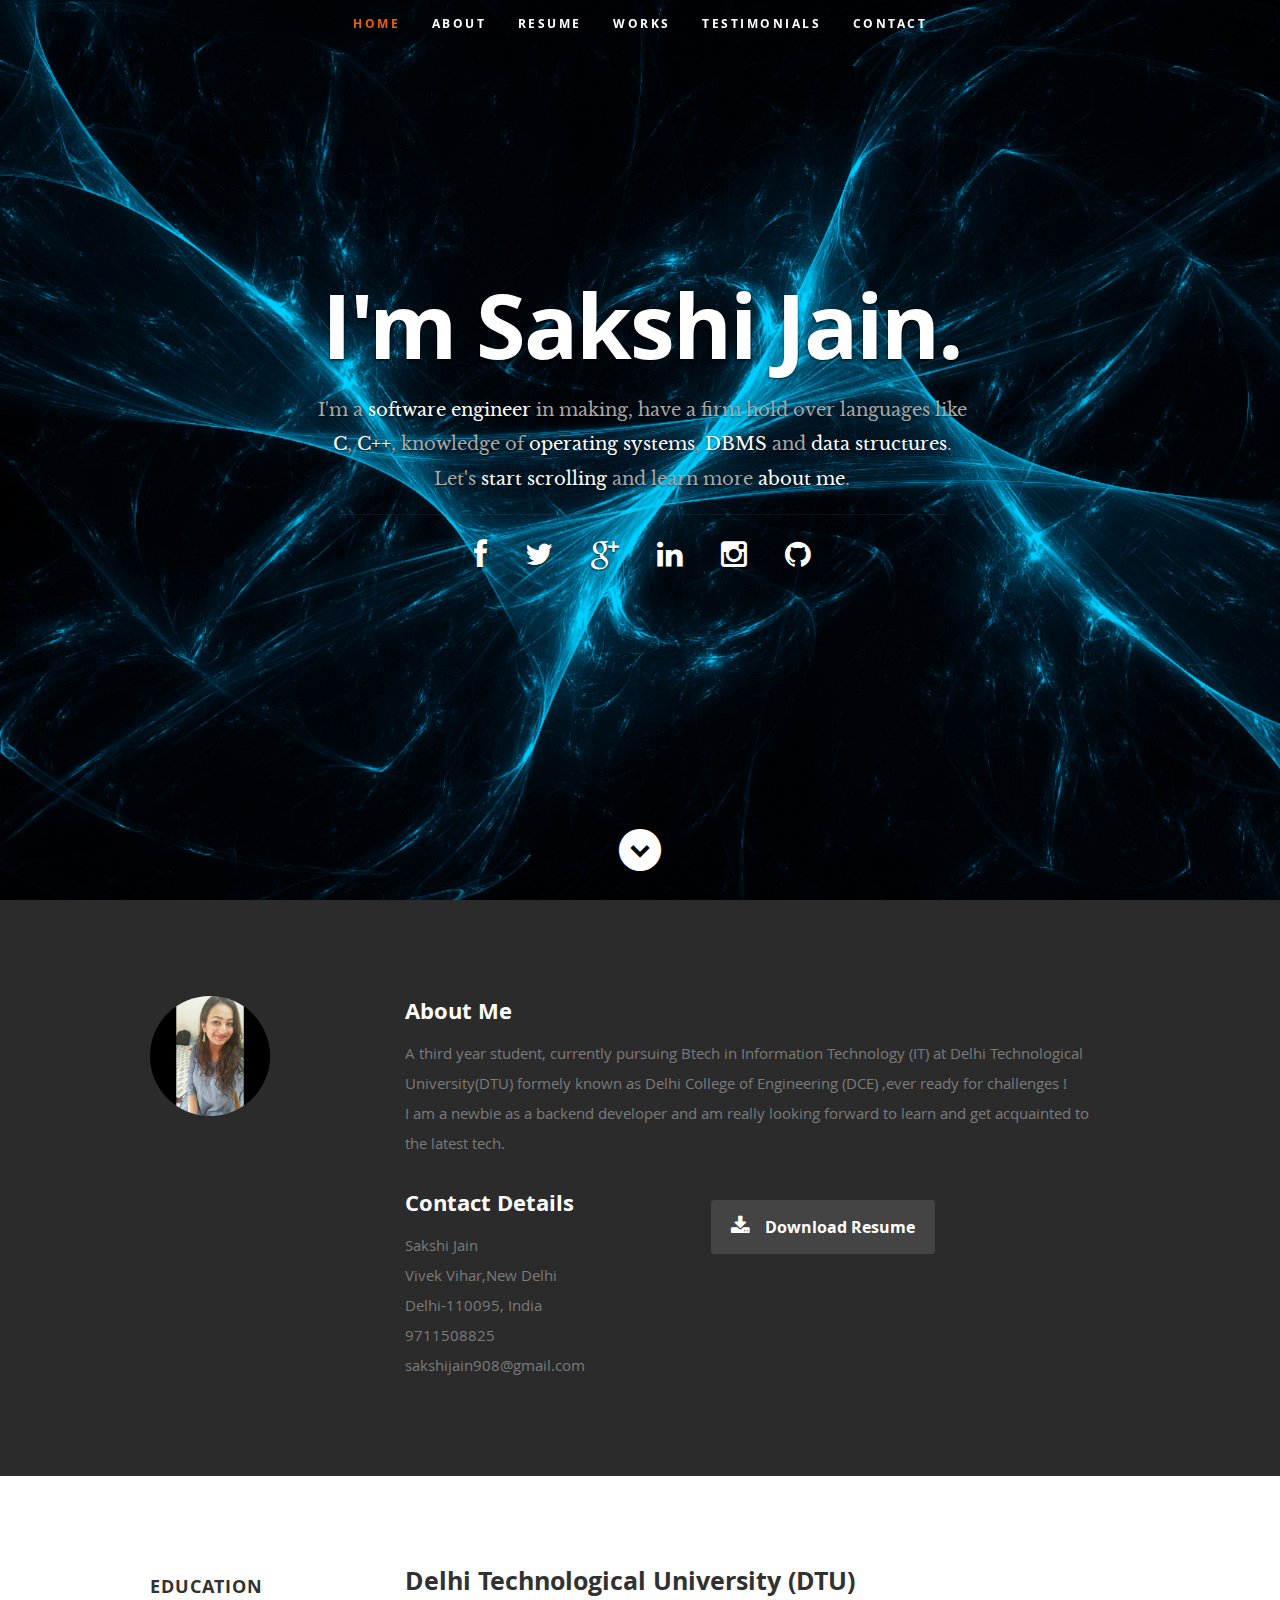
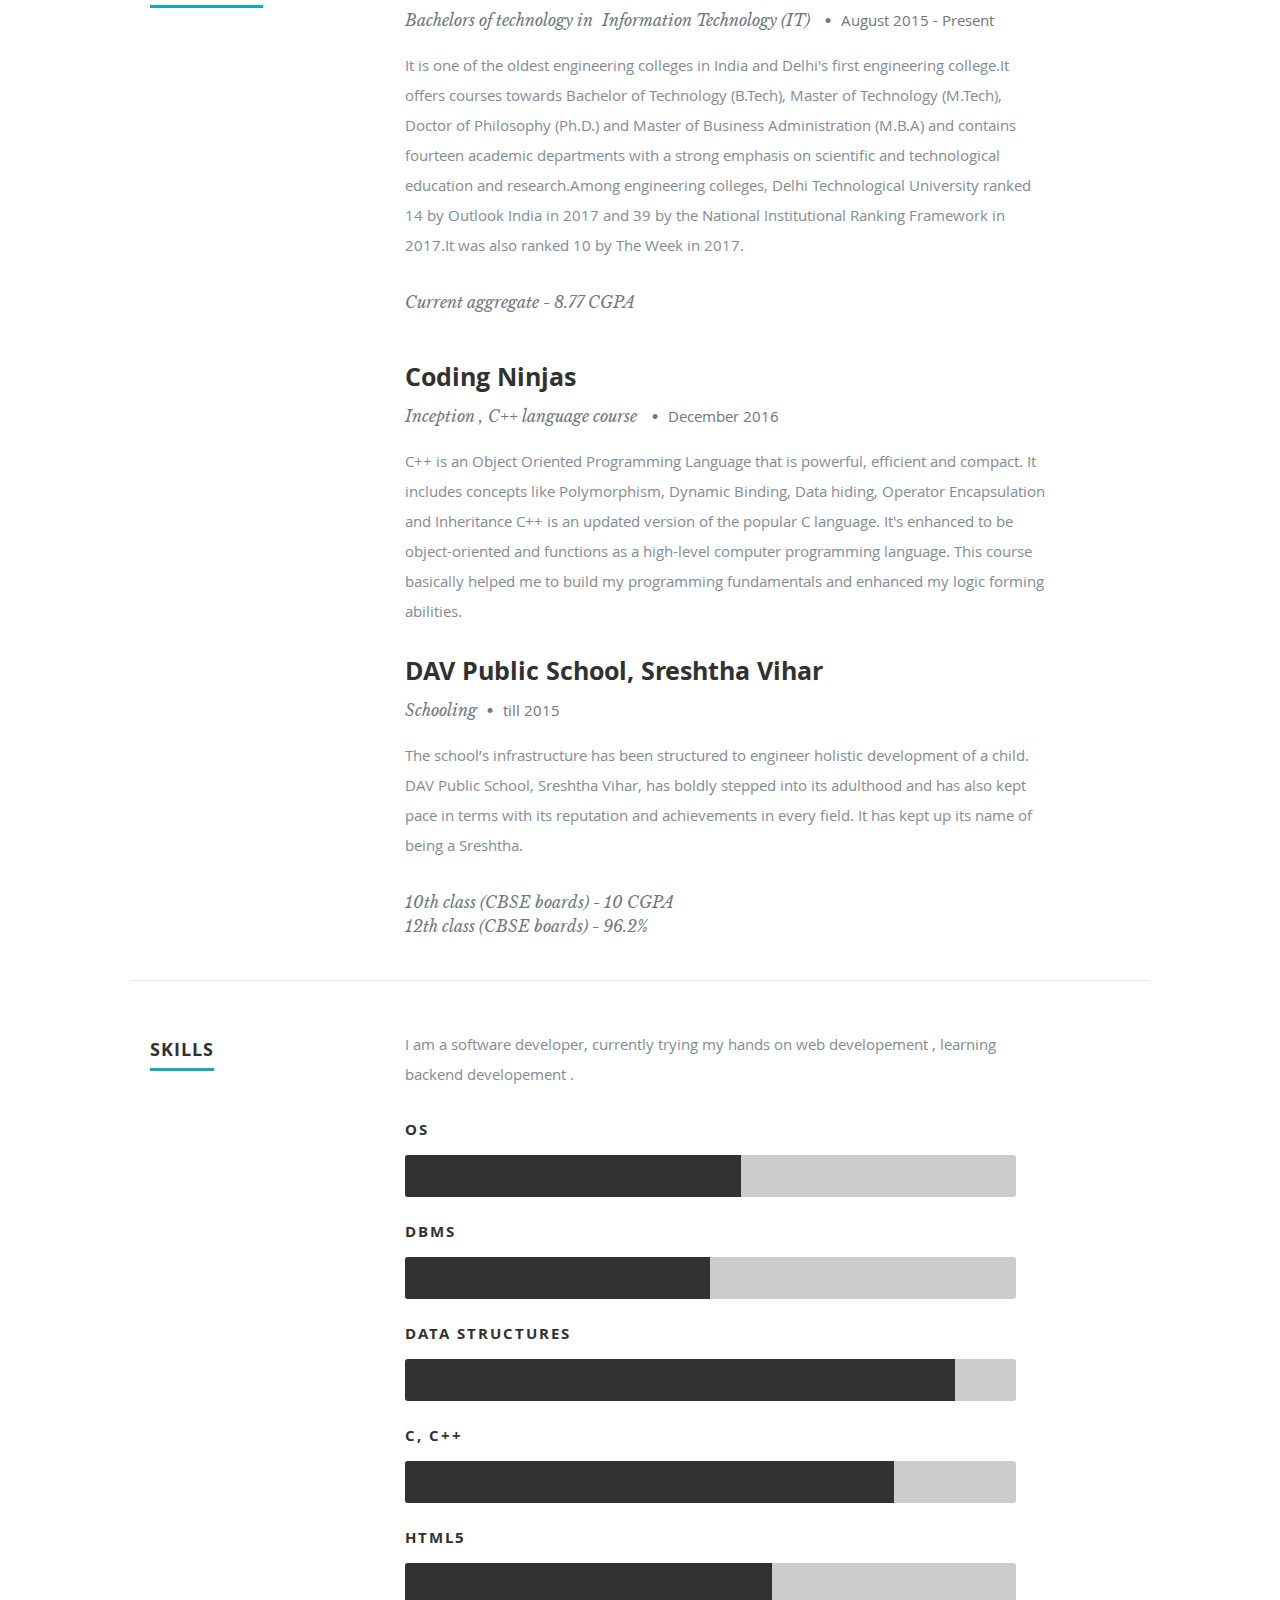
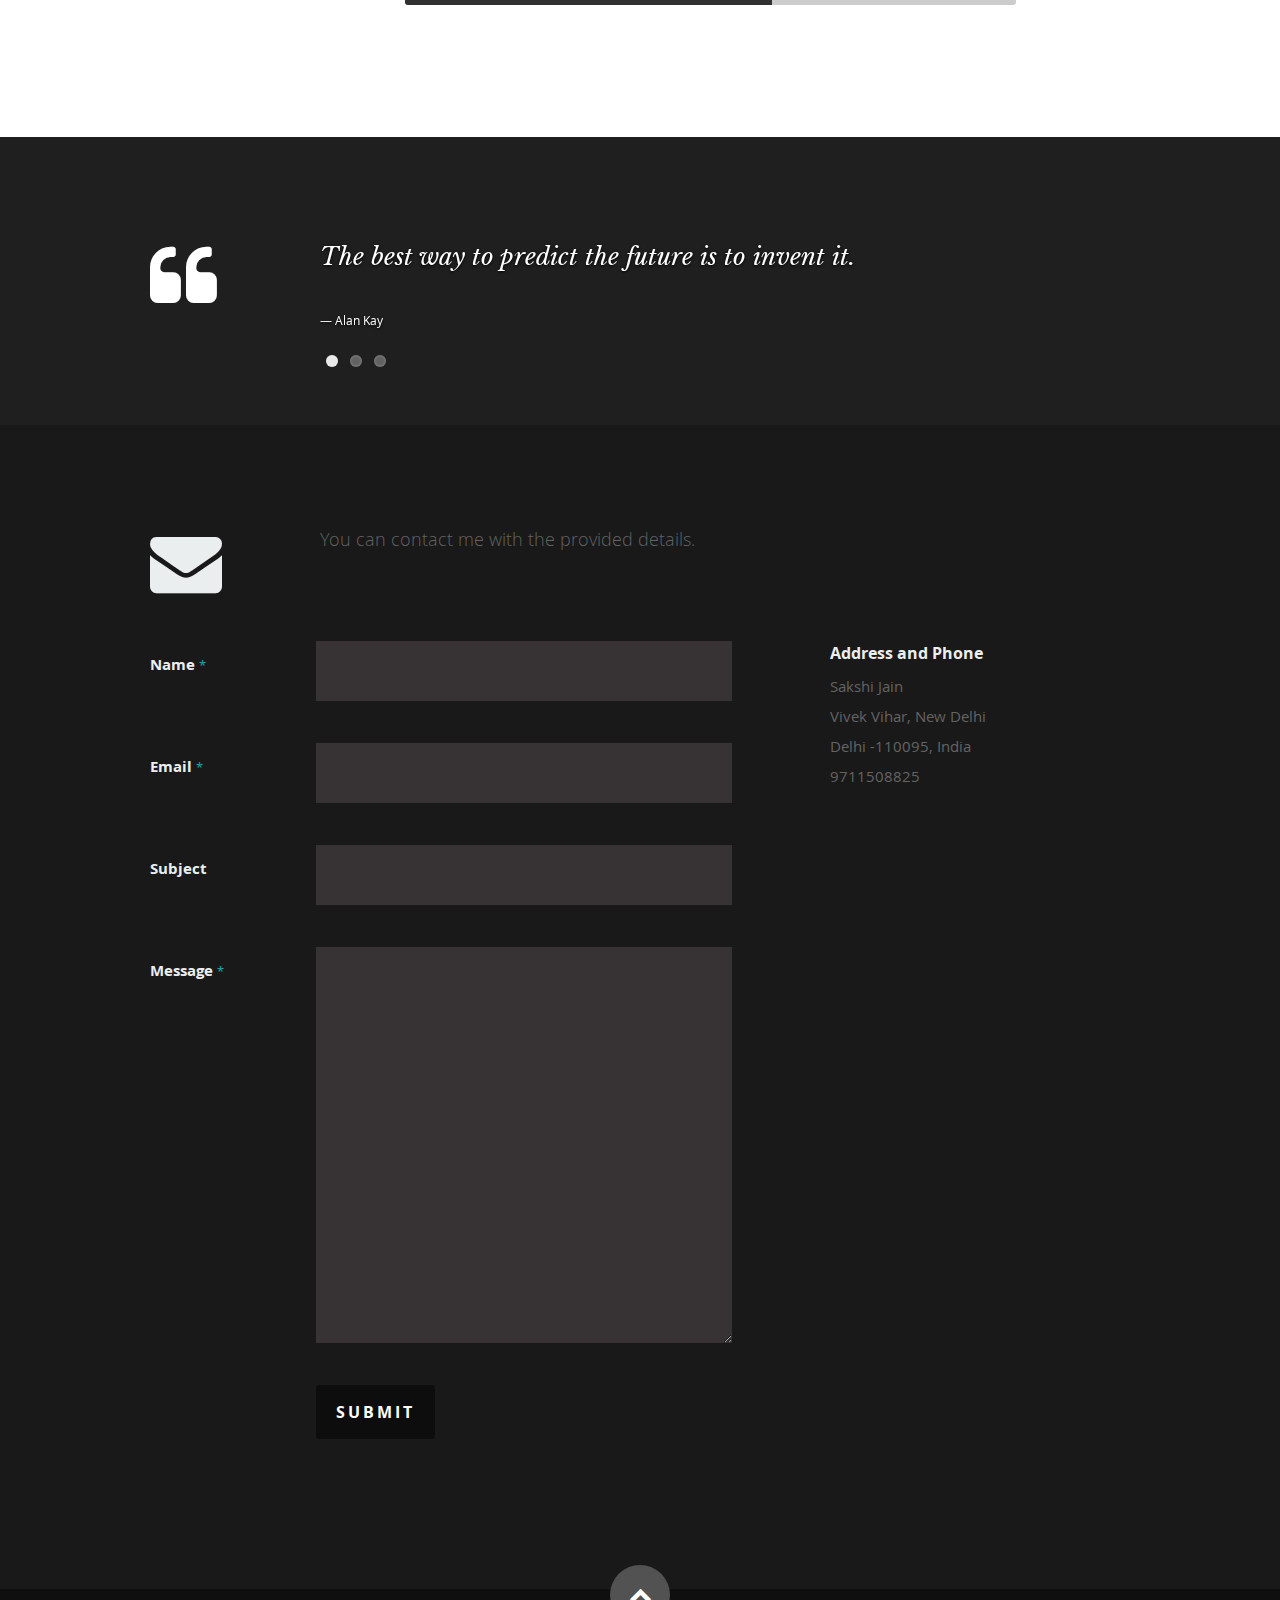
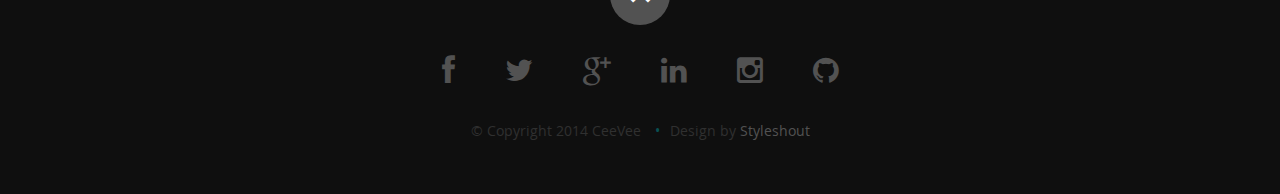
==== commit 97afcc16: "half blood" ====
--- a/index.html
+++ b/index.html
@@ -272,7 +272,7 @@
 
             <div class="two columns header-col">
 
-               <h1><span>Client Testimonials</span></h1>
+               <h1><span>Testimonials</span></h1>
 
             </div>
 
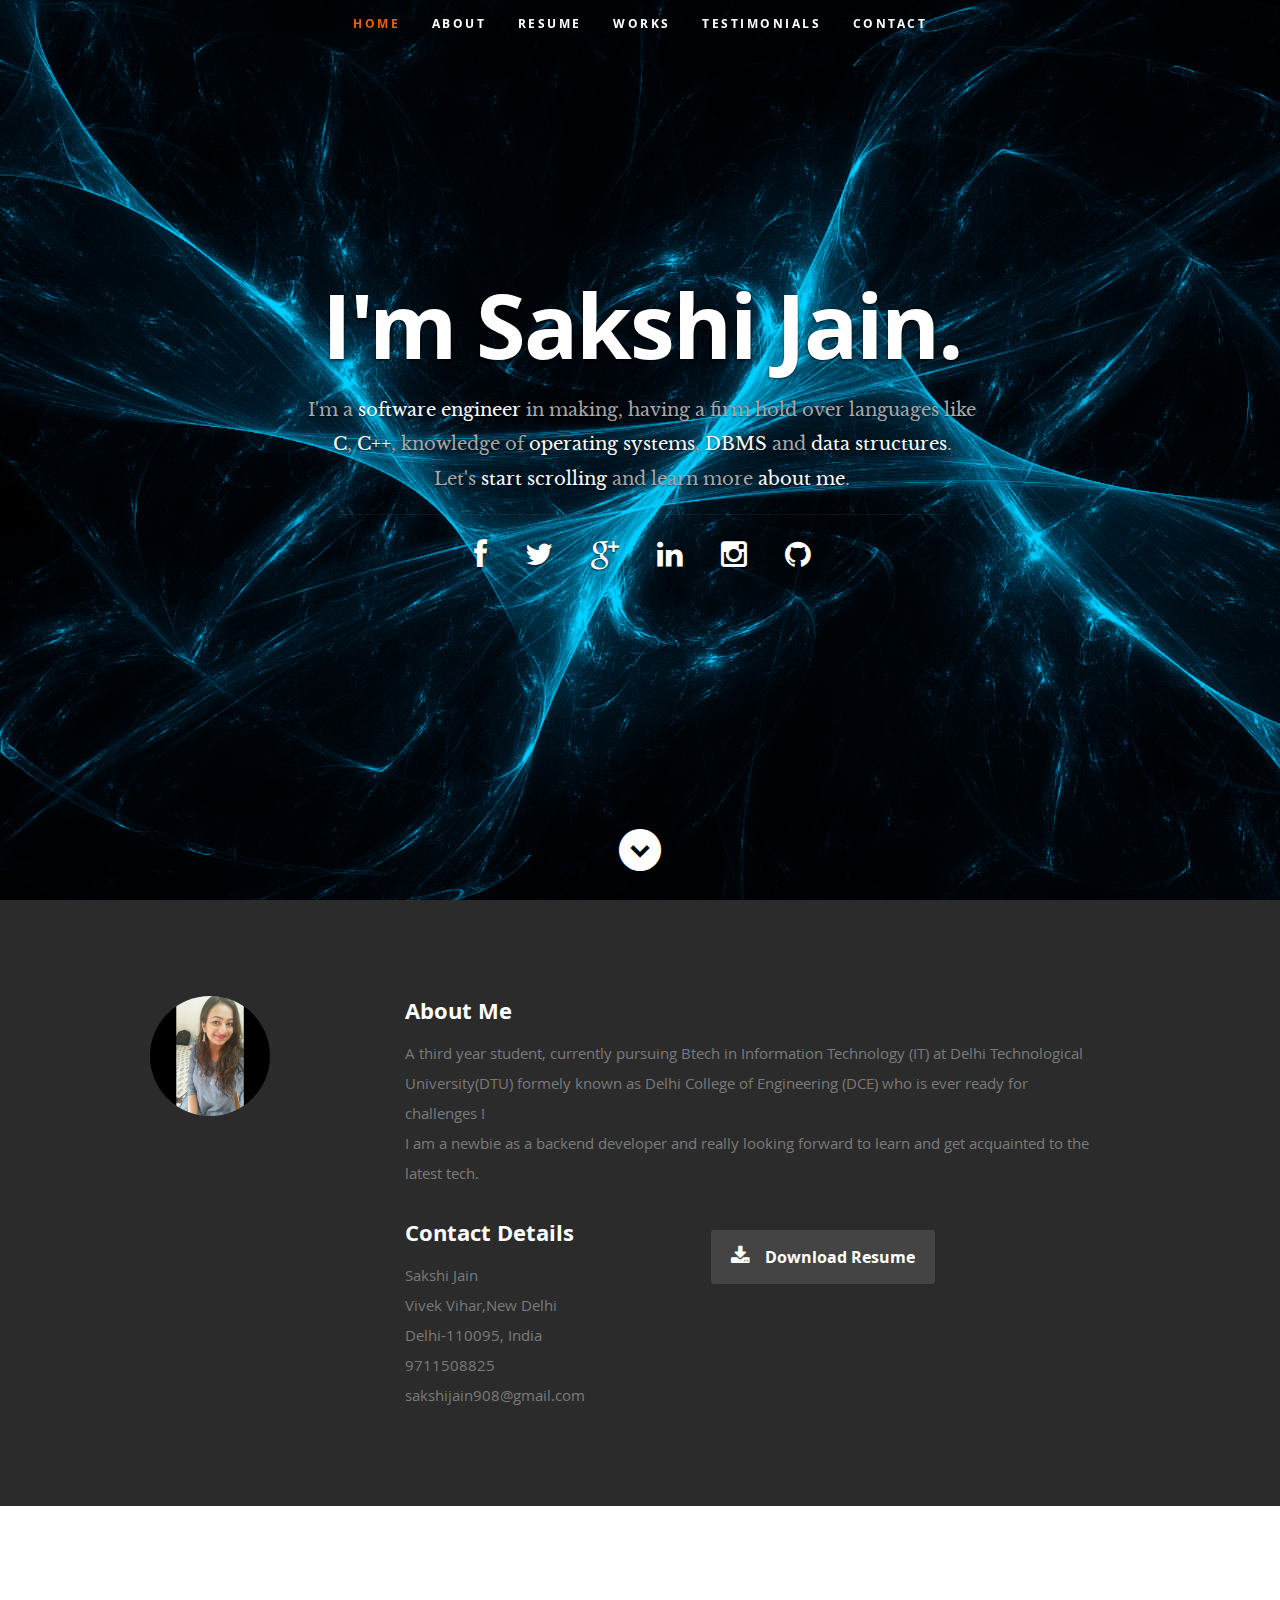
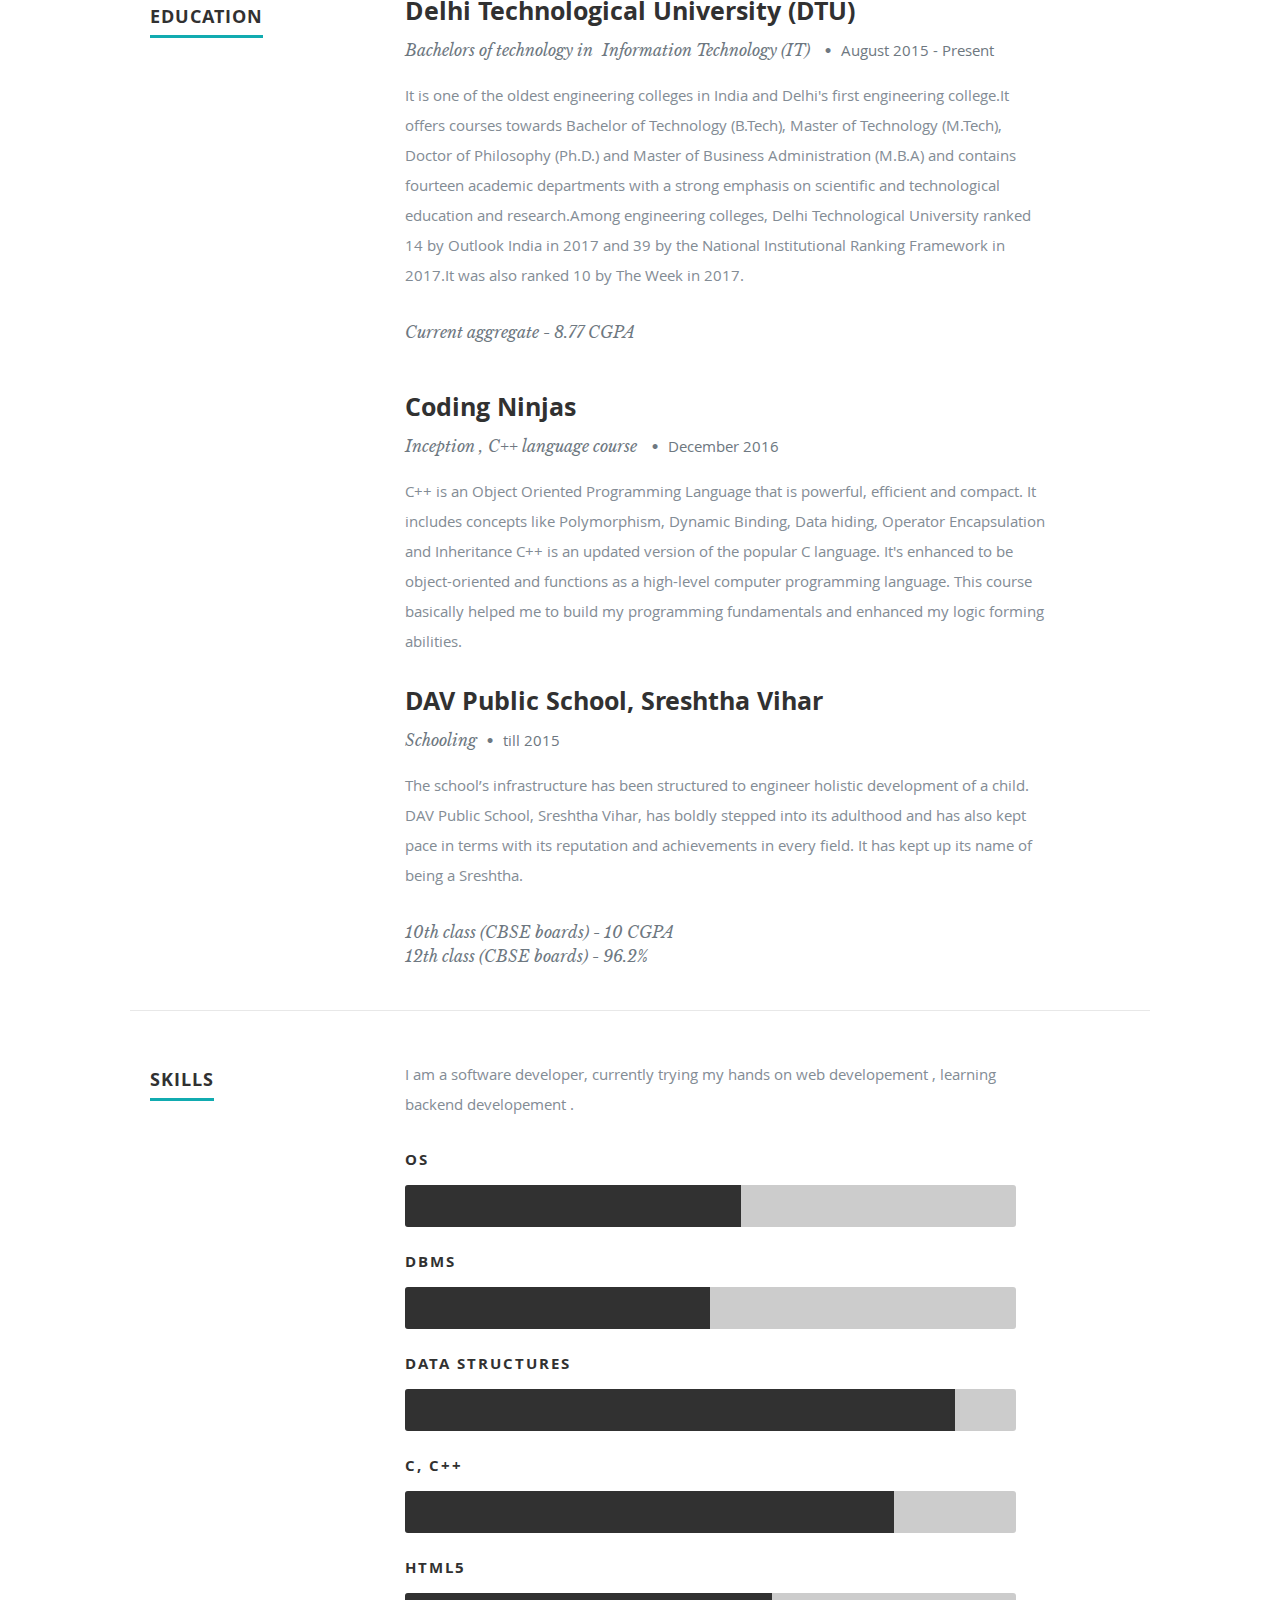
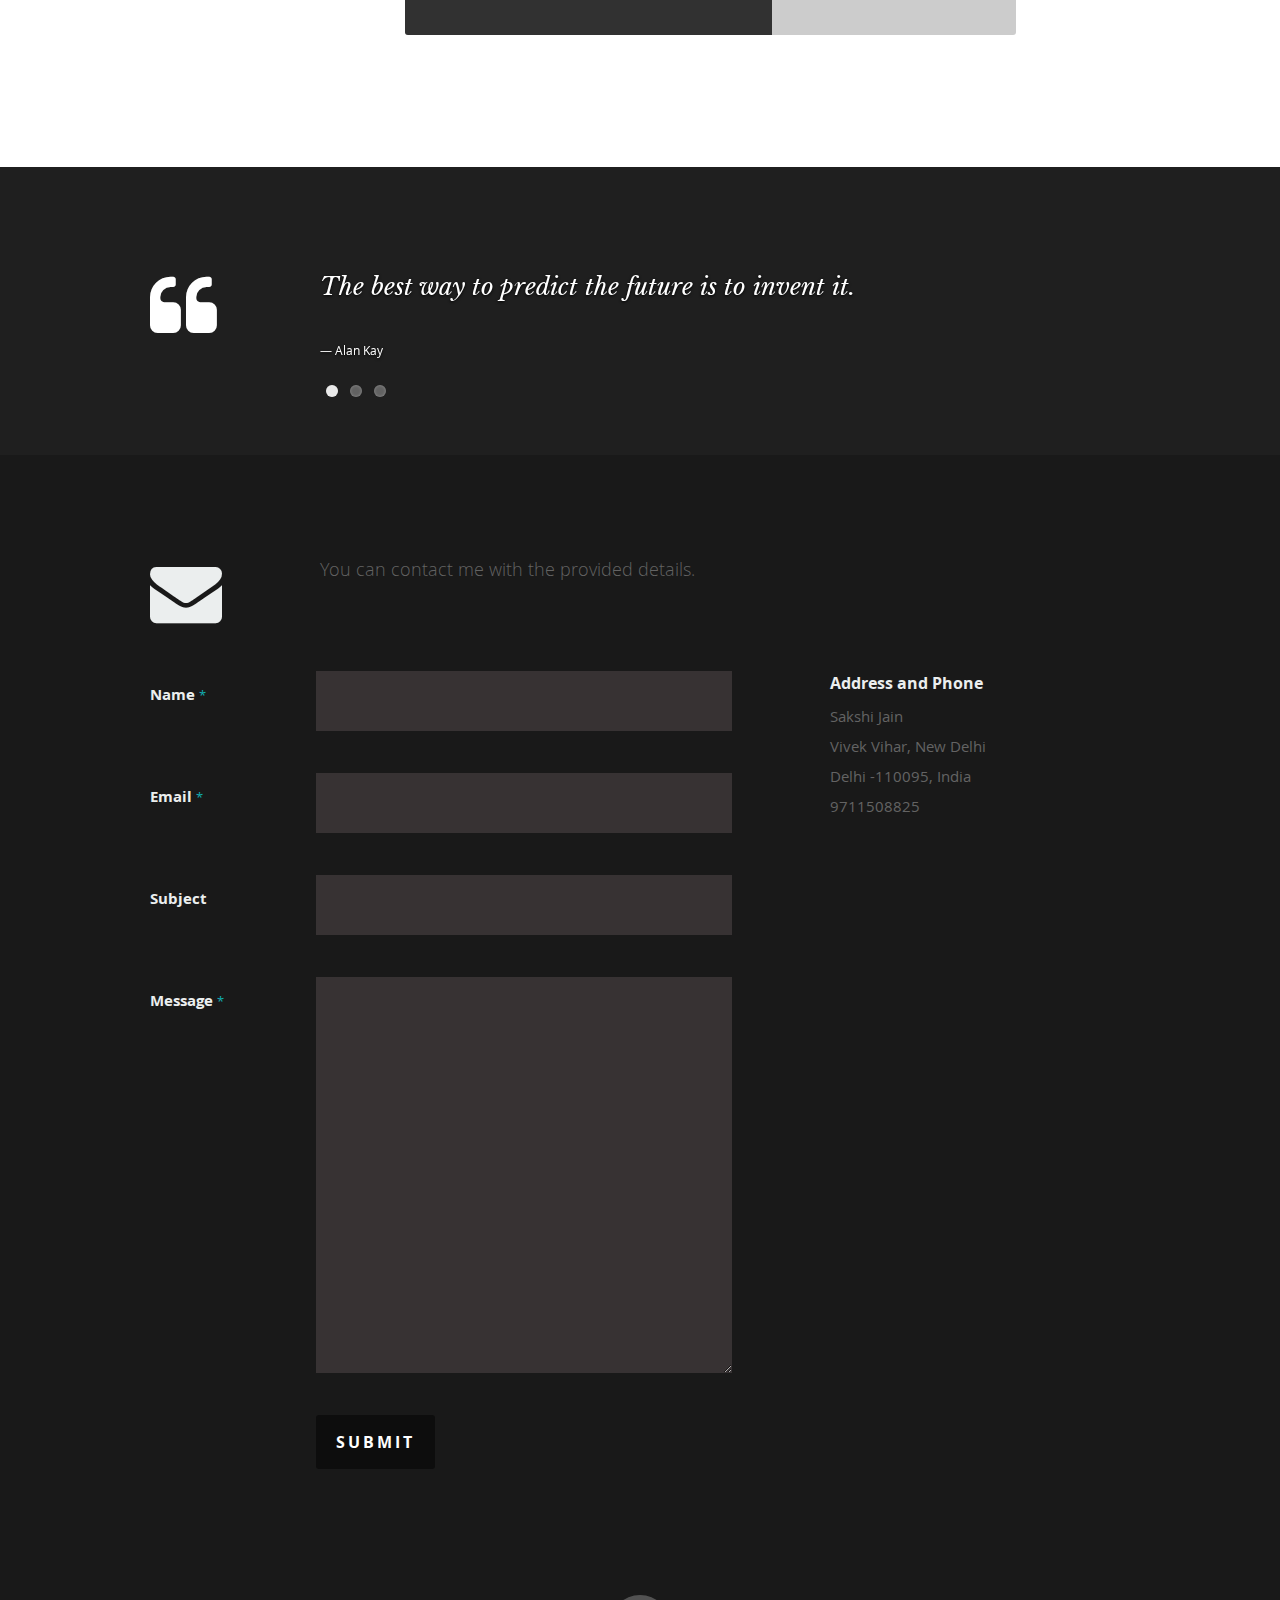
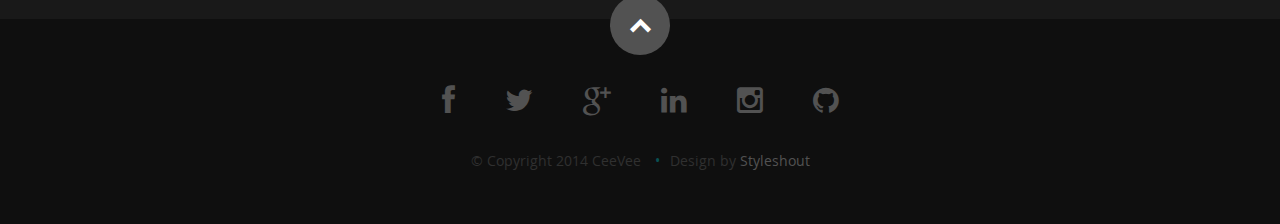
==== commit da8be564: "half blood" ====
--- a/index.html
+++ b/index.html
@@ -57,7 +57,7 @@
       <div class="row banner">
          <div class="banner-text">
             <h1 class="responsive-headline">I'm Sakshi Jain.</h1>
-		<h3>I'm a <span>software engineer</span> in making, have a firm hold over languages like <br><span>C</span>, <span>C++</span>, 			knowledge of <span>operating systems</span>, <span>DBMS</span> and <span>data structures</span>.</h3> 
+		<h3>I'm a <span>software engineer</span> in making, having a firm hold over languages like <br><span>C</span>, <span>C++</span>, 			knowledge of <span>operating systems</span>, <span>DBMS</span> and <span>data structures</span>.</h3> 
 	    	<h3>Let's <a class="smoothscroll" href="#about">start scrolling</a>
             	and learn more <a class="smoothscroll" href="#about">about me</a>.</h3>
             <hr />
@@ -94,7 +94,7 @@
 
             <h2>About Me</h2>
 
-            <p>A third year student, currently pursuing Btech in Information Technology (IT) at Delhi Technological University(DTU) formely 			known as Delhi College of Engineering (DCE) ,ever ready for challenges !<br>I am a newbie as a backend developer and am really 			looking forward to learn and get acquainted to the latest tech.         </p>
+            <p>A third year student, currently pursuing Btech in Information Technology (IT) at Delhi Technological University(DTU) formely 			known as Delhi College of Engineering (DCE) who is ever ready for challenges !<br>I am a newbie as a backend developer and really 			looking forward to learn and get acquainted to the latest tech.         </p>
 
             <div class="row">
 
